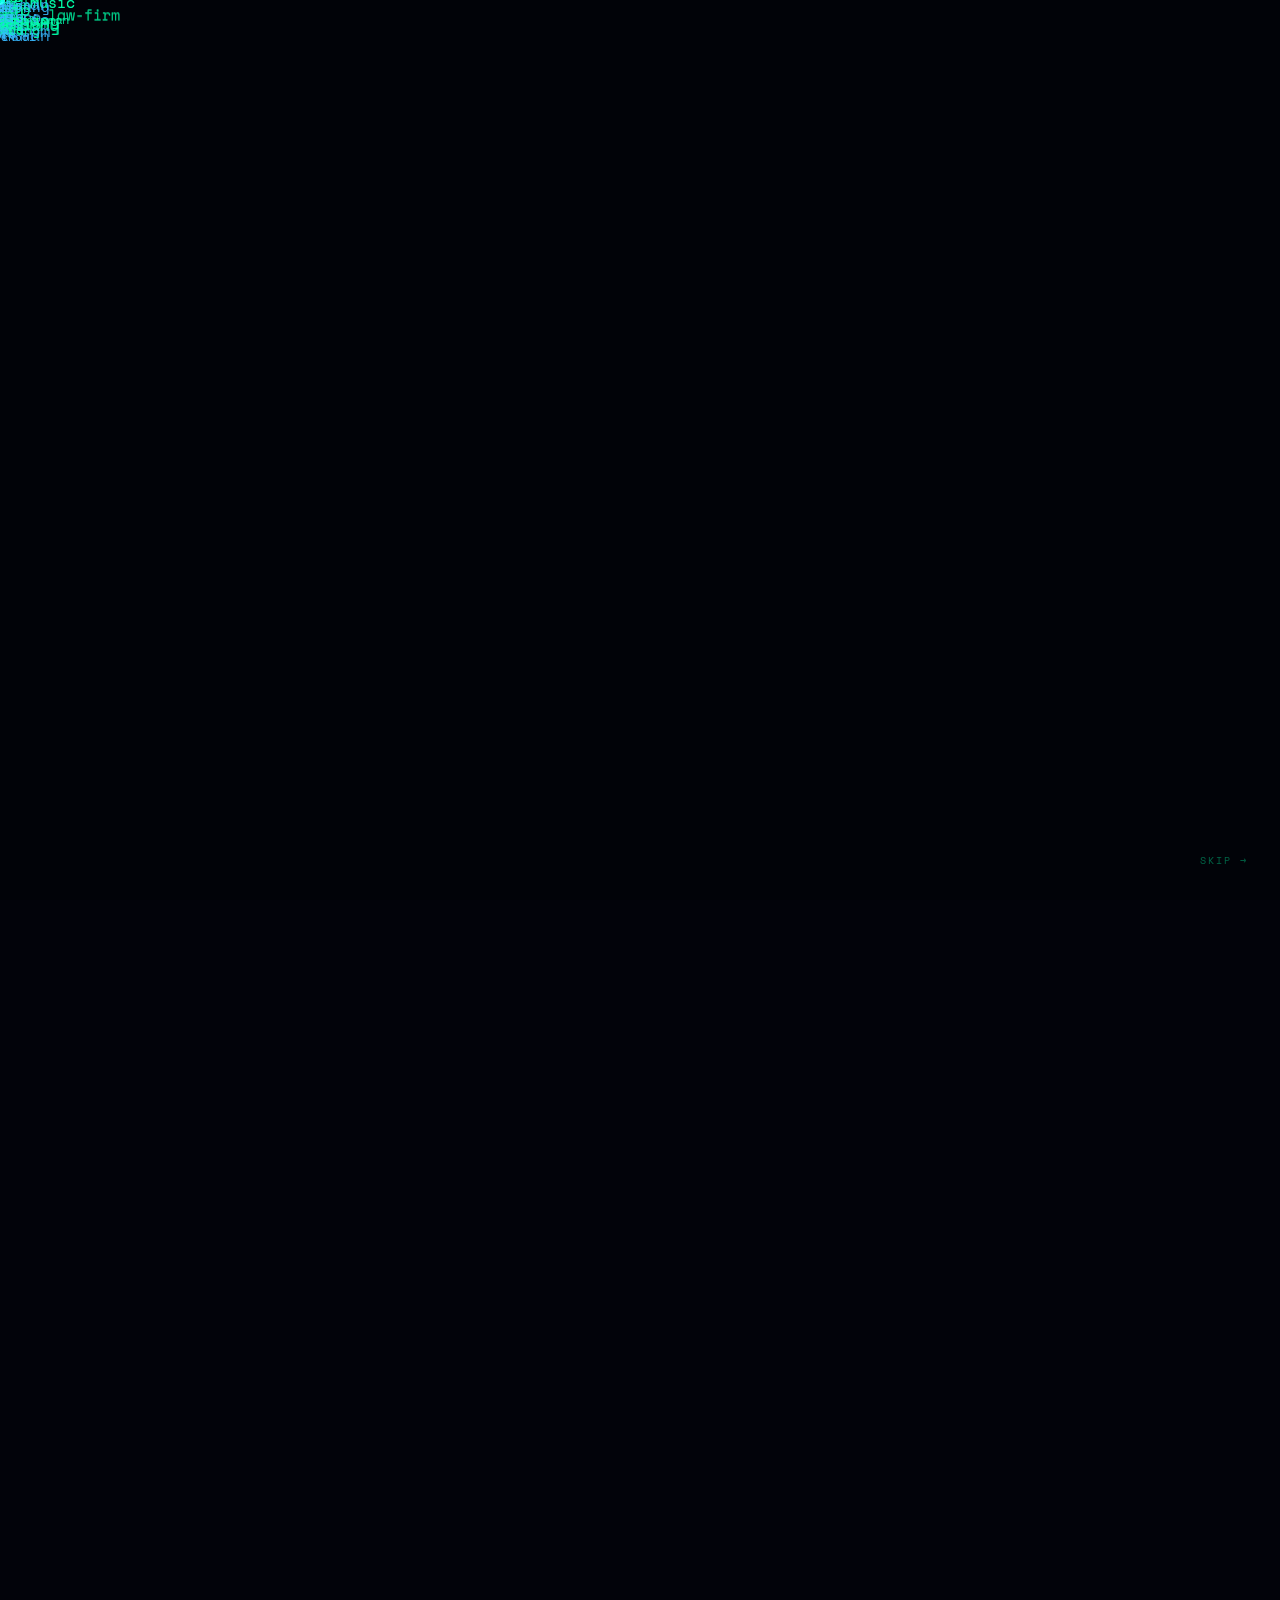
==== index.html @ 57647353 "fix: implement missing aiAssistField() and aiAssistAll() functions" ====
<!DOCTYPE html>
<html lang="ja">
<head>
<meta charset="UTF-8">
<meta name="viewport" content="width=device-width, initial-scale=1.0">
<title>Neural Overflow — AI HP Builder</title>

<!-- PWA / ホーム画面アイコン設定 -->
<meta name="apple-mobile-web-app-capable" content="yes">
<meta name="apple-mobile-web-app-status-bar-style" content="black-translucent">
<meta name="apple-mobile-web-app-title" content="Neural Overflow">
<meta name="theme-color" content="#04060a">
<meta name="description" content="AIがあなただけのHPを生成。業種・雰囲気・レイアウト・カラーを選ぶだけ。">

<!-- OGP -->
<meta property="og:title" content="Neural Overflow — AI HP Builder">
<meta property="og:description" content="質問に答えるだけでプロ級のHPが完成。細かいカラー設定まで思うがままに！">
<meta property="og:type" content="website">
<meta property="og:image" content="https://neural-overflow.com/ogp-image.png">
<meta property="og:image:width" content="1200">
<meta property="og:image:height" content="630">
<meta property="og:url" content="https://neural-overflow.com">

<!-- Twitter Card -->
<meta name="twitter:card" content="summary_large_image">
<meta name="twitter:title" content="Neural Overflow — AI HP Builder">
<meta name="twitter:description" content="質問に答えるだけでプロ級のHPが完成。細かいカラー設定まで思うがままに！">
<meta name="twitter:image" content="https://neural-overflow.com/ogp-image.png">

<!-- アイコン（SVGをBase64でインライン） -->
<link rel="apple-touch-icon" href="apple-touch-icon.png">

<!-- manifest -->
<link rel="manifest" href="[data-uri]">
<link href="https://fonts.googleapis.com/css2?family=Bebas+Neue&family=Audiowide&family=Exo+2:ital,wght@1,900&family=Noto+Sans+JP:wght@300;400;700;900&family=Noto+Serif+JP:wght@400;700&family=Space+Mono:wght@400;700&family=Zen+Kaku+Gothic+New:wght@400;700;900&family=Shippori+Mincho:wght@400;700&family=M+PLUS+Rounded+1c:wght@400;700&family=Kaisei+Opti&family=Dela+Gothic+One&family=Yomogi&family=Zen+Old+Mincho:wght@400;700&family=Hachi+Maru+Pop&family=Rock+Salt&family=Monoton&family=Playfair+Display:wght@400;700;900&family=Raleway:wght@400;700;900&family=Oswald:wght@400;700&family=Abril+Fatface&family=Permanent+Marker&family=Special+Elite&family=Cinzel:wght@400;700&family=Cormorant+Garamond:wght@400;700&family=Josefin+Sans:wght@400;700&family=Righteous&display=swap" rel="stylesheet">
<style>
:root{
  --bg:#02030a;--s1:#080d14;--s2:#0e1825;--s3:#141e2e;
  --border:#224060;--b2:#2e5585;--b3:#3a6090;
  --lime:#00ffaa;--red:#ff3355;--blue:#38b8ff;--orange:#ff9500;
  --text:#ffffff;--muted:#6a90a8;--muted2:#99bfd0;--muted3:#c8dde8;
}
*{box-sizing:border-box;margin:0;padding:0;}
html,body{height:100%;overflow-x:hidden;}
body{background:#02030a;color:var(--text);font-family:'Noto Sans JP',sans-serif;cursor:none;}

/* CURSOR */
#cur{position:fixed;width:10px;height:10px;background:var(--lime);border-radius:50%;pointer-events:none;z-index:9999;transform:translate(-50%,-50%);mix-blend-mode:screen;transition:width .1s,height .1s;}
#cur-ring{position:fixed;width:32px;height:32px;border:1px solid rgba(0,255,170,.6);border-radius:50%;pointer-events:none;z-index:9998;transform:translate(-50%,-50%);transition:all .07s ease;}
body:hover #cur{width:10px;}

/* GRID OVERLAY */
body::before{content:'';position:fixed;inset:0;background-image:linear-gradient(rgba(0,180,255,.02) 1px,transparent 1px),linear-gradient(90deg,rgba(0,180,255,.02) 1px,transparent 1px);background-size:60px 60px;pointer-events:none;z-index:0;}
body::after{content:'';position:fixed;inset:0;pointer-events:none;z-index:0;}

/* SPLASH */
#splash{position:fixed;inset:0;background:#000;display:flex;flex-direction:column;align-items:center;justify-content:center;z-index:9100;}
#splash.hide{display:none;}
.splash-produced{font-family:'Space Mono',monospace;font-size:clamp(11px,2vw,14px);letter-spacing:.4em;color:#ffffff;text-transform:lowercase;opacity:0;transition:opacity 1.8s;}
.splash-produced.show{opacity:1;}
.splash-brand{font-family:'Space Mono',monospace;font-size:clamp(16px,4vw,42px);letter-spacing:.12em;color:#fff;opacity:0;transition:opacity 1.8s;text-align:center;line-height:1.3;white-space:nowrap;}
.splash-brand.show{opacity:1;}

/* LOADER */
#loader{position:fixed;inset:0;background:#020408;display:flex;flex-direction:column;align-items:center;justify-content:center;z-index:9000;transition:opacity 1s,visibility 1s;}
#loader.hide{opacity:0;visibility:hidden;pointer-events:none;}
#loader-canvas{position:absolute;inset:0;width:100%;height:100%;}
.ld-skip{position:absolute;bottom:32px;right:32px;font-family:'Space Mono',monospace;font-size:10px;letter-spacing:.2em;color:rgba(0,255,170,.4);cursor:pointer;transition:color .2s;z-index:1;}
.ld-skip:hover{color:rgba(0,255,170,1);}
@keyframes flicker{0%,100%{opacity:1}48%{opacity:.82}74%{opacity:.95}}

/* HERO */
#hero{min-height:100vh;display:flex;flex-direction:column;justify-content:center;align-items:flex-start;padding:0 8vw;position:relative;overflow:hidden;}
.h-bgtxt{position:absolute;font-family:'Bebas Neue',sans-serif;font-size:clamp(120px,24vw,300px);color:transparent;-webkit-text-stroke:1px rgba(0,200,255,.08);top:50%;left:50%;transform:translate(-50%,-50%);white-space:nowrap;pointer-events:none;user-select:none;}
.h-tag{font-family:'Space Mono',monospace;font-size:11px;color:var(--lime);letter-spacing:.22em;text-transform:uppercase;margin-bottom:22px;opacity:0;animation:fup .6s .3s forwards;}
.h-tag::before{content:'// ';}
.h-title{font-family:'Audiowide',sans-serif;font-size:clamp(54px,13vw,168px);line-height:.88;letter-spacing:.02em;margin-bottom:28px;font-style:italic;transform:skewX(-6deg);}
.h-sub{font-size:clamp(13px,1.7vw,17px);color:var(--muted3);font-weight:300;max-width:440px;line-height:1.85;margin-bottom:44px;opacity:0;animation:fup .7s .7s forwards;}
.h-cta{display:inline-flex;align-items:center;gap:12px;background:var(--lime);color:#000;font-family:'Bebas Neue',sans-serif;font-size:22px;letter-spacing:.1em;padding:16px 40px;border:none;cursor:none;text-decoration:none;transition:all .18s;clip-path:polygon(0 0,calc(100% - 12px) 0,100% 12px,100% 100%,12px 100%,0 calc(100% - 12px));opacity:0;animation:fup .7s .9s forwards;}
.h-cta:hover{background:#fff;transform:translate(-3px,-3px);box-shadow:6px 6px 0 var(--lime);}
.h-cta svg{width:18px;height:18px;}
.h-scroll{position:absolute;bottom:36px;right:8vw;font-family:'Space Mono',monospace;font-size:10px;letter-spacing:.2em;color:var(--muted2);writing-mode:vertical-rl;display:flex;align-items:center;gap:12px;}
.h-scroll::after{content:'';width:1px;height:56px;background:var(--muted2);}
@keyframes fup{from{opacity:0;transform:translateY(28px)}to{opacity:1;transform:translateY(0)}}


/* SHINE + COLOR CHANGE */
.h-title{position:relative;}
.h-title .line1{
  display:block;
  background:linear-gradient(90deg,#ff3d3d,#ff9e3d,#ffe53d,#3dff7e,#3dd6ff,#9d3dff,#ff3df0,#ff3d3d);
  background-size:300% auto;
  -webkit-background-clip:text;
  background-clip:text;
  -webkit-text-fill-color:transparent;
  color:transparent;
  animation:rainbowA 5s ease-in-out infinite;
}
.h-title .line2{
  display:block;
  font-weight:900;
  background:linear-gradient(90deg,#3dd6ff,#9d3dff,#ff3df0,#ff3d3d,#ff9e3d,#ffe53d,#3dff7e,#3dd6ff);
  background-size:300% auto;
  -webkit-background-clip:text;
  background-clip:text;
  -webkit-text-fill-color:transparent;
  color:transparent;
  animation:rainbowB 6.5s ease-in-out infinite;
}
@keyframes rainbowA{
  0%{background-position:0% center;}
  20%{background-position:80% center;}
  35%{background-position:60% center;}
  55%{background-position:200% center;}
  70%{background-position:170% center;}
  100%{background-position:300% center;}
}
@keyframes rainbowB{
  0%{background-position:300% center;}
  25%{background-position:180% center;}
  40%{background-position:220% center;}
  60%{background-position:90% center;}
  80%{background-position:130% center;}
  100%{background-position:0% center;}
}
.h-title::after{
  content:'';
  position:absolute;
  top:0;left:-100%;
  width:50%;height:100%;
  background:linear-gradient(90deg,transparent 0%,rgba(255,255,255,.6) 50%,transparent 100%);
  transform:skewX(-20deg);
  animation:shine 5.5s ease-in-out 1s infinite;
  pointer-events:none;
  z-index:1;
}
.h-title::before{
  content:'';
  position:absolute;
  top:0;left:-100%;
  width:30%;height:100%;
  background:linear-gradient(90deg,transparent 0%,rgba(0,255,170,.5) 50%,transparent 100%);
  transform:skewX(-20deg);
  animation:shine2 3.7s ease-in-out 1.6s infinite;
  pointer-events:none;
  z-index:1;
}
@keyframes shine{
  0%{left:-100%;}
  22%{left:150%;}
  30%{left:-100%;}
  52%{left:150%;}
  60%,100%{left:150%;}
}
@keyframes shine2{
  0%{left:-120%;}
  30%,100%{left:160%;}
}

/* FEATURES BAR */
.feat-bar{display:flex;border-top:1px solid var(--border);border-bottom:1px solid var(--border);background:var(--s1);}
.feat-item{flex:1;padding:20px 16px;border-right:1px solid var(--border);text-align:center;transition:background .2s;}
.feat-item:last-child{border-right:none;}
.feat-item:hover{background:var(--s2);}
.feat-icon{font-size:22px;margin-bottom:6px;}
.feat-name{font-size:11px;font-weight:700;letter-spacing:.05em;color:var(--text);}
.feat-desc{font-size:10px;color:var(--muted2);margin-top:3px;}

/* TICKER */
.ticker{overflow:hidden;border-bottom:1px solid var(--border);padding:11px 0;background:var(--s1);}
.ticker-inner{display:flex;animation:tick 25s linear infinite;white-space:nowrap;}
.ticker-item{font-family:'Bebas Neue',sans-serif;font-size:13px;letter-spacing:.15em;color:var(--muted2);padding:0 36px;}
.ticker-item em{color:var(--lime);font-style:normal;}
@keyframes tick{0%{transform:translateX(0)}100%{transform:translateX(-50%)}}

/* APP */
#app{min-height:100vh;padding:72px 8vw;}
.sec-label{font-family:'Space Mono',monospace;font-size:10px;letter-spacing:.3em;color:var(--lime);margin-bottom:14px;}
.sec-title{font-family:'Bebas Neue',sans-serif;font-size:clamp(44px,7vw,90px);line-height:1;margin-bottom:56px;letter-spacing:.02em;}

/* STEP PROGRESS */
.progress-bar{display:flex;flex-direction:column;gap:8px;margin-bottom:24px;position:relative;z-index:2;}
.pb-row{display:flex;align-items:center;gap:0;overflow-x:auto;padding-bottom:2px;}
.pb-btn-row{display:flex;gap:8px;justify-content:flex-end;}
.pb-step{display:flex;align-items:center;gap:0;flex-shrink:0;}
.pb-dot{width:32px;height:32px;border:1px solid var(--border);display:flex;align-items:center;justify-content:center;font-family:'Space Mono',monospace;font-size:10px;transition:all .2s;cursor:none;flex-shrink:0;color:var(--muted2);}
.pb-dot.active{border-color:var(--lime);color:var(--lime);box-shadow:0 0 12px rgba(0,255,170,.3);}
.pb-dot.done{background:var(--lime);color:#000;border-color:var(--lime);}
.pb-label{font-size:10px;color:var(--muted2);margin-left:6px;white-space:nowrap;}
.pb-step.active .pb-label{color:var(--text);}
.pb-line{width:24px;height:1px;background:var(--border);flex-shrink:0;margin:0 4px;}
.pb-line.done{background:var(--lime);}

/* WIZARD */
.wizard-outer{display:grid;grid-template-columns:1fr 340px;gap:20px;align-items:start;}
.wizard-wrap{position:relative;z-index:2;background:#04060a;border:1px solid var(--border);min-height:600px;background:rgba(8,13,20,.98);box-shadow:0 0 60px rgba(0,180,255,.05),inset 0 0 60px rgba(0,0,0,.2);overflow:visible;}

/* LIVE PREVIEW PANEL */
.live-preview-panel{position:sticky;top:20px;border:1px solid var(--border);background:var(--s1);overflow:hidden;}
.lp-header{display:flex;align-items:center;justify-content:space-between;padding:12px 16px;border-bottom:1px solid var(--border);background:var(--s2);}
.lp-title{font-family:'Space Mono',monospace;font-size:10px;letter-spacing:.2em;color:var(--lime);}
.lp-dot{width:6px;height:6px;border-radius:50%;background:var(--lime);animation:lpblink 2s infinite;}
@keyframes lpblink{0%,100%{opacity:1}50%{opacity:.3}}
.lp-browser{background:#fff;position:relative;overflow:hidden;}
.lp-browser-bar{background:#f0f0f0;padding:6px 10px;display:flex;align-items:center;gap:6px;border-bottom:1px solid #ddd;}
.lp-browser-dots{display:flex;gap:4px;}
.lp-browser-dot{width:8px;height:8px;border-radius:50%;}
.lp-url{flex:1;background:#fff;border:1px solid #ddd;border-radius:10px;padding:2px 10px;font-size:9px;color:#999;font-family:monospace;}
.lp-frame{width:100%;height:380px;border:none;display:block;}
.lp-footer{padding:10px 14px;border-top:1px solid var(--border);}
.lp-status{font-family:'Space Mono',monospace;font-size:9px;color:var(--muted2);letter-spacing:.1em;}
.lp-status em{color:var(--lime);}

/* STEP CONTENT */
.step-content{padding:36px 40px 56px;display:none;animation:stepIn .25s ease;overflow:visible;}
.step-content.active{display:block;}
@keyframes stepIn{from{opacity:0;transform:translateY(10px)}to{opacity:1;transform:translateY(0)}}
.sc-title{font-family:'Bebas Neue',sans-serif;font-size:36px;letter-spacing:.05em;margin-bottom:6px;color:var(--text);}
.sc-title em{color:var(--lime);font-style:normal;}
.sc-desc{font-size:11px;color:var(--muted3);margin-bottom:24px;line-height:1.6;font-family:'Space Mono',monospace;}
.sc-desc::before{content:'// ';color:var(--lime);}

/* FORM */
.field{margin-bottom:20px;}
.field label{display:block;font-size:10px;letter-spacing:.15em;color:var(--lime);text-transform:uppercase;margin-bottom:6px;font-family:'Space Mono',monospace;}
.field input,.field select,.field textarea{width:100%;background:rgba(14,24,37,.95);border:1px solid var(--border);color:#fff;padding:12px 16px;font-size:14px;font-family:'Noto Sans JP',sans-serif;outline:none;transition:border-color .2s,box-shadow .2s;-webkit-appearance:none;}
.field input::placeholder,.field textarea::placeholder{color:#5a8099;}
.field input:focus,.field select:focus,.field textarea:focus{border-color:var(--lime);box-shadow:0 0 0 2px rgba(0,255,170,.15),0 0 20px rgba(0,255,170,.08);}
.field select{background-image:url("data:image/svg+xml,%3Csvg xmlns='http://www.w3.org/2000/svg' width='10' height='7' viewBox='0 0 10 7'%3E%3Cpath d='M1 1l4 4 4-4' stroke='%2300ffaa' stroke-width='1.5' fill='none'/%3E%3C/svg%3E");background-repeat:no-repeat;background-position:right 14px center;cursor:none;}
.field select option,.field select optgroup{background:#0d1520;color:var(--text);}
.field textarea{resize:vertical;min-height:80px;line-height:1.65;}
.row2{display:grid;grid-template-columns:1fr 1fr;gap:16px;}

/* INDUSTRY TREE */
.industry-tree{display:grid;grid-template-columns:1fr 1fr 1fr 1fr;gap:10px;margin-bottom:20px;}
.ind-cat{border:1px solid var(--border);padding:14px;cursor:none;transition:all .15s;background:var(--s1);}
.ind-cat:hover{border-color:var(--b2);background:var(--s2);}
.ind-cat.selected{border-color:var(--lime);background:rgba(0,255,170,.05);box-shadow:0 0 20px rgba(0,255,170,.08);}
.ind-icon{font-size:22px;margin-bottom:6px;}
.ind-name{font-size:12px;font-weight:700;color:var(--text);}
.ind-sub-list{display:none;margin-top:12px;border-top:1px solid var(--border);padding-top:10px;}
.ind-cat.selected .ind-sub-list{display:flex;flex-direction:column;gap:4px;}
.ind-sub-item{font-size:11px;color:var(--muted2);padding:4px 8px;cursor:none;transition:all .1s;border-left:2px solid transparent;}
.ind-sub-item:hover{color:var(--text);border-left-color:var(--b2);}
.ind-sub-item.active{color:var(--lime);border-left-color:var(--lime);font-weight:700;}

/* PAGES */
.pages-grid{display:grid;grid-template-columns:1fr 1fr;gap:8px;margin-bottom:20px;}
.page-card{border:1px solid var(--border);padding:12px 14px;cursor:none;display:flex;align-items:center;gap:10px;transition:all .15s;background:var(--s1);}
.page-card:hover{border-color:var(--b2);}
.page-card.checked{border-color:var(--lime);background:rgba(0,255,170,.04);}
.page-card input[type=checkbox]{accent-color:var(--lime);width:14px;height:14px;flex-shrink:0;cursor:none;}
.page-card-info{flex:1;}
.page-card-name{font-size:12px;font-weight:700;color:var(--text);}
.page-card-desc{font-size:10px;color:var(--muted2);margin-top:2px;}
.page-tag{font-family:'Space Mono',monospace;font-size:9px;color:var(--lime);padding:2px 7px;border:1px solid var(--border);flex-shrink:0;}

/* LAYOUT SELECT */
.layout-grid{display:grid;grid-template-columns:repeat(2,1fr);gap:12px;margin-bottom:20px;}
.layout-card{border:1px solid var(--border);padding:12px;cursor:pointer;transition:all .15s;background:var(--s1);position:relative;}
.layout-card:hover{border-color:var(--b2);}
.layout-card.selected{border-color:var(--lime);background:rgba(0,255,170,.04);}
.layout-card.selected::after{content:'✓';position:absolute;top:6px;right:8px;font-size:10px;color:var(--lime);}
.layout-preview{height:80px;background:var(--s2);margin-bottom:8px;position:relative;overflow:hidden;border:1px solid var(--border);}
.layout-name{font-size:11px;font-weight:700;color:var(--text);letter-spacing:.05em;}
.layout-desc{font-size:9px;color:var(--muted2);margin-top:2px;}
/* ミニプレビューのCSS */
.lp-nav{position:absolute;top:0;left:0;right:0;height:10px;background:rgba(255,255,255,.15);}
.lp-hero-full{position:absolute;inset:10px 0 0;background:linear-gradient(135deg,rgba(0,255,170,.3),rgba(56,184,255,.2));display:flex;align-items:center;justify-content:center;}
.lp-hero-split{position:absolute;inset:10px 0 0;display:flex;}
.lp-hero-split-l{flex:1;background:rgba(255,255,255,.05);display:flex;flex-direction:column;justify-content:center;padding:4px;}
.lp-hero-split-r{flex:1;background:linear-gradient(135deg,rgba(0,255,170,.2),rgba(56,184,255,.15));}
.lp-text-block{width:60%;height:4px;background:rgba(255,255,255,.4);margin:2px 4px;border-radius:1px;}
.lp-text-block.sm{width:40%;height:3px;background:rgba(255,255,255,.25);}
.lp-big-text{font-family:'Bebas Neue',sans-serif;font-size:16px;color:rgba(0,255,170,.8);letter-spacing:.05em;}
.lp-grid-3{position:absolute;inset:10px 0 0;display:grid;grid-template-columns:repeat(3,1fr);gap:2px;padding:2px;}
.lp-grid-cell{background:rgba(255,255,255,.08);}
.lp-grid-cell:first-child{background:linear-gradient(135deg,rgba(0,255,170,.3),rgba(56,184,255,.2));}
.lp-minimal{position:absolute;inset:10px 0 0;display:flex;flex-direction:column;align-items:center;justify-content:center;gap:3px;}
.lp-center-line{width:40%;height:3px;background:rgba(255,255,255,.4);border-radius:1px;}
.lp-center-line.sm{width:25%;height:2px;background:rgba(255,255,255,.2);}
.lp-cards{position:absolute;inset:10px 0 0;display:flex;gap:2px;padding:4px 2px;}
.lp-card-item{flex:1;background:rgba(255,255,255,.08);border-top:2px solid rgba(0,255,170,.5);}
.lp-japanese{position:absolute;inset:10px 0 0;background:rgba(180,140,80,.1);display:flex;align-items:center;justify-content:center;}
.lp-jp-line{width:2px;height:50%;background:rgba(180,140,80,.6);margin:0 3px;}
.lp-editorial{position:absolute;inset:10px 0 0;display:grid;grid-template-columns:2fr 1fr;gap:2px;}
.lp-editorial-main{background:linear-gradient(180deg,rgba(0,255,170,.2),transparent);}
.lp-editorial-side{display:flex;flex-direction:column;gap:2px;}
.lp-editorial-sm{flex:1;background:rgba(255,255,255,.06);}
.lp-corporate{position:absolute;inset:10px 0 0;display:flex;flex-direction:column;}
.lp-corp-hero{flex:2;background:linear-gradient(135deg,rgba(56,184,255,.25),rgba(0,255,170,.15));display:flex;align-items:center;padding:4px;}
.lp-corp-bottom{flex:1;display:flex;gap:2px;padding:2px;}
.lp-corp-btn{background:rgba(0,255,170,.3);border-radius:1px;}
.lp-lp{position:absolute;inset:10px 0 0;display:flex;flex-direction:column;align-items:center;padding:4px;gap:2px;}
.lp-lp-hero{width:100%;flex:2;background:linear-gradient(135deg,rgba(0,255,170,.2),rgba(56,184,255,.15));}
.lp-lp-btn{width:60%;height:8px;background:rgba(0,255,170,.5);border-radius:1px;}
.lp-lp-feature{width:100%;flex:1;display:flex;gap:2px;}
.lp-lp-f{flex:1;background:rgba(255,255,255,.06);}

/* VIBE GRID */
.vibe-grid{display:grid;grid-template-columns:repeat(4,1fr);gap:10px;margin-bottom:20px;}
.vibe-card{border:1px solid var(--border);padding:14px 10px;cursor:none;text-align:center;transition:all .15s;position:relative;background:var(--s1);}
.vibe-card:hover{border-color:var(--b2);background:var(--s2);}
.vibe-card.selected{border-color:var(--lime);background:rgba(0,255,170,.05);box-shadow:0 0 16px rgba(0,255,170,.1);}
.vibe-card.selected::after{content:'✓';position:absolute;top:5px;right:7px;font-size:9px;color:var(--lime);}
.vibe-icon{font-size:24px;margin-bottom:6px;}
.vibe-name{font-size:11px;font-weight:700;color:var(--text);}
.vibe-kw{font-size:9px;color:var(--muted2);margin-top:3px;line-height:1.4;}

/* COLOR SECTION */
.color-section{margin-bottom:28px;}
.color-section-title{font-size:11px;letter-spacing:.15em;color:var(--lime);text-transform:uppercase;margin-bottom:12px;font-family:'Space Mono',monospace;display:flex;align-items:center;gap:8px;}
.color-section-title::after{content:'';flex:1;height:1px;background:var(--border);}
.palette-row{display:flex;flex-wrap:wrap;gap:10px;margin-bottom:8px;}
.pal-item{display:flex;flex-direction:column;align-items:center;gap:5px;cursor:none;}
.pal-swatch{width:44px;height:44px;border:2px solid var(--border);transition:all .18s;position:relative;}
.pal-item.selected .pal-swatch{border-color:var(--lime);box-shadow:0 0 10px rgba(0,255,170,.4);}
.pal-item.selected .pal-swatch::after{content:'✓';position:absolute;inset:0;display:flex;align-items:center;justify-content:center;font-size:13px;color:#fff;text-shadow:0 1px 4px rgba(0,0,0,.9);}
.pal-name{font-size:8px;letter-spacing:.1em;color:var(--muted3);text-align:center;}
.custom-color-row{display:flex;align-items:center;gap:12px;margin-top:8px;flex-wrap:wrap;}
.custom-color-row label{font-size:11px;color:var(--muted3);}
.custom-color-row input[type=color]{width:40px;height:40px;border:1px solid var(--border);background:var(--s2);cursor:none;padding:2px;}

/* PAGE COLOR EDITOR */
.page-color-tabs{display:flex;gap:0;margin-bottom:16px;border-bottom:1px solid var(--border);}
.pct-tab{font-family:'Space Mono',monospace;font-size:10px;letter-spacing:.1em;padding:8px 16px;cursor:none;border:none;background:transparent;color:var(--muted2);border-bottom:2px solid transparent;transition:all .15s;}
.pct-tab.active{color:var(--lime);border-bottom-color:var(--lime);}
.pct-panel{display:none;}
.pct-panel.active{display:block;}

/* FONT SECTION */
.font-grid{display:grid;grid-template-columns:repeat(3,1fr);gap:10px;margin-bottom:8px;}
.font-card{border:1px solid var(--border);padding:14px;cursor:none;transition:all .15s;background:var(--s1);}
.font-card:hover{border-color:var(--b2);}
.font-card.selected{border-color:var(--lime);background:rgba(0,255,170,.04);}
.font-preview-jp{font-size:20px;margin-bottom:4px;color:var(--text);}
.font-preview-en{font-size:16px;opacity:.7;color:var(--text);}
.font-meta{font-size:9px;color:var(--muted2);font-family:'Space Mono',monospace;margin-top:4px;}
.font-extra{display:none;margin-bottom:8px;}
.font-extra.open{display:grid;grid-template-columns:repeat(3,1fr);gap:10px;}
.font-expand-btn{width:100%;background:transparent;border:1px dashed var(--border);color:var(--muted2);font-family:'Space Mono',monospace;font-size:10px;letter-spacing:.15em;padding:10px;cursor:none;transition:all .2s;margin-bottom:16px;display:flex;align-items:center;justify-content:center;gap:8px;}
.font-expand-btn:hover{border-color:var(--lime);color:var(--lime);}
.font-expand-btn .arrow{transition:transform .2s;}
.font-expand-btn.open .arrow{transform:rotate(180deg);}

/* IMAGE SECTION */
.img-section{margin-bottom:24px;}
.img-section-title{font-size:11px;letter-spacing:.15em;color:var(--lime);text-transform:uppercase;margin-bottom:12px;font-family:'Space Mono',monospace;}
.upload-zone{border:1px dashed var(--border);padding:28px;text-align:center;cursor:none;transition:all .2s;margin-bottom:12px;position:relative;background:var(--s1);}
.upload-zone:hover{border-color:var(--lime);background:rgba(0,255,170,.03);}
.upload-zone.drag-over{border-color:var(--lime);background:rgba(0,255,170,.06);}
.upload-zone input[type=file]{position:absolute;inset:0;opacity:0;cursor:pointer;}
.upload-icon{font-size:32px;margin-bottom:8px;}
.upload-text{font-size:12px;color:var(--muted3);}
.upload-sub{font-size:10px;color:var(--muted2);margin-top:4px;}
.img-preview-grid{display:flex;flex-wrap:wrap;gap:8px;margin-bottom:12px;}
.img-thumb{width:80px;height:80px;object-fit:cover;border:1px solid var(--border);position:relative;}
.img-thumb-wrap{position:relative;display:inline-block;}
.img-thumb-del{position:absolute;top:-6px;right:-6px;width:18px;height:18px;background:var(--red);color:#fff;border:none;cursor:none;font-size:10px;display:flex;align-items:center;justify-content:center;}

/* IMAGE PLACEMENT */
.img-placement-list{display:flex;flex-direction:column;gap:12px;margin-top:12px;}
.img-placement-item{background:var(--s2);border:1px solid var(--border);padding:12px;display:flex;gap:12px;align-items:flex-start;}
.img-placement-thumb{width:64px;height:64px;object-fit:cover;flex-shrink:0;border:1px solid var(--border);}
.img-placement-controls{flex:1;display:flex;flex-direction:column;gap:8px;}
.img-placement-name{font-family:'Space Mono',monospace;font-size:9px;color:var(--muted2);letter-spacing:.1em;margin-bottom:2px;}
.img-placement-row{display:flex;gap:8px;flex-wrap:wrap;}
.placement-btn{font-family:'Space Mono',monospace;font-size:9px;letter-spacing:.08em;padding:5px 10px;background:transparent;border:1px solid var(--border);color:var(--muted2);cursor:pointer;transition:all .15s;}
.placement-btn:hover{border-color:var(--b2);color:var(--text);}
.placement-btn.active{background:rgba(0,255,170,.1);border-color:var(--lime);color:var(--lime);}
.style-btn{font-family:'Space Mono',monospace;font-size:9px;letter-spacing:.08em;padding:4px 8px;background:transparent;border:1px solid var(--border);color:var(--muted2);cursor:pointer;transition:all .15s;}
.style-btn:hover{border-color:var(--b2);color:var(--text);}
.style-btn.active{background:rgba(56,184,255,.1);border-color:var(--blue);color:var(--blue);}
.img-placement-del{background:transparent;border:none;color:var(--muted2);cursor:pointer;font-size:16px;padding:4px;transition:color .15s;flex-shrink:0;}
.img-placement-del:hover{color:var(--red);}

/* AI IMAGE GEN */
.ai-img-panel{background:var(--s1);border:1px solid var(--border);padding:20px;margin-bottom:12px;}
.ai-img-title{font-family:'Space Mono',monospace;font-size:10px;letter-spacing:.2em;color:var(--lime);margin-bottom:12px;}
.ai-img-row{display:flex;gap:10px;}
.ai-img-input{flex:1;background:var(--s2);border:1px solid var(--border);color:var(--text);padding:10px 14px;font-size:12px;font-family:'Noto Sans JP',sans-serif;outline:none;}
.ai-img-input::placeholder{color:var(--muted2);}
.ai-img-input:focus{border-color:var(--lime);box-shadow:0 0 0 2px rgba(0,255,170,.12);}
.ai-img-btn{font-family:'Bebas Neue',sans-serif;font-size:16px;letter-spacing:.1em;padding:10px 20px;background:var(--lime);color:#000;border:none;cursor:none;white-space:nowrap;transition:all .15s;flex-shrink:0;}
.ai-img-btn:hover{background:#fff;}
.ai-img-btn:disabled{background:var(--s3);color:var(--muted2);}
.ai-img-results{display:flex;flex-wrap:wrap;gap:8px;margin-top:12px;}
.ai-img-result{width:100px;height:100px;object-fit:cover;border:1px solid var(--border);cursor:none;transition:all .15s;}
.ai-img-result:hover{border-color:var(--lime);}
.ai-img-result.selected{border-color:var(--lime);outline:2px solid var(--lime);}
.ai-gen-loading{display:none;align-items:center;gap:8px;font-family:'Space Mono',monospace;font-size:10px;color:var(--muted2);margin-top:10px;}
.ai-gen-loading.show{display:flex;}
.spin{width:14px;height:14px;border:2px solid var(--border);border-top-color:var(--lime);border-radius:50%;animation:spin .7s linear infinite;}
@keyframes spin{to{transform:rotate(360deg)}}

/* AI TEXT ASSIST */
.field-with-ai{position:relative;}
.ai-assist-btn{position:absolute;top:32px;right:8px;font-family:'Space Mono',monospace;font-size:9px;letter-spacing:.1em;padding:5px 10px;background:rgba(0,255,170,.12);border:1px solid rgba(0,255,170,.4);color:var(--lime);cursor:pointer;transition:all .2s;white-space:nowrap;z-index:1;}
.ai-assist-btn:hover{background:rgba(0,255,170,.25);border-color:var(--lime);}
.ai-assist-btn:disabled{opacity:.4;cursor:not-allowed;}
.ai-assist-btn.loading{animation:btnPulse .8s ease infinite;}
@keyframes btnPulse{0%,100%{opacity:.4}50%{opacity:1}}
.field-with-ai textarea,.field-with-ai input{padding-right:90px;}
.ai-assist-all-btn{width:100%;font-family:'Bebas Neue',sans-serif;font-size:18px;letter-spacing:.12em;padding:14px;background:rgba(0,255,170,.1);border:1px solid rgba(0,255,170,.5);color:var(--lime);cursor:pointer;transition:all .2s;display:flex;align-items:center;justify-content:center;gap:10px;margin-bottom:20px;}
.ai-assist-all-btn:hover{background:rgba(0,255,170,.2);box-shadow:0 0 20px rgba(0,255,170,.15);}
.ai-assist-all-btn:disabled{opacity:.4;cursor:not-allowed;}
.ai-assist-all-btn svg{width:18px;height:18px;}
.page-text-tabs{display:flex;gap:0;overflow-x:auto;margin-bottom:20px;border-bottom:1px solid var(--border);}
.ptt-tab{font-family:'Space Mono',monospace;font-size:10px;letter-spacing:.1em;padding:8px 14px;cursor:none;border:none;background:transparent;color:var(--muted2);border-bottom:2px solid transparent;transition:all .15s;white-space:nowrap;flex-shrink:0;}
.ptt-tab.active{color:var(--lime);border-bottom-color:var(--lime);}
.ptt-panel{display:none;}
.ptt-panel.active{display:block;}

/* SUMMARY */
.summary-grid{display:grid;grid-template-columns:1fr 1fr;gap:8px;margin-bottom:20px;}
.sum-item{padding:10px 14px;background:var(--s2);border-left:2px solid var(--lime);}
.sum-key{font-size:9px;letter-spacing:.15em;color:var(--lime);text-transform:uppercase;font-family:'Space Mono',monospace;}
.sum-val{font-size:12px;margin-top:3px;color:var(--text);}
.sum-images{display:flex;flex-wrap:wrap;gap:6px;margin-top:8px;}
.sum-img{width:48px;height:48px;object-fit:cover;border:1px solid var(--border);}

/* GENERATE */
.gen-btn{width:100%;font-family:'Bebas Neue',sans-serif;font-size:28px;letter-spacing:.1em;padding:22px;background:var(--lime);color:#000;border:none;cursor:none;transition:all .2s;display:flex;align-items:center;justify-content:center;gap:14px;margin-top:20px;clip-path:polygon(0 0,calc(100% - 14px) 0,100% 14px,100% 100%,14px 100%,0 calc(100% - 14px));}
.gen-btn:hover{background:#fff;box-shadow:0 0 60px rgba(0,255,170,.35);}
.gen-btn:disabled{background:var(--s3);color:var(--muted2);clip-path:none;cursor:not-allowed;}
.gen-btn svg{width:26px;height:26px;}
.generating{display:none;flex-direction:column;align-items:center;padding:44px 20px;gap:16px;}
.generating.show{display:flex;}
.gen-bars{display:flex;gap:5px;align-items:flex-end;height:36px;}
.gen-bar{width:4px;background:var(--lime);animation:bw 1.1s ease infinite;}
.gen-bar:nth-child(1){animation-delay:0s;}.gen-bar:nth-child(2){animation-delay:.1s;}.gen-bar:nth-child(3){animation-delay:.2s;}.gen-bar:nth-child(4){animation-delay:.3s;}.gen-bar:nth-child(5){animation-delay:.4s;}.gen-bar:nth-child(6){animation-delay:.5s;}.gen-bar:nth-child(7){animation-delay:.6s;}
@keyframes bw{0%,100%{height:5px}50%{height:36px}}
.gen-label{font-family:'Space Mono',monospace;font-size:12px;color:var(--muted3);letter-spacing:.1em;}
.gen-status{font-family:'Space Mono',monospace;font-size:10px;color:var(--lime);opacity:.8;margin-top:4px;}

/* NAV */
.help-step{padding:24px 32px;border-bottom:1px solid var(--border);}
.help-step-num{font-family:'Space Mono',monospace;font-size:9px;letter-spacing:.2em;color:var(--lime);margin-bottom:6px;}
.help-step-title{font-family:'Bebas Neue',sans-serif;font-size:20px;letter-spacing:.08em;color:var(--text);margin-bottom:12px;}
.help-step-body p{font-family:'Noto Sans JP',sans-serif;font-size:13px;line-height:1.8;color:var(--muted2);margin-bottom:10px;}
.help-step-body p strong{color:var(--lime);}
.help-step-body ul{list-style:none;display:flex;flex-direction:column;gap:8px;padding:0;}
.help-step-body ul li{font-family:'Space Mono',monospace;font-size:11px;line-height:1.7;color:var(--muted2);padding-left:16px;position:relative;}
.help-step-body ul li::before{content:'—';position:absolute;left:0;color:var(--lime);}
.help-step-body ul li strong{color:var(--text);}
.nav-btns{display:flex;justify-content:space-between;margin-top:36px;padding-top:20px;border-top:1px solid var(--border);position:relative;z-index:1;clear:both;}
.btn{font-family:'Bebas Neue',sans-serif;font-size:17px;letter-spacing:.1em;padding:11px 30px;border:none;cursor:pointer;transition:all .18s;}
.btn-ghost{background:transparent;color:var(--muted3);border:1px solid var(--b2);}
.btn-ghost:hover{border-color:var(--lime);color:var(--text);}
.btn-primary{background:var(--lime);color:#000;clip-path:polygon(0 0,calc(100% - 8px) 0,100% 8px,100% 100%,8px 100%,0 calc(100% - 8px));}
.btn-primary:hover{background:#00dd90;transform:translate(-2px,-2px);box-shadow:4px 4px 0 rgba(0,255,170,.5);}

/* RESULT */
#result-section{display:none;padding:72px 8vw;}
#result-section.show{display:block;}
.result-header{display:flex;align-items:flex-start;justify-content:space-between;margin-bottom:28px;flex-wrap:wrap;gap:16px;}
.result-title{font-family:'Bebas Neue',sans-serif;font-size:clamp(40px,6vw,72px);letter-spacing:.02em;color:var(--text);}
.result-title em{color:var(--lime);font-style:normal;}
.result-actions{display:flex;gap:10px;flex-wrap:wrap;align-items:center;}
.fix-tgt{font-family:'Noto Sans JP',sans-serif;font-size:12px;padding:8px 14px;background:transparent;border:1px solid var(--border);color:var(--muted2);cursor:pointer;border-radius:4px;transition:all .15s;}
.fix-tgt.selected{background:rgba(0,255,170,.12);border-color:var(--lime);color:var(--lime);}
.fix-preset{font-family:'Noto Sans JP',sans-serif;font-size:11px;padding:7px 12px;background:var(--s2);border:1px solid var(--border);color:var(--muted2);cursor:pointer;border-radius:14px;transition:all .15s;}
.fix-preset:hover{border-color:var(--lime);color:var(--lime);}
.view-toggle{display:flex;border:1px solid var(--border);}
.tog-btn{font-family:'Space Mono',monospace;font-size:10px;letter-spacing:.15em;padding:8px 14px;background:transparent;color:var(--muted3);border:none;cursor:none;transition:all .18s;}
.tog-btn.active{background:var(--lime);color:#000;}

/* DEVICE FRAME */
.device-wrap{position:relative;display:flex;justify-content:center;align-items:flex-start;min-height:640px;transition:all .4s;}
.device-wrap.pc-mode{align-items:stretch;}
.device-frame-pc{width:100%;border:1px solid var(--border);background:#fff;box-shadow:0 0 40px rgba(0,180,255,.08);overflow:hidden;}
.device-frame-pc .preview-frame{width:100%;height:640px;border:none;display:block;pointer-events:auto;}
.device-frame-tablet{width:768px;max-width:100%;margin:0 auto;}
.device-frame-tablet .preview-frame{width:100%;height:600px;border:none;display:block;}
.device-shell{background:#1a1a2e;border-radius:40px;padding:16px 12px;box-shadow:0 0 0 2px #2a2a4a,0 20px 60px rgba(0,0,0,.6);width:375px;max-width:100%;margin:0 auto;}
.device-shell-bar{display:flex;justify-content:center;margin-bottom:10px;}
.device-shell-notch{width:80px;height:6px;background:#2a2a4a;border-radius:3px;}
.device-shell .preview-frame{width:100%;height:580px;border:none;display:block;border-radius:20px;}
.device-shell-home{width:40px;height:5px;background:#2a2a4a;border-radius:3px;margin:10px auto 0;}

.device-toggle{display:flex;gap:4px;border:1px solid var(--border);padding:4px;}
.dev-btn{display:flex;align-items:center;gap:6px;font-family:'Space Mono',monospace;font-size:9px;letter-spacing:.1em;padding:6px 12px;background:transparent;color:var(--muted2);border:none;cursor:none;transition:all .18s;}
.dev-btn.active{background:var(--s2);color:var(--lime);}
.dev-btn svg{width:14px;height:14px;}

.code-view{display:none;background:var(--s1);border:1px solid var(--border);padding:24px;max-height:600px;overflow-y:auto;}
.code-view.show{display:block;}
.code-view pre{font-family:'Space Mono',monospace;font-size:10px;line-height:1.75;color:#7affcc;white-space:pre-wrap;word-break:break-word;}


/* MOBILE OPTIMIZATIONS */
@media(max-width:640px){
  .industry-tree{grid-template-columns:1fr 1fr;}
  .vibe-grid{grid-template-columns:1fr 1fr;}
  .layout-grid{grid-template-columns:1fr 1fr;}
  .pages-grid{grid-template-columns:1fr;}
  .row2{grid-template-columns:1fr;}
  .font-grid{grid-template-columns:1fr 1fr;}
  .pricing-grid{grid-template-columns:1fr;}
  .palette-row{gap:8px;}
  .pal-swatch{width:36px;height:36px;}
  .pb-label{display:none;}
  .pb-dot{width:26px;height:26px;font-size:9px;}
  .pb-line{width:16px;}
  .result-actions{flex-direction:column;align-items:stretch;}
  .device-toggle,.view-toggle{width:100%;}
  .tog-btn,.dev-btn{flex:1;justify-content:center;}
}

/* SCROLLBAR */
::-webkit-scrollbar{width:4px;height:4px;}
::-webkit-scrollbar-track{background:var(--bg);}
::-webkit-scrollbar-thumb{background:var(--b2);}

/* RESPONSIVE */
@media(max-width:1100px){
  .wizard-outer{grid-template-columns:1fr;}
  .live-preview-panel{display:none;}
  .live-preview-panel{display:none;}
}
@media(max-width:900px){
  .industry-tree{grid-template-columns:1fr 1fr;}
  .vibe-grid{grid-template-columns:repeat(3,1fr);}
  .font-grid{grid-template-columns:1fr 1fr;}
}
@media(max-width:640px){
  .step-content{padding:24px 18px;}
  .industry-tree{grid-template-columns:1fr 1fr;}
  .vibe-grid{grid-template-columns:repeat(2,1fr);}
  .pages-grid{grid-template-columns:1fr;}
  .row2{grid-template-columns:1fr;}
  .font-grid{grid-template-columns:1fr;}
  .feat-bar{flex-wrap:wrap;}
  .feat-item{flex:none;width:50%;}
  .summary-grid{grid-template-columns:1fr;}
}
/* iOS Safari: タップ無反応修正 — cursor:noneのdivはタップイベントが届かないため、
   タッチデバイスではcursor:pointerに強制上書きする */
@media (hover:none) and (pointer:coarse){
  body{cursor:default;}
  #cur,#cur-ring{display:none;}
  /* body::before/afterの固定オーバーレイがiOS SafariでpointerEventsを貫通しないバグ対策 */
  body::before,body::after{display:none !important;}
  .ptt-tab,.pb-step,.pb-dot,.ind-cat,.ind-sub-item,.vibe-card,.layout-card,
  .page-card,.font-card,.pal-item,.pct-tab,.font-expand-btn,.upload-zone,
  .btn,.ai-assist-all-btn,.ai-assist-btn,.ai-img-btn,.ld-skip,.h-cta,
  .placement-btn,.style-btn,.img-placement-del,.img-thumb-del,
  [onclick],[data-step]{cursor:pointer !important;touch-action:manipulation;}
  /* textareaとinputのタップを確実に有効化 */
  .field input,.field textarea,.field select{
    touch-action:auto !important;
    -webkit-user-select:text !important;
    user-select:text !important;
    -webkit-appearance:auto !important;
  }
}
</style>
</head>
<body>
<!-- 宇宙背景 -->
<canvas id="galaxy-bg" style="position:fixed;inset:0;z-index:-1;pointer-events:none;"></canvas>
<script>
(function(){
  var canvas = document.getElementById('galaxy-bg');
  var ctx = canvas.getContext('2d');
  var W, H, stars = [], nebulas = [];

  function resize(){
    W = canvas.width = window.innerWidth;
    H = canvas.height = window.innerHeight;
  }

  function initStars(){
    stars = [];
    nebulas = [];
    // 星を生成
    for(var i = 0; i < 320; i++){
      stars.push({
        x: Math.random() * W,
        y: Math.random() * H,
        r: Math.random() * 1.4 + 0.2,
        a: Math.random() * 0.7 + 0.15,
        speed: Math.random() * 0.003 + 0.001,
        phase: Math.random() * Math.PI * 2,
        color: Math.random() < 0.15 ? '#a0d4ff' : Math.random() < 0.1 ? '#ffddaa' : '#ffffff'
      });
    }
    // 星雲（ぼんやりした光の塊）
    nebulas = [
      {x: W*0.15, y: H*0.25, rx: W*0.25, ry: H*0.2,  c1:'rgba(30,0,80,0.18)',  c2:'rgba(0,60,120,0.08)'},
      {x: W*0.75, y: H*0.55, rx: W*0.3,  ry: H*0.25, c1:'rgba(0,40,100,0.15)', c2:'rgba(0,100,80,0.06)'},
      {x: W*0.45, y: H*0.8,  rx: W*0.2,  ry: H*0.15, c1:'rgba(60,0,100,0.12)', c2:'transparent'},
      {x: W*0.85, y: H*0.15, rx: W*0.2,  ry: H*0.18, c1:'rgba(0,30,80,0.14)',  c2:'transparent'},
    ];
  }

  function drawNebulas(){
    nebulas.forEach(function(n){
      var g = ctx.createRadialGradient(n.x, n.y, 0, n.x, n.y, Math.max(n.rx, n.ry));
      g.addColorStop(0, n.c1);
      g.addColorStop(0.5, n.c2);
      g.addColorStop(1, 'transparent');
      ctx.save();
      ctx.scale(n.rx / Math.max(n.rx, n.ry), n.ry / Math.max(n.rx, n.ry));
      ctx.fillStyle = g;
      ctx.beginPath();
      var scale = Math.max(n.rx, n.ry);
      ctx.arc(
        n.x * Math.max(n.rx,n.ry) / n.rx,
        n.y * Math.max(n.rx,n.ry) / n.ry,
        scale, 0, Math.PI*2
      );
      ctx.fill();
      ctx.restore();
    });
  }

  var t = 0;
  function draw(){
    ctx.clearRect(0, 0, W, H);
    // 深宇宙の暗い背景
    ctx.fillStyle = '#02030a';
    ctx.fillRect(0, 0, W, H);

    // 天の川（斜めの光の帯）
    var milky = ctx.createLinearGradient(0, H*0.8, W, 0);
    milky.addColorStop(0,   'transparent');
    milky.addColorStop(0.3, 'rgba(20,30,80,0.08)');
    milky.addColorStop(0.5, 'rgba(40,20,100,0.12)');
    milky.addColorStop(0.7, 'rgba(0,60,120,0.07)');
    milky.addColorStop(1,   'transparent');
    ctx.fillStyle = milky;
    ctx.fillRect(0, 0, W, H);

    // 星雲
    drawNebulas();

    // 星を描画
    t += 0.016;
    stars.forEach(function(s){
      var alpha = s.a * (0.6 + 0.4 * Math.sin(t * s.speed * 60 + s.phase));
      ctx.save();
      ctx.globalAlpha = alpha;
      ctx.fillStyle = s.color;
      ctx.beginPath();
      ctx.arc(s.x, s.y, s.r, 0, Math.PI*2);
      ctx.fill();
      // 大きい星にグロー
      if(s.r > 1.1){
        var glow = ctx.createRadialGradient(s.x, s.y, 0, s.x, s.y, s.r*5);
        glow.addColorStop(0, s.color.replace(')', ',0.3)').replace('rgb','rgba'));
        glow.addColorStop(1, 'transparent');
        ctx.fillStyle = glow;
        ctx.beginPath();
        ctx.arc(s.x, s.y, s.r*5, 0, Math.PI*2);
        ctx.fill();
      }
      ctx.restore();
    });

    requestAnimationFrame(draw);
  }

  resize();
  initStars();
  draw();

  window.addEventListener('resize', function(){
    resize();
    initStars();
  });
})();
</script>

<div id="cur"></div>
<div id="cur-ring"></div>

<!-- SPLASH -->
<div id="splash">
  <div class="splash-produced" id="splash-produced">produced by</div>
  <div class="splash-brand" id="splash-brand">Priority Creative Works</div>
</div>

<!-- RESTORE MODAL -->
<div id="restore-modal" style="display:none;position:fixed;inset:0;background:rgba(2,4,8,.92);z-index:9500;align-items:center;justify-content:center;padding:20px;">
  <div style="background:#0e1825;border:1px solid rgba(0,255,170,.3);padding:36px;max-width:440px;width:100%;text-align:center;">
    <div style="font-family:'Space Mono',monospace;font-size:10px;letter-spacing:.3em;color:var(--lime);margin-bottom:16px;">// SAVE DATA FOUND</div>
    <div style="font-family:'Bebas Neue',sans-serif;font-size:28px;letter-spacing:.05em;margin-bottom:12px;">前回の続きから<br>再開しますか？</div>
    <div id="restore-info" style="font-family:'Space Mono',monospace;font-size:10px;color:var(--muted2);margin-bottom:28px;line-height:1.6;"></div>
    <div style="display:flex;gap:12px;justify-content:center;">
      <button onclick="confirmRestore()" style="font-family:'Bebas Neue',sans-serif;font-size:18px;letter-spacing:.1em;padding:12px 32px;background:var(--lime);color:#000;border:none;cursor:pointer;">続きから再開</button>
      <button onclick="dismissRestore()" style="font-family:'Bebas Neue',sans-serif;font-size:18px;letter-spacing:.1em;padding:12px 32px;background:transparent;color:var(--muted2);border:1px solid var(--border);cursor:pointer;">最初から</button>
    </div>
  </div>
</div>

<!-- SAVE NOTICE -->
<div id="save-notice" style="position:fixed;bottom:24px;left:50%;transform:translateX(-50%) translateY(20px);background:rgba(0,255,170,.15);border:1px solid rgba(0,255,170,.4);color:var(--lime);font-family:'Space Mono',monospace;font-size:10px;letter-spacing:.15em;padding:10px 20px;z-index:9400;opacity:0;transition:opacity .3s,transform .3s;pointer-events:none;">✦ 進捗を保存しました</div>

<!-- LOADER -->
<div id="loader">
  <canvas id="loader-canvas"></canvas>
  <div class="ld-skip" onclick="skipIntro()">SKIP →</div>
</div>

<!-- HERO -->
<section id="hero">
  <div class="h-bgtxt">OVERFLOW</div>
  <div class="h-tag">AI-POWERED HP BUILDER</div>
  <h1 class="h-title"><span class="line1">NEURAL</span><br><span class="line2">OVERFLOW</span></h1>
  <p style="font-family:'Space Mono',monospace;font-size:clamp(10px,1.5vw,13px);letter-spacing:.3em;color:var(--muted2);margin-top:-20px;margin-bottom:28px;opacity:0;animation:fup .7s .7s forwards;">— Chaos of Creation —</p>
  <p class="h-sub">質問に答えるだけで、AIがあなただけのHPを生成する。<br>画像生成・アップロード・細かいカラー設定まで思うがままに！</p>
  <a href="#app" class="h-cta" id="start-btn">
    <svg viewBox="0 0 24 24" fill="none" stroke="currentColor" stroke-width="2.5"><path d="M5 12h14M12 5l7 7-7 7"/></svg>
    制作をはじめる
  </a>
  <div class="h-scroll">SCROLL</div>
</section>

<!-- FEATURES -->
<div class="feat-bar">
  <div class="feat-item"><div class="feat-icon">🤖</div><div class="feat-name">AI生成</div><div class="feat-desc">プロンプトで画像生成</div></div>
  <div class="feat-item"><div class="feat-icon">📁</div><div class="feat-name">画像アップロード</div><div class="feat-desc">自分の写真を使用</div></div>
  <div class="feat-item"><div class="feat-icon">🎨</div><div class="feat-name">細かいカラー設定</div><div class="feat-desc">ページ毎に色変更</div></div>
  <div class="feat-item"><div class="feat-icon">🔤</div><div class="feat-name">豊富なフォント</div><div class="feat-desc">日本語対応フォント多数</div></div>
  <div class="feat-item"><div class="feat-icon">🏭</div><div class="feat-name">全業種対応</div><div class="feat-desc">製造業・専門職も網羅</div></div>
  <div class="feat-item"><div class="feat-icon">⬇</div><div class="feat-name">HTMLダウンロード</div><div class="feat-desc">即使えるファイル出力</div></div>
</div>

<div class="ticker">
  <div class="ticker-inner">
    <span class="ticker-item">HP制作 <em>///</em></span><span class="ticker-item">AIが生成 <em>///</em></span><span class="ticker-item">画像生成 <em>///</em></span><span class="ticker-item">全業種対応 <em>///</em></span><span class="ticker-item">フォント選択 <em>///</em></span><span class="ticker-item">ページ毎カラー <em>///</em></span><span class="ticker-item">HTMLダウンロード <em>///</em></span><span class="ticker-item">コード不要 <em>///</em></span><span class="ticker-item">製造業OK <em>///</em></span><span class="ticker-item">HP制作 <em>///</em></span><span class="ticker-item">AIが生成 <em>///</em></span><span class="ticker-item">画像生成 <em>///</em></span><span class="ticker-item">全業種対応 <em>///</em></span><span class="ticker-item">フォント選択 <em>///</em></span><span class="ticker-item">ページ毎カラー <em>///</em></span><span class="ticker-item">HTMLダウンロード <em>///</em></span><span class="ticker-item">コード不要 <em>///</em></span><span class="ticker-item">製造業OK <em>///</em></span>
  </div>
</div>

<!-- APP -->
<section id="app">
  <div class="sec-label">// BUILD YOUR SITE</div>
  <h2 class="sec-title">HPを<span style="color:var(--lime)">設計</span>する</h2>

  <!-- PROGRESS -->
  <div class="progress-bar" id="progress-bar">
  <div class="pb-row">
    <div class="pb-step active" data-step="1"><div class="pb-dot active">01</div><div class="pb-label">業種</div></div>
    <div class="pb-line"></div>
    <div class="pb-step" data-step="2"><div class="pb-dot">02</div><div class="pb-label">ページ構成</div></div>
    <div class="pb-line"></div>
    <div class="pb-step" data-step="3"><div class="pb-dot">03</div><div class="pb-label">雰囲気</div></div>
    <div class="pb-line"></div>
    <div class="pb-step" data-step="4"><div class="pb-dot">04</div><div class="pb-label">レイアウト</div></div>
    <div class="pb-line"></div>
    <div class="pb-step" data-step="5"><div class="pb-dot">05</div><div class="pb-label">カラー</div></div>
    <div class="pb-line"></div>
    <div class="pb-step" data-step="6"><div class="pb-dot">06</div><div class="pb-label">フォント</div></div>
    <div class="pb-line"></div>
    <div class="pb-step" data-step="7"><div class="pb-dot">07</div><div class="pb-label">画像</div></div>
    <div class="pb-line"></div>
    <div class="pb-step" data-step="8"><div class="pb-dot">08</div><div class="pb-label">テキスト</div></div>
    <div class="pb-line"></div>
    <div class="pb-step" data-step="9"><div class="pb-dot">09</div><div class="pb-label">生成</div></div>
  </div><!-- /.pb-row -->
  <div class="pb-btn-row">
    <button onclick="saveProgress()" style="font-family:'Space Mono',monospace;font-size:9px;letter-spacing:.15em;padding:6px 14px;background:transparent;border:1px solid rgba(0,255,170,.3);color:rgba(0,255,170,.6);cursor:pointer;transition:all .2s;" onmouseover="this.style.borderColor='var(--lime)';this.style.color='var(--lime)';" onmouseout="this.style.borderColor='rgba(0,255,170,.3)';this.style.color='rgba(0,255,170,.6)';">💾 保存</button>
    <button onclick="openHelp()" style="font-family:'Space Mono',monospace;font-size:10px;font-weight:700;letter-spacing:.15em;padding:7px 16px;background:var(--lime);border:1px solid var(--lime);color:#000;cursor:pointer;transition:all .2s;">？ 使い方</button>
  </div>
  </div><!-- /.progress-bar -->

<!-- ヘルプモーダル -->
<div id="help-modal" style="display:none;position:fixed;inset:0;background:rgba(0,0,0,.88);z-index:8000;overflow-y:auto;backdrop-filter:blur(10px);">
  <div style="max-width:680px;margin:40px auto;background:var(--s1);border:1px solid var(--border);padding:0 0 40px;">
    <div style="display:flex;justify-content:space-between;align-items:center;padding:24px 32px;border-bottom:1px solid var(--border);position:sticky;top:0;background:var(--s1);z-index:1;">
      <div>
        <div style="font-family:'Space Mono',monospace;font-size:9px;letter-spacing:.3em;color:var(--lime);margin-bottom:4px;">// GUIDE</div>
        <div style="font-family:'Bebas Neue',sans-serif;font-size:24px;letter-spacing:.1em;color:var(--text);">NEURAL OVERFLOW 使い方</div>
      </div>
      <button onclick="closeHelp()" style="font-family:'Space Mono',monospace;font-size:18px;background:transparent;border:1px solid var(--border);color:var(--muted2);width:36px;height:36px;cursor:pointer;transition:all .2s;" onmouseover="this.style.borderColor='var(--lime)';this.style.color='var(--lime)';" onmouseout="this.style.borderColor='var(--border)';this.style.color='var(--muted2)';">×</button>
    </div>
    <div style="padding:32px;display:flex;flex-direction:column;gap:0;">

      <!-- 2つのモード説明 -->
      <div style="padding:0 0 28px;border-bottom:1px solid var(--border);margin-bottom:8px;">
        <div style="font-family:'Bebas Neue',sans-serif;font-size:22px;letter-spacing:.05em;color:var(--lime);margin-bottom:14px;">2つの作り方</div>
        <div style="display:flex;flex-direction:column;gap:14px;">
          <div style="background:var(--s2);border:1px solid rgba(0,255,170,.25);padding:16px 18px;">
            <div style="font-family:'Noto Sans JP',sans-serif;font-size:14px;font-weight:700;color:var(--text);margin-bottom:6px;">⚡ クイック生成（おすすめ・30秒）</div>
            <p style="font-family:'Noto Sans JP',sans-serif;font-size:12px;line-height:1.8;color:var(--muted2);">ページ上部の「QUICK START」に<strong style="color:var(--lime);">店名と業種を入力するだけ</strong>。デザイン・配色・フォント・文章・画像すべてAIが自動で決めて即座にHPが完成します。詳細業種も選べます。</p>
          </div>
          <div style="background:var(--s2);border:1px solid var(--border);padding:16px 18px;">
            <div style="font-family:'Noto Sans JP',sans-serif;font-size:14px;font-weight:700;color:var(--text);margin-bottom:6px;">🎨 カスタム生成（こだわり派）</div>
            <p style="font-family:'Noto Sans JP',sans-serif;font-size:12px;line-height:1.8;color:var(--muted2);">9つのステップで色・フォント・レイアウト・画像まで細かく指定して作ります。下の手順を参照してください。</p>
          </div>
        </div>
      </div>

      <div class="help-step">
        <div class="help-step-num">STEP 01</div>
        <div class="help-step-title">業種 &amp; 基本情報</div>
        <div class="help-step-body">
          <p>店名を入力すると<strong>ロゴスタイル</strong>のプレビューが表示されます。</p>
          <ul>
            <li>店名・キャッチコピー・所在地を入力</li>
            <li>業種を大カテゴリ→詳細業種の順に選択</li>
            <li>ロゴスタイルを8種から選択（AIに任せるが最も自然）</li>
          </ul>
        </div>
      </div>

      <div class="help-step">
        <div class="help-step-num">STEP 02</div>
        <div class="help-step-title">雰囲気 &amp; テイスト</div>
        <div class="help-step-body">
          <p>サイト全体の<strong>デザインの方向性</strong>を10種から選びます。ナチュラル・ラグジュアリー・ミニマル・テックなど。</p>
        </div>
      </div>

      <div class="help-step">
        <div class="help-step-num">STEP 03</div>
        <div class="help-step-title">レイアウト選択</div>
        <div class="help-step-body">
          <p>ヒーローセクションの<strong>構成パターン</strong>を10種類から選択。プレビューで確認できます。</p>
        </div>
      </div>

      <div class="help-step">
        <div class="help-step-num">STEP 04</div>
        <div class="help-step-title">ページ構成</div>
        <div class="help-step-body">
          <p>HPに含める<strong>セクション</strong>を選びます。最低5〜6個推奨。迷ったらデフォルトのままでOK。</p>
        </div>
      </div>

      <div class="help-step">
        <div class="help-step-num">STEP 05</div>
        <div class="help-step-title">カラー設定</div>
        <div class="help-step-body">
          <p>サイトの<strong>配色テーマ</strong>を選びます。プリセットから選ぶか、背景色・アクセント色を自由に指定。ページごとの色設定も可能。</p>
        </div>
      </div>

      <div class="help-step">
        <div class="help-step-num">STEP 06</div>
        <div class="help-step-title">フォント選択</div>
        <div class="help-step-body">
          <p>見出しと本文の<strong>フォント</strong>を選びます。見出し31種・本文25種から選択可能。日本語サイトはNoto系・Zen系がおすすめ。</p>
        </div>
      </div>

      <div class="help-step">
        <div class="help-step-num">STEP 07</div>
        <div class="help-step-title">画像の準備</div>
        <div class="help-step-body">
          <p>写真を<strong>アップロード</strong>して、使う場所（ヒーロー・About等）と表示方法を指定します。</p>
          <ul>
            <li>写真がなくてもOK — AIがグラデーション・SVGアートで美しく仕上げます</li>
            <li>クイック生成では業種に合った画像が自動で入ります</li>
          </ul>
        </div>
      </div>

      <div class="help-step">
        <div class="help-step-num">STEP 08</div>
        <div class="help-step-title">テキスト入力</div>
        <div class="help-step-body">
          <p>HPに載せる<strong>文章</strong>を入力します。</p>
          <ul>
            <li>「全項目をAIで自動生成」で全部自動入力（最もラク）</li>
            <li>各項目の「AI生成」ボタンで1項目ずつ生成も可能</li>
            <li>自分で書いた文章を入力してもOK</li>
          </ul>
        </div>
      </div>

      <div class="help-step">
        <div class="help-step-num">STEP 09</div>
        <div class="help-step-title">生成 &amp; 仕上げ</div>
        <div class="help-step-body">
          <p>いよいよ<strong>HP生成</strong>です。</p>
          <ul>
            <li><strong>参照URLモード</strong>：好きなサイトのURLを入れるとそのデザインを参考に生成</li>
            <li>「AIでHP生成」で数十秒で完成</li>
            <li>完成したらHTMLをダウンロードして公開！</li>
          </ul>
        </div>
      </div>

      <!-- かんたん修正の説明 -->
      <div class="help-step">
        <div class="help-step-num">★ 完成後</div>
        <div class="help-step-title">かんたん修正（AIにおまかせ）</div>
        <div class="help-step-body">
          <p>生成されたHPの下に<strong>「EASY FIX」パネル</strong>が出ます。2タップで修正できます。</p>
          <ul>
            <li><strong>① どこを直す？</strong> トップ画面・紹介文・サービス・料金・色・文字・全体から選択</li>
            <li><strong>② どう直す？</strong> プリセット（✨高級感UP・🧹シンプルに・🎨明るく・✂️文章短く・⚡動き追加・🔍文字大きく）をタップ、または自由に指示を入力</li>
            <li>「✏️ 修正する」で20秒ほどで反映されます</li>
            <li>納得いくまで何度でも修正できます</li>
          </ul>
        </div>
      </div>

      <!-- 直接編集モードの説明 -->
      <div class="help-step" style="border-bottom:none;">
        <div class="help-step-num">★ 完成後</div>
        <div class="help-step-title">直接編集（タップして打ち替え）</div>
        <div class="help-step-body">
          <p>プレビューの文字を<strong>自分でタップして打ち替え</strong>られます。AIを通さないので一字一句そのまま直せます。</p>
          <ul>
            <li>プレビュー上の<strong>「✏️ 直接編集」</strong>をタップ</li>
            <li>直したい文字をタップ → キーボードでそのまま打ち替え</li>
            <li>終わったら<strong>「✓ 編集を終える（保存）」</strong>をタップ（ダウンロードにも反映）</li>
            <li>電話番号・住所・店名など<strong>正確な文字の修正に最適</strong></li>
          </ul>
          <p>👉 <strong>使い分け</strong>：デザインや構成をざっくり変えるなら「かんたん修正（AI）」、文字をピンポイントで直すなら「直接編集」。</p>
        </div>
      </div>

    </div>
  </div>
</div>

  <!-- パスコードモーダル -->
<div id="passcode-modal" style="display:none;position:fixed;inset:0;background:rgba(0,0,0,.9);z-index:9000;align-items:center;justify-content:center;backdrop-filter:blur(10px);padding:20px;">
  <div style="max-width:420px;width:100%;background:var(--s1);border:1px solid rgba(0,255,170,.3);padding:32px 28px;position:relative;">
    <button onclick="closePasscodeModal()" style="position:absolute;top:16px;right:16px;font-family:'Space Mono',monospace;font-size:16px;background:transparent;border:1px solid var(--border);color:var(--muted2);width:32px;height:32px;cursor:pointer;">×</button>
    <div style="font-family:'Space Mono',monospace;font-size:9px;letter-spacing:.3em;color:var(--lime);margin-bottom:8px;">// UNLOCK</div>
    <div style="font-family:'Bebas Neue',sans-serif;font-size:28px;letter-spacing:.05em;color:var(--text);margin-bottom:8px;">ダウンロードを解除</div>
    <p style="font-family:'Noto Sans JP',sans-serif;font-size:12px;line-height:1.8;color:var(--muted2);margin-bottom:20px;">HPのプレビューは無料です。ファイルをダウンロードして公開するにはパスコードが必要です。</p>

    <input type="text" id="passcode-input" placeholder="NRL-XXXX-XXXX" style="width:100%;background:var(--s2);border:1px solid var(--border);color:var(--text);padding:14px 16px;font-family:'Space Mono',monospace;font-size:15px;letter-spacing:.1em;text-align:center;outline:none;text-transform:uppercase;margin-bottom:10px;" onkeydown="if(event.key==='Enter')verifyPasscode()">
    <div id="passcode-error" style="display:none;font-family:'Noto Sans JP',sans-serif;font-size:11px;color:#ff5555;margin-bottom:10px;text-align:center;"></div>
    <button id="passcode-verify-btn" onclick="verifyPasscode()" style="width:100%;font-family:'Bebas Neue',sans-serif;font-size:20px;letter-spacing:.1em;padding:14px;background:var(--lime);color:#000;border:none;cursor:pointer;margin-bottom:16px;">ロック解除</button>

    <div style="border-top:1px solid var(--border);padding-top:16px;">
      <p style="font-family:'Noto Sans JP',sans-serif;font-size:11px;line-height:1.7;color:var(--muted2);margin-bottom:10px;">まだコードをお持ちでない方は、BOOTHでプランを選んで購入できます：</p>
      <a href="https://neural-overflow.booth.pm/items/8510654" target="_blank" style="display:block;text-align:center;font-family:'Noto Sans JP',sans-serif;font-size:12px;font-weight:700;letter-spacing:.05em;padding:13px;background:var(--lime);color:#000;text-decoration:none;transition:all .2s;margin-bottom:8px;border-radius:4px;">🛒 ライトプラン（¥980）を購入</a>
      <a href="https://neural-overflow.booth.pm/items/8510672" target="_blank" style="display:block;text-align:center;font-family:'Noto Sans JP',sans-serif;font-size:12px;font-weight:700;letter-spacing:.05em;padding:13px;background:transparent;border:1px solid var(--lime);color:var(--lime);text-decoration:none;transition:all .2s;border-radius:4px;">🛒 スタンダードプラン（¥1,980）を購入</a>
      <a href="https://neural-overflow.booth.pm" target="_blank" style="display:block;text-align:center;font-family:'Space Mono',monospace;font-size:10px;letter-spacing:.1em;padding:8px;color:var(--muted2);text-decoration:none;margin-top:6px;">ショップトップを見る →</a>
    </div>
  </div>
</div>

  <!-- ⚡ QUICK START MODE -->
  <div id="quick-start" style="position:relative;z-index:2;margin-bottom:32px;border:1px solid rgba(0,255,170,.35);background:linear-gradient(135deg,rgba(0,255,170,.06),rgba(0,140,255,.04));padding:28px 28px 24px;overflow:hidden;">
    <div style="position:absolute;top:-30px;right:-10px;font-family:'Bebas Neue',sans-serif;font-size:120px;color:rgba(0,255,170,.05);pointer-events:none;line-height:1;">⚡</div>
    <div style="font-family:'Space Mono',monospace;font-size:9px;letter-spacing:.3em;color:var(--lime);margin-bottom:6px;">// QUICK START</div>
    <div style="font-family:'Bebas Neue',sans-serif;font-size:clamp(22px,4vw,32px);letter-spacing:.05em;color:var(--text);margin-bottom:12px;">30秒で完成。<span style="color:var(--lime)">おまかせ生成</span></div>

    <!-- モード切替 -->
    <div style="display:flex;gap:8px;margin-bottom:16px;">
      <button type="button" id="mode-shop" onclick="setQuickMode('shop')" style="flex:1;font-family:'Noto Sans JP',sans-serif;font-size:13px;font-weight:700;padding:12px;background:rgba(0,255,170,.12);border:1px solid var(--lime);color:var(--lime);cursor:pointer;border-radius:4px;transition:all .2s;">🏢 お店・会社のHP</button>
      <button type="button" id="mode-event" onclick="setQuickMode('event')" style="flex:1;font-family:'Noto Sans JP',sans-serif;font-size:13px;font-weight:700;padding:12px;background:transparent;border:1px solid var(--border);color:var(--muted2);cursor:pointer;border-radius:4px;transition:all .2s;">🎉 イベントページ</button>
    </div>

    <p id="qs-desc" style="font-family:'Space Mono',monospace;font-size:10px;line-height:1.7;color:var(--muted2);margin-bottom:18px;">店名と業種だけ入力 → デザイン・文章・配色すべてAIが決定して即生成</p>
    <div style="display:flex;gap:10px;flex-wrap:wrap;align-items:stretch;">
      <input type="text" id="qs-name" placeholder="店名・サービス名" style="flex:1;min-width:160px;background:var(--s2);border:1px solid var(--border);color:var(--text);padding:13px 16px;font-family:'Noto Sans JP',sans-serif;font-size:14px;outline:none;border-radius:4px;">
      <select id="qs-industry" onchange="updateQsSub()" style="min-width:130px;background:var(--s2);border:1px solid var(--border);color:var(--text);padding:13px 12px;font-family:'Noto Sans JP',sans-serif;font-size:13px;outline:none;border-radius:4px;">
        <option value="">業種を選択</option>
        <option value="飲食・食品">飲食・食品</option>
        <option value="美容・健康">美容・健康</option>
        <option value="製造業・工業">製造業・工業</option>
        <option value="建設・不動産">建設・不動産</option>
        <option value="クリエイティブ">クリエイティブ</option>
        <option value="IT・テクノロジー">IT・テクノロジー</option>
        <option value="小売・EC">小売・EC</option>
        <option value="教育・学習">教育・学習</option>
        <option value="士業・専門職">士業・専門職</option>
        <option value="医療・介護">医療・介護</option>
        <option value="物流・運輸">物流・運輸</option>
        <option value="その他・一般">その他・一般</option>
      </select>
      <select id="qs-sub" style="min-width:130px;background:var(--s2);border:1px solid var(--border);color:var(--text);padding:13px 12px;font-family:'Noto Sans JP',sans-serif;font-size:13px;outline:none;border-radius:4px;display:none;">
        <option value="">詳細を選択（任意）</option>
      </select>
      <input type="date" id="qs-event-date" style="display:none;min-width:150px;background:var(--s2);border:1px solid var(--border);color:var(--text);padding:13px 12px;font-family:'Noto Sans JP',sans-serif;font-size:13px;outline:none;border-radius:4px;">
      <input type="text" id="qs-event-place" placeholder="会場（例：幕張メッセ）" style="display:none;min-width:150px;background:var(--s2);border:1px solid var(--border);color:var(--text);padding:13px 16px;font-family:'Noto Sans JP',sans-serif;font-size:14px;outline:none;border-radius:4px;">
      <button onclick="quickStart()" id="qs-btn" style="font-family:'Bebas Neue',sans-serif;font-size:18px;letter-spacing:.1em;padding:13px 32px;background:var(--lime);color:#000;border:none;cursor:pointer;transition:all .2s;clip-path:polygon(0 0,calc(100% - 10px) 0,100% 10px,100% 100%,10px 100%,0 calc(100% - 10px));white-space:nowrap;">⚡ おまかせ生成</button>
    </div>
    <div id="qs-status" style="display:none;margin-top:14px;font-family:'Space Mono',monospace;font-size:10px;color:var(--lime);align-items:center;gap:8px;"><div class="spin" style="width:10px;height:10px;border-width:2px;"></div><span id="qs-status-text">AIがデザインを決定中...</span></div>
  </div>

  <div style="position:relative;z-index:2;display:flex;align-items:center;gap:14px;margin-bottom:28px;">
    <div style="flex:1;height:1px;background:var(--border);"></div>
    <span style="font-family:'Space Mono',monospace;font-size:9px;letter-spacing:.2em;color:var(--muted2);">またはカスタムで作る</span>
    <div style="flex:1;height:1px;background:var(--border);"></div>
  </div>

  <div class="wizard-outer">
  <div class="wizard-wrap">

    <!-- ===== STEP 1: 業種 ===== -->
    <div class="step-content active" id="step-1">
      <div class="sc-title">業種 &amp; <em>基本情報</em></div>
      <p class="sc-desc">まずお店や会社の種類を選んでください。細かい分類まで選ぶほど、AIがより適切なHPを作ります</p>
      <div class="row2">
        <div class="field"><label>店舗名 / サービス名</label><input type="text" id="site-name" placeholder="例：風の谷のカフェ" oninput="updateLogoPreview()"></div>
        <div class="field"><label>キャッチコピー（任意）</label><input type="text" id="catchcopy" placeholder="例：手作りにこだわる、小さなお店"></div>
      </div>

      <!-- ロゴスタイル選択 -->
      <div class="field" style="margin-bottom:20px;">
        <label style="display:flex;align-items:center;gap:8px;">
          ロゴスタイル
          <span style="font-family:'Space Mono',monospace;font-size:9px;color:var(--muted2);letter-spacing:.1em;">// ナビ・フッターのサイト名の見せ方</span>
        </label>
        <div style="display:flex;gap:8px;flex-wrap:wrap;margin-top:8px;" id="logo-style-btns">
          <button type="button" class="logo-style-btn active" data-style="AI_CHOICE" onclick="selLogoStyle(this)" style="font-family:'Space Mono',monospace;font-size:10px;letter-spacing:.08em;padding:10px 16px;background:rgba(0,255,170,.1);border:1px solid var(--lime);color:var(--lime);cursor:pointer;border-radius:4px;transition:all .2s;">✦ AIに任せる</button>
          <button type="button" class="logo-style-btn" data-style="PLAIN" onclick="selLogoStyle(this)" style="font-family:'Space Mono',monospace;font-size:10px;letter-spacing:.08em;padding:10px 16px;background:transparent;border:1px solid var(--border);color:var(--muted2);cursor:pointer;border-radius:4px;transition:all .2s;">PLAIN</button>
          <button type="button" class="logo-style-btn" data-style="ACCENT_FIRST" onclick="selLogoStyle(this)" style="font-family:'Space Mono',monospace;font-size:10px;letter-spacing:.08em;padding:10px 16px;background:transparent;border:1px solid var(--border);color:var(--muted2);cursor:pointer;border-radius:4px;transition:all .2s;"><span style="color:var(--lime)">A</span>CCENT 1文字目</button>
          <button type="button" class="logo-style-btn" data-style="ACCENT_LAST" onclick="selLogoStyle(this)" style="font-family:'Space Mono',monospace;font-size:10px;letter-spacing:.08em;padding:10px 16px;background:transparent;border:1px solid var(--border);color:var(--muted2);cursor:pointer;border-radius:4px;transition:all .2s;">ACCENT 最後<span style="color:var(--lime)">1</span>文字</button>
          <button type="button" class="logo-style-btn" data-style="ITALIC_MIX" onclick="selLogoStyle(this)" style="font-family:'Space Mono',monospace;font-size:10px;letter-spacing:.08em;padding:10px 16px;background:transparent;border:1px solid var(--border);color:var(--muted2);cursor:pointer;border-radius:4px;transition:all .2s;"><em style="font-style:italic;">italic</em> ミックス</button>
          <button type="button" class="logo-style-btn" data-style="SPACED" onclick="selLogoStyle(this)" style="font-family:'Space Mono',monospace;font-size:10px;letter-spacing:.08em;padding:10px 16px;background:transparent;border:1px solid var(--border);color:var(--muted2);cursor:pointer;border-radius:4px;transition:all .2s;">S P A C E D</button>
          <button type="button" class="logo-style-btn" data-style="SYMBOL_PREFIX" onclick="selLogoStyle(this)" style="font-family:'Space Mono',monospace;font-size:10px;letter-spacing:.08em;padding:10px 16px;background:transparent;border:1px solid var(--border);color:var(--muted2);cursor:pointer;border-radius:4px;transition:all .2s;">// PREFIX</button>
          <button type="button" class="logo-style-btn" data-style="DOT_SPLIT" onclick="selLogoStyle(this)" style="font-family:'Space Mono',monospace;font-size:10px;letter-spacing:.08em;padding:10px 16px;background:transparent;border:1px solid var(--border);color:var(--muted2);cursor:pointer;border-radius:4px;transition:all .2s;">NAME <span style="color:var(--lime)">·</span> BRAND</button>
        </div>
        <!-- ライブプレビュー -->
        <div id="logo-preview" style="margin-top:12px;padding:14px 20px;background:var(--s2);border:1px solid var(--border);border-radius:4px;font-size:18px;letter-spacing:.15em;color:var(--text);font-family:'Space Mono',monospace;display:none;">
        </div>

        <!-- ロゴ画像アップロード -->
        <div style="margin-top:16px;">
          <label style="display:flex;align-items:center;gap:8px;">
            ロゴ画像をお持ちの方
            <span style="font-family:'Space Mono',monospace;font-size:9px;color:var(--muted2);letter-spacing:.1em;">// アップロードすると文字ロゴの代わりに使用</span>
          </label>
          <input type="file" id="logo-upload" accept="image/png,image/jpeg,image/svg+xml,image/webp" style="display:none;" onchange="handleLogoUpload(this.files[0])">
          <div id="logo-upload-zone" onclick="document.getElementById('logo-upload').click()" style="margin-top:8px;border:1px dashed var(--border);border-radius:6px;padding:18px;text-align:center;cursor:pointer;transition:all .2s;background:var(--s2);">
            <div id="logo-upload-placeholder" style="font-family:'Space Mono',monospace;font-size:10px;color:var(--muted2);letter-spacing:.1em;">📁 タップしてロゴ画像を選択<br><span style="font-size:9px;">PNG / JPG / SVG（透過PNG推奨）</span></div>
            <div id="logo-upload-preview" style="display:none;flex-direction:column;align-items:center;gap:8px;">
              <img id="logo-preview-img" style="max-height:60px;max-width:200px;object-fit:contain;" alt="logo">
              <button type="button" onclick="event.stopPropagation();removeLogo()" style="font-family:'Space Mono',monospace;font-size:9px;padding:4px 12px;background:transparent;border:1px solid var(--border);color:var(--muted2);cursor:pointer;border-radius:4px;">✕ 削除</button>
            </div>
          </div>
        </div>
      </div>
      <div class="row2">
        <div class="field"><label>所在地（任意）</label><input type="text" id="location" placeholder="例：神奈川県平塚市"></div>
        <div class="field"><label>設立・創業年（任意）</label><input type="text" id="founded" placeholder="例：2018年創業"></div>
      </div>
      <div class="field"><label>業種カテゴリを選択</label></div>
      <div class="industry-tree" id="industry-tree">
        <div class="ind-cat" data-cat="飲食・食品" onclick="selectCat(this)"><div class="ind-icon">🍽️</div><div class="ind-name">飲食・食品</div><div class="ind-sub-list"><div class="ind-sub-item" onclick="selectSub(this,event)">カフェ・喫茶店</div><div class="ind-sub-item" onclick="selectSub(this,event)">レストラン・食堂</div><div class="ind-sub-item" onclick="selectSub(this,event)">ラーメン・麺類</div><div class="ind-sub-item" onclick="selectSub(this,event)">寿司・和食</div><div class="ind-sub-item" onclick="selectSub(this,event)">バー・居酒屋</div><div class="ind-sub-item" onclick="selectSub(this,event)">パン・スイーツ</div><div class="ind-sub-item" onclick="selectSub(this,event)">テイクアウト・デリバリー</div><div class="ind-sub-item" onclick="selectSub(this,event)">食品製造・加工業</div></div></div>
        <div class="ind-cat" data-cat="美容・健康" onclick="selectCat(this)"><div class="ind-icon">💄</div><div class="ind-name">美容・健康</div><div class="ind-sub-list"><div class="ind-sub-item" onclick="selectSub(this,event)">美容院・ヘアサロン</div><div class="ind-sub-item" onclick="selectSub(this,event)">マッサージ・整体院</div><div class="ind-sub-item" onclick="selectSub(this,event)">ネイルサロン</div><div class="ind-sub-item" onclick="selectSub(this,event)">まつエク・アイブロウ</div><div class="ind-sub-item" onclick="selectSub(this,event)">エステ・フェイシャル</div><div class="ind-sub-item" onclick="selectSub(this,event)">フィットネス・ジム</div><div class="ind-sub-item" onclick="selectSub(this,event)">ヨガ・ピラティス</div><div class="ind-sub-item" onclick="selectSub(this,event)">クリニック・皮膚科</div></div></div>
        <div class="ind-cat" data-cat="製造業・工業" onclick="selectCat(this)"><div class="ind-icon">🏭</div><div class="ind-name">製造業・工業</div><div class="ind-sub-list"><div class="ind-sub-item" onclick="selectSub(this,event)">金属加工・板金</div><div class="ind-sub-item" onclick="selectSub(this,event)">プラスチック・樹脂成形</div><div class="ind-sub-item" onclick="selectSub(this,event)">包装・梱包材製造</div><div class="ind-sub-item" onclick="selectSub(this,event)">段ボール・紙器製造</div><div class="ind-sub-item" onclick="selectSub(this,event)">電子部品・精密機器</div><div class="ind-sub-item" onclick="selectSub(this,event)">印刷業</div><div class="ind-sub-item" onclick="selectSub(this,event)">縫製・アパレル製造</div><div class="ind-sub-item" onclick="selectSub(this,event)">木工・家具製造</div><div class="ind-sub-item" onclick="selectSub(this,event)">化学・素材メーカー</div></div></div>
        <div class="ind-cat" data-cat="建設・不動産" onclick="selectCat(this)"><div class="ind-icon">🏗️</div><div class="ind-name">建設・不動産</div><div class="ind-sub-list"><div class="ind-sub-item" onclick="selectSub(this,event)">建設会社・ゼネコン</div><div class="ind-sub-item" onclick="selectSub(this,event)">工務店・リフォーム</div><div class="ind-sub-item" onclick="selectSub(this,event)">内装・インテリア</div><div class="ind-sub-item" onclick="selectSub(this,event)">電気・設備工事</div><div class="ind-sub-item" onclick="selectSub(this,event)">不動産会社</div><div class="ind-sub-item" onclick="selectSub(this,event)">管理会社</div></div></div>
        <div class="ind-cat" data-cat="クリエイティブ" onclick="selectCat(this)"><div class="ind-icon">🎨</div><div class="ind-name">クリエイティブ</div><div class="ind-sub-list"><div class="ind-sub-item" onclick="selectSub(this,event)">ポートフォリオ</div><div class="ind-sub-item" onclick="selectSub(this,event)">フォトグラファー</div><div class="ind-sub-item" onclick="selectSub(this,event)">グラフィックデザイナー</div><div class="ind-sub-item" onclick="selectSub(this,event)">映像・動画制作</div><div class="ind-sub-item" onclick="selectSub(this,event)">イラストレーター</div><div class="ind-sub-item" onclick="selectSub(this,event)">ミュージシャン</div><div class="ind-sub-item" onclick="selectSub(this,event)">作家・ライター</div></div></div>
        <div class="ind-cat" data-cat="IT・テクノロジー" onclick="selectCat(this)"><div class="ind-icon">💻</div><div class="ind-name">IT・テクノロジー</div><div class="ind-sub-list"><div class="ind-sub-item" onclick="selectSub(this,event)">Web制作・開発</div><div class="ind-sub-item" onclick="selectSub(this,event)">システム開発</div><div class="ind-sub-item" onclick="selectSub(this,event)">アプリ開発</div><div class="ind-sub-item" onclick="selectSub(this,event)">ITコンサルタント</div><div class="ind-sub-item" onclick="selectSub(this,event)">SaaS・スタートアップ</div></div></div>
        <div class="ind-cat" data-cat="小売・EC" onclick="selectCat(this)"><div class="ind-icon">🛍️</div><div class="ind-name">小売・EC</div><div class="ind-sub-list"><div class="ind-sub-item" onclick="selectSub(this,event)">セレクトショップ</div><div class="ind-sub-item" onclick="selectSub(this,event)">アパレル・ファッション</div><div class="ind-sub-item" onclick="selectSub(this,event)">ハンドメイド作家</div><div class="ind-sub-item" onclick="selectSub(this,event)">雑貨・インテリア</div><div class="ind-sub-item" onclick="selectSub(this,event)">スポーツ用品</div><div class="ind-sub-item" onclick="selectSub(this,event)">ECサイト全般</div></div></div>
        <div class="ind-cat" data-cat="教育・学習" onclick="selectCat(this)"><div class="ind-icon">📚</div><div class="ind-name">教育・学習</div><div class="ind-sub-list"><div class="ind-sub-item" onclick="selectSub(this,event)">学習塾・予備校</div><div class="ind-sub-item" onclick="selectSub(this,event)">英会話スクール</div><div class="ind-sub-item" onclick="selectSub(this,event)">音楽・ダンス教室</div><div class="ind-sub-item" onclick="selectSub(this,event)">プログラミング教室</div><div class="ind-sub-item" onclick="selectSub(this,event)">料理教室</div><div class="ind-sub-item" onclick="selectSub(this,event)">習い事・カルチャー</div></div></div>
        <div class="ind-cat" data-cat="士業・専門職" onclick="selectCat(this)"><div class="ind-icon">⚖️</div><div class="ind-name">士業・専門職</div><div class="ind-sub-list"><div class="ind-sub-item" onclick="selectSub(this,event)">弁護士・法律事務所</div><div class="ind-sub-item" onclick="selectSub(this,event)">税理士・会計士</div><div class="ind-sub-item" onclick="selectSub(this,event)">社会保険労務士</div><div class="ind-sub-item" onclick="selectSub(this,event)">行政書士</div><div class="ind-sub-item" onclick="selectSub(this,event)">コンサルタント</div><div class="ind-sub-item" onclick="selectSub(this,event)">経営・人事コンサル</div></div></div>
        <div class="ind-cat" data-cat="医療・介護" onclick="selectCat(this)"><div class="ind-icon">🏥</div><div class="ind-name">医療・介護</div><div class="ind-sub-list"><div class="ind-sub-item" onclick="selectSub(this,event)">病院・クリニック</div><div class="ind-sub-item" onclick="selectSub(this,event)">歯科医院</div><div class="ind-sub-item" onclick="selectSub(this,event)">薬局・ドラッグストア</div><div class="ind-sub-item" onclick="selectSub(this,event)">介護施設・デイサービス</div><div class="ind-sub-item" onclick="selectSub(this,event)">訪問看護・在宅医療</div></div></div>
        <div class="ind-cat" data-cat="物流・運輸" onclick="selectCat(this)"><div class="ind-icon">🚚</div><div class="ind-name">物流・運輸</div><div class="ind-sub-list"><div class="ind-sub-item" onclick="selectSub(this,event)">運送会社・配送業</div><div class="ind-sub-item" onclick="selectSub(this,event)">倉庫・物流センター</div><div class="ind-sub-item" onclick="selectSub(this,event)">引越し業者</div><div class="ind-sub-item" onclick="selectSub(this,event)">タクシー・送迎</div></div></div>
        <div class="ind-cat" data-cat="その他・一般" onclick="selectCat(this)"><div class="ind-icon">🌐</div><div class="ind-name">その他・一般</div><div class="ind-sub-list"><div class="ind-sub-item" onclick="selectSub(this,event)">NPO・非営利団体</div><div class="ind-sub-item" onclick="selectSub(this,event)">地域コミュニティ</div><div class="ind-sub-item" onclick="selectSub(this,event)">イベント・企画</div><div class="ind-sub-item" onclick="selectSub(this,event)">農業・農園</div><div class="ind-sub-item" onclick="selectSub(this,event)">ペット関連</div><div class="ind-sub-item" onclick="selectSub(this,event)">その他</div></div></div>
      </div>
      <div id="selected-industry-display" style="display:none;background:var(--s2);border:1px solid var(--lime);padding:10px 14px;margin-top:-8px;margin-bottom:16px;font-size:12px;"></div>
      <div class="nav-btns"><div></div><button class="btn btn-primary" onclick="nextStep(1)">次へ →</button></div>
    </div>

    <!-- ===== STEP 2: ページ構成 ===== -->
    <div class="step-content" id="step-2">
      <div class="sc-title">ページ<em>構成</em></div>
      <p class="sc-desc">HPに載せたいページを選んでください。わからなければデフォルトのままでOK！</p>
      <div class="pages-grid" id="pages-grid">
        <div class="page-card checked"><input type="checkbox" class="page-cb" value="トップページ（ヒーロービジュアル）" checked><div class="page-card-info"><div class="page-card-name">トップページ</div><div class="page-card-desc">ヒーローバナー・キャッチコピー</div></div><span class="page-tag">必須</span></div>
        <div class="page-card"><input type="checkbox" class="page-cb" value="私たちについて・店舗紹介"><div class="page-card-info"><div class="page-card-name">私たちについて</div><div class="page-card-desc">理念・歴史・スタッフ紹介</div></div><span class="page-tag">ABOUT</span></div>
        <div class="page-card"><input type="checkbox" class="page-cb" value="サービス・メニュー・商品紹介"><div class="page-card-info"><div class="page-card-name">サービス / メニュー</div><div class="page-card-desc">商品・サービスの一覧</div></div><span class="page-tag">SERVICE</span></div>
        <div class="page-card"><input type="checkbox" class="page-cb" value="料金表・価格一覧"><div class="page-card-info"><div class="page-card-name">料金表</div><div class="page-card-desc">プラン別・価格比較表</div></div><span class="page-tag">PRICE</span></div>
        <div class="page-card"><input type="checkbox" class="page-cb" value="ギャラリー・実績・作品集"><div class="page-card-info"><div class="page-card-name">ギャラリー / 実績</div><div class="page-card-desc">写真・作品・事例紹介</div></div><span class="page-tag">GALLERY</span></div>
        <div class="page-card"><input type="checkbox" class="page-cb" value="お客様の声・口コミ・レビュー"><div class="page-card-info"><div class="page-card-name">お客様の声</div><div class="page-card-desc">レビュー・テスtimonial</div></div><span class="page-tag">REVIEW</span></div>
        <div class="page-card"><input type="checkbox" class="page-cb" value="よくある質問（FAQ）"><div class="page-card-info"><div class="page-card-name">よくある質問</div><div class="page-card-desc">FAQ・Q&amp;A</div></div><span class="page-tag">FAQ</span></div>
        <div class="page-card"><input type="checkbox" class="page-cb" value="お知らせ・ニュース・ブログ"><div class="page-card-info"><div class="page-card-name">お知らせ / ブログ</div><div class="page-card-desc">最新情報・記事一覧</div></div><span class="page-tag">NEWS</span></div>
        <div class="page-card"><input type="checkbox" class="page-cb" value="採用情報・求人"><div class="page-card-info"><div class="page-card-name">採用情報</div><div class="page-card-desc">求人・スタッフ募集</div></div><span class="page-tag">RECRUIT</span></div>
        <div class="page-card"><input type="checkbox" class="page-cb" value="アクセス・所在地・地図"><div class="page-card-info"><div class="page-card-name">アクセス / 地図</div><div class="page-card-desc">住所・地図・駐車場</div></div><span class="page-tag">ACCESS</span></div>
        <div class="page-card"><input type="checkbox" class="page-cb" value="お問い合わせフォーム"><div class="page-card-info"><div class="page-card-name">お問い合わせ</div><div class="page-card-desc">フォーム・連絡先</div></div><span class="page-tag">CONTACT</span></div>
        <div class="page-card"><input type="checkbox" class="page-cb" value="プライバシーポリシー・特定商取引法"><div class="page-card-info"><div class="page-card-name">プライバシーポリシー</div><div class="page-card-desc">法的文書・免責事項</div></div><span class="page-tag">LEGAL</span></div>
      </div>
      <div class="nav-btns"><button class="btn btn-ghost" onclick="prevStep(2)">← 戻る</button><button class="btn btn-primary" onclick="nextStep(2)">次へ →</button></div>
    </div>

    <!-- ===== STEP 3: 雰囲気 ===== -->
    <div class="step-content" id="step-3">
      <div class="sc-title">雰囲気 &amp; <em>テイスト</em></div>
      <p class="sc-desc">どんな雰囲気のHPにしたいですか？お店のイメージに近いものを1つ選んでください</p>
      <div class="vibe-grid" id="vibe-grid">
        <div class="vibe-card" data-vibe="ラグジュアリー・高級感・洗練された" onclick="selVibe(this)"><div class="vibe-icon">🖤</div><div class="vibe-name">ラグジュアリー</div><div class="vibe-kw">高級感・洗練・上品</div></div>
        <div class="vibe-card" data-vibe="ミニマル・シンプル・余白重視" onclick="selVibe(this)"><div class="vibe-icon">⬜</div><div class="vibe-name">ミニマル</div><div class="vibe-kw">シンプル・余白・清潔感</div></div>
        <div class="vibe-card" data-vibe="ポップ・カラフル・明るく元気な" onclick="selVibe(this)"><div class="vibe-icon">🎨</div><div class="vibe-name">ポップ</div><div class="vibe-kw">カラフル・楽しい・明るい</div></div>
        <div class="vibe-card" data-vibe="ナチュラル・オーガニック・温かみのある" onclick="selVibe(this)"><div class="vibe-icon">🌿</div><div class="vibe-name">ナチュラル</div><div class="vibe-kw">有機的・温かみ・木目調</div></div>
        <div class="vibe-card" data-vibe="ストリート・アーバン・クールでかっこいい" onclick="selVibe(this)"><div class="vibe-icon">🔥</div><div class="vibe-name">ストリート</div><div class="vibe-kw">都会的・クール・インパクト</div></div>
        <div class="vibe-card" data-vibe="和風・日本的・伝統工芸" onclick="selVibe(this)"><div class="vibe-icon">🏮</div><div class="vibe-name">和風</div><div class="vibe-kw">日本的・伝統・和の美</div></div>
        <div class="vibe-card" data-vibe="テック・未来的・デジタル・サイバー" onclick="selVibe(this)"><div class="vibe-icon">⚡</div><div class="vibe-name">テック</div><div class="vibe-kw">未来的・デジタル・先進的</div></div>
        <div class="vibe-card" data-vibe="キュート・かわいい・やさしい・パステル" onclick="selVibe(this)"><div class="vibe-icon">🌸</div><div class="vibe-name">キュート</div><div class="vibe-kw">かわいい・パステル・やさしい</div></div>
        <div class="vibe-card" data-vibe="ビンテージ・レトロ・懐かしい雰囲気" onclick="selVibe(this)"><div class="vibe-icon">📻</div><div class="vibe-name">ビンテージ</div><div class="vibe-kw">レトロ・懐かしい・アンティーク</div></div>
        <div class="vibe-card" data-vibe="ボールド・大胆・インパクト重視のグラフィック" onclick="selVibe(this)"><div class="vibe-icon">💥</div><div class="vibe-name">ボールド</div><div class="vibe-kw">大胆・インパクト・力強い</div></div>
        <div class="vibe-card" data-vibe="エレガント・フェミニン・上品で繊細な" onclick="selVibe(this)"><div class="vibe-icon">✨</div><div class="vibe-name">エレガント</div><div class="vibe-kw">フェミニン・繊細・上品</div></div>
        <div class="vibe-card" data-vibe="工業的・インダストリアル・男前インテリア風" onclick="selVibe(this)"><div class="vibe-icon">🔩</div><div class="vibe-name">インダストリアル</div><div class="vibe-kw">工業的・男前・無骨</div></div>
        <div class="vibe-card" data-vibe="スポーティ・アクティブ・動的でエネルギッシュ" onclick="selVibe(this)"><div class="vibe-icon">🏃</div><div class="vibe-name">スポーティ</div><div class="vibe-kw">アクティブ・動的・エネルギー</div></div>
        <div class="vibe-card" data-vibe="和モダン・現代和風・スタイリッシュな和" onclick="selVibe(this)"><div class="vibe-icon">⛩️</div><div class="vibe-name">和モダン</div><div class="vibe-kw">現代的・和風・スタイリッシュ</div></div>
        <div class="vibe-card" data-vibe="北欧・スカンジナビアン・機能美" onclick="selVibe(this)"><div class="vibe-icon">❄️</div><div class="vibe-name">北欧</div><div class="vibe-kw">スカンジナビア・機能美・白木</div></div>
        <div class="vibe-card" data-vibe="プロフェッショナル・コーポレート・信頼感のある" onclick="selVibe(this)"><div class="vibe-icon">🏢</div><div class="vibe-name">コーポレート</div><div class="vibe-kw">企業的・信頼感・誠実</div></div>
      </div>
      <div class="nav-btns"><button class="btn btn-ghost" onclick="prevStep(3)">← 戻る</button><button class="btn btn-primary" onclick="nextStep(3)">次へ →</button></div>
    </div>

    <!-- ===== STEP 4: レイアウト ===== -->
    <div class="step-content" id="step-4">
      <div class="sc-title">レイアウト<em>選択</em></div>
      <p class="sc-desc">トップページのデザインの形を選んでください。ミニプレビューを参考にどうぞ！</p>
      <div class="layout-grid" id="layout-grid">
        <div class="layout-card" data-layout="FULL SCREEN HERO：全画面ビジュアル＋中央に大きなテキストとCTAボタン" onclick="selLayout(this)">
          <div class="layout-preview"><div class="lp-nav"></div><div class="lp-hero-full"><span class="lp-big-text">FULL</span></div></div>
          <div class="layout-name">01 FULL SCREEN</div><div class="layout-desc">全画面ビジュアル・インパクト重視</div>
        </div>
        <div class="layout-card" data-layout="SPLIT LAYOUT：左半分にテキスト・右半分に画像の2カラム構成" onclick="selLayout(this)">
          <div class="layout-preview"><div class="lp-nav"></div><div class="lp-hero-split"><div class="lp-hero-split-l"><div class="lp-text-block"></div><div class="lp-text-block sm"></div><div class="lp-text-block sm"></div></div><div class="lp-hero-split-r"></div></div></div>
          <div class="layout-name">02 SPLIT</div><div class="layout-desc">左テキスト・右画像の2カラム</div>
        </div>
        <div class="layout-card" data-layout="BOLD TYPOGRAPHY：超大きなタイポグラフィがメインビジュアルのテキスト主体デザイン" onclick="selLayout(this)">
          <div class="layout-preview"><div class="lp-nav"></div><div style="position:absolute;inset:10px 0 0;display:flex;align-items:center;padding:4px 6px;"><span style="font-family:'Bebas Neue',sans-serif;font-size:22px;color:rgba(0,255,170,.9);line-height:.9;">BOLD<br>TYPE</span></div></div>
          <div class="layout-name">03 BOLD TYPE</div><div class="layout-desc">超大テキストがメイン・力強い</div>
        </div>
        <div class="layout-card" data-layout="MAGAZINE STYLE：雑誌風グリッドレイアウト・複数の画像とテキストブロックが混在" onclick="selLayout(this)">
          <div class="layout-preview"><div class="lp-nav"></div><div class="lp-grid-3"><div class="lp-grid-cell"></div><div class="lp-grid-cell" style="background:rgba(255,255,255,.06)"></div><div class="lp-grid-cell" style="background:rgba(56,184,255,.15)"></div><div class="lp-grid-cell" style="grid-column:span 2;background:rgba(255,255,255,.04)"></div><div class="lp-grid-cell" style="background:rgba(0,255,170,.1)"></div></div></div>
          <div class="layout-name">04 MAGAZINE</div><div class="layout-desc">雑誌風グリッド・情報量多め</div>
        </div>
        <div class="layout-card" data-layout="MINIMAL CENTER：余白を大きく取ったミニマルなデザイン・中央揃えのテキストのみ" onclick="selLayout(this)">
          <div class="layout-preview"><div class="lp-nav"></div><div class="lp-minimal"><div class="lp-center-line"></div><div class="lp-center-line sm"></div><div class="lp-center-line sm"></div><div style="width:20%;height:6px;background:rgba(0,255,170,.4);border-radius:1px;margin-top:3px;"></div></div></div>
          <div class="layout-name">05 MINIMAL</div><div class="layout-desc">余白重視・シンプル中央揃え</div>
        </div>
        <div class="layout-card" data-layout="CARD GRID：サービスカードが最初から3列で並ぶグリッドレイアウト" onclick="selLayout(this)">
          <div class="layout-preview"><div class="lp-nav"></div><div style="position:absolute;inset:10px 0 0;padding:4px;display:flex;flex-direction:column;gap:2px;"><div style="height:20px;background:linear-gradient(135deg,rgba(0,255,170,.2),rgba(56,184,255,.15));"></div><div class="lp-cards" style="position:static;flex:1;"><div class="lp-card-item"></div><div class="lp-card-item"></div><div class="lp-card-item"></div></div></div></div>
          <div class="layout-name">06 CARD GRID</div><div class="layout-desc">サービスカード3列・わかりやすい</div>
        </div>
        <div class="layout-card" data-layout="JAPANESE STYLE：和風デザイン・縦組み風テキスト・和柄パターン背景" onclick="selLayout(this)">
          <div class="layout-preview"><div class="lp-nav"></div><div class="lp-japanese"><div class="lp-jp-line"></div><div class="lp-jp-line"></div><div class="lp-jp-line" style="height:35%"></div><div class="lp-jp-line"></div></div></div>
          <div class="layout-name">07 JAPANESE</div><div class="layout-desc">和風・縦組み風・伝統的</div>
        </div>
        <div class="layout-card" data-layout="EDITORIAL：ファッション誌・アート系の非対称グリッドレイアウト" onclick="selLayout(this)">
          <div class="layout-preview"><div class="lp-nav"></div><div class="lp-editorial"><div class="lp-editorial-main"></div><div class="lp-editorial-side"><div class="lp-editorial-sm"></div><div class="lp-editorial-sm"></div><div class="lp-editorial-sm"></div></div></div></div>
          <div class="layout-name">08 EDITORIAL</div><div class="layout-desc">非対称グリッド・アート系</div>
        </div>
        <div class="layout-card" data-layout="CORPORATE：スティッキーナビ＋大きなヒーロー＋下部に3つの特徴ブロック" onclick="selLayout(this)">
          <div class="layout-preview"><div class="lp-nav"></div><div class="lp-corporate"><div class="lp-corp-hero"><div><div class="lp-text-block" style="margin:0 0 2px;"></div><div class="lp-text-block sm" style="margin:0;"></div></div></div><div class="lp-corp-bottom"><div class="lp-corp-btn" style="flex:1;"></div><div style="flex:1;background:rgba(255,255,255,.06);"></div><div style="flex:1;background:rgba(255,255,255,.06);"></div></div></div></div>
          <div class="layout-name">09 CORPORATE</div><div class="layout-desc">企業HP定番・信頼感重視</div>
        </div>
        <div class="layout-card" data-layout="LANDING PAGE：縦長LP型・大きなCTAボタン・特徴セクションが縦に続く" onclick="selLayout(this)">
          <div class="layout-preview"><div class="lp-nav"></div><div class="lp-lp"><div class="lp-lp-hero"></div><div class="lp-lp-btn"></div><div class="lp-lp-feature"><div class="lp-lp-f"></div><div class="lp-lp-f"></div><div class="lp-lp-f"></div></div></div></div>
          <div class="layout-name">10 LANDING PAGE</div><div class="layout-desc">縦長LP・CTA重視・集客向け</div>
        </div>
      </div>
      <div class="nav-btns"><button class="btn btn-ghost" onclick="prevStep(4)">← 戻る</button><button class="btn btn-primary" onclick="nextStep(4)">次へ →</button></div>
    </div>

    <!-- ===== STEP 5: カラー ===== -->
    <div class="step-content" id="step-5">
      <div class="sc-title">カラー<em>設定</em></div>
      <p class="sc-desc">HPの色を選んでください。選ばなくても業種に合った色が自動で選ばれます！</p>
      <div id="auto-color-notice" style="display:none;font-family:'Space Mono',monospace;font-size:10px;color:var(--lime);background:rgba(0,255,170,.08);border:1px solid rgba(0,255,170,.3);padding:10px 14px;margin-bottom:16px;letter-spacing:.05em;"></div>

      <!-- GLOBAL PALETTE -->
      <div class="color-section">
        <div class="color-section-title">全体カラーテーマ</div>
        <div class="palette-row" id="global-palette">
          <div class="pal-item" data-pid="black-gold" onclick="selPal(this,'global')"><div class="pal-swatch" style="background:linear-gradient(135deg,#000 50%,#c9a84c 50%)"></div><div class="pal-name">BLACK GOLD</div></div>
          <div class="pal-item" data-pid="mono-dark" onclick="selPal(this,'global')"><div class="pal-swatch" style="background:linear-gradient(135deg,#111 50%,#f5f5f5 50%)"></div><div class="pal-name">MONO DARK</div></div>
          <div class="pal-item" data-pid="mono-light" onclick="selPal(this,'global')"><div class="pal-swatch" style="background:linear-gradient(135deg,#f8f8f8 50%,#111 50%)"></div><div class="pal-name">MONO LIGHT</div></div>
          <div class="pal-item" data-pid="navy" onclick="selPal(this,'global')"><div class="pal-swatch" style="background:linear-gradient(135deg,#1a2744 50%,#f0ede6 50%)"></div><div class="pal-name">NAVY</div></div>
          <div class="pal-item" data-pid="forest" onclick="selPal(this,'global')"><div class="pal-swatch" style="background:linear-gradient(135deg,#2d4a22 50%,#f5f0e8 50%)"></div><div class="pal-name">FOREST</div></div>
          <div class="pal-item" data-pid="rose" onclick="selPal(this,'global')"><div class="pal-swatch" style="background:linear-gradient(135deg,#e8789a 50%,#fff5f7 50%)"></div><div class="pal-name">ROSE</div></div>
          <div class="pal-item" data-pid="fire" onclick="selPal(this,'global')"><div class="pal-swatch" style="background:linear-gradient(135deg,#ff6b35 50%,#1a1a1a 50%)"></div><div class="pal-name">FIRE</div></div>
          <div class="pal-item" data-pid="sky" onclick="selPal(this,'global')"><div class="pal-swatch" style="background:linear-gradient(135deg,#0066cc 50%,#f0f8ff 50%)"></div><div class="pal-name">SKY</div></div>
          <div class="pal-item" data-pid="earth" onclick="selPal(this,'global')"><div class="pal-swatch" style="background:linear-gradient(135deg,#f5e6d3 50%,#8b5e3c 50%)"></div><div class="pal-name">EARTH</div></div>
          <div class="pal-item" data-pid="purple" onclick="selPal(this,'global')"><div class="pal-swatch" style="background:linear-gradient(135deg,#3d1a6e 50%,#f0e6ff 50%)"></div><div class="pal-name">VIOLET</div></div>
          <div class="pal-item" data-pid="mint" onclick="selPal(this,'global')"><div class="pal-swatch" style="background:linear-gradient(135deg,#00b894 50%,#f0fff8 50%)"></div><div class="pal-name">MINT</div></div>
          <div class="pal-item" data-pid="charcoal" onclick="selPal(this,'global')"><div class="pal-swatch" style="background:linear-gradient(135deg,#2c2c2c 50%,#ff4444 50%)"></div><div class="pal-name">CHARCOAL RED</div></div>
        </div>
        <div class="custom-color-row">
          <label>カスタム背景色：</label>
          <input type="color" id="custom-bg" value="#ffffff" onchange="setCustomColor('bg',this.value)">
          <label>カスタムアクセント：</label>
          <input type="color" id="custom-accent" value="#000000" onchange="setCustomColor('accent',this.value)">
        </div>
      </div>

      <!-- PER-PAGE COLOR -->
      <div class="color-section">
        <div class="color-section-title">ページ毎のカラー設定（任意）</div>
        <div class="page-color-tabs" id="page-color-tabs"></div>
        <div id="page-color-panels" style="max-height:300px;overflow-y:auto;"></div>
      </div>

      <div class="nav-btns"><button class="btn btn-ghost" onclick="prevStep(5)">← 戻る</button><button class="btn btn-primary" onclick="nextStep(5)">次へ →</button></div>
    </div>

    <!-- ===== STEP 6: フォント ===== -->
    <div class="step-content" id="step-6">
      <div class="sc-title">フォント<em>選択</em></div>
      <p class="sc-desc">文字のデザインを選んでください。上が大きなタイトル用、下が本文用です</p>

      <!-- 見出しフォント -->
      <div class="field"><label>見出しフォント（タイトル・大きな文字）</label></div>
      <div class="font-grid" id="heading-font-grid">
        <div class="font-card" data-fname="Bebas Neue" onclick="selFont(this,'heading')"><div class="font-preview-jp" style="font-family:'Bebas Neue',sans-serif;letter-spacing:.05em;">TITLE あア</div><div class="font-meta">BEBAS NEUE // インパクト・英字向け</div></div>
        <div class="font-card" data-fname="Zen Kaku Gothic New" onclick="selFont(this,'heading')"><div class="font-preview-jp" style="font-family:'Zen Kaku Gothic New',sans-serif;font-weight:900;">タイトル あア</div><div class="font-meta">ZEN KAKU GOTHIC // 力強いゴシック</div></div>
        <div class="font-card" data-fname="Noto Sans JP" onclick="selFont(this,'heading')"><div class="font-preview-jp" style="font-family:'Noto Sans JP';font-weight:900;">タイトル あア</div><div class="font-meta">NOTO SANS JP // 定番・読みやすい</div></div>
        <div class="font-card" data-fname="Shippori Mincho" onclick="selFont(this,'heading')"><div class="font-preview-jp" style="font-family:'Shippori Mincho',serif;font-weight:700;">タイトル あア</div><div class="font-meta">SHIPPORI MINCHO // 和・明朝体</div></div>
        <div class="font-card" data-fname="Dela Gothic One" onclick="selFont(this,'heading')"><div class="font-preview-jp" style="font-family:'Dela Gothic One',sans-serif;">タイトル あア</div><div class="font-meta">DELA GOTHIC // 極太・超インパクト</div></div>
      </div>
      <!-- 折り畳み：見出し追加フォント -->
      <button class="font-expand-btn" id="h-expand-btn" onclick="toggleFontExtra('heading')">
        <span>▼ もっと見る（+15種）</span><span class="arrow">▼</span>
      </button>
      <div class="font-extra" id="heading-font-extra">
        <div class="font-card" data-fname="Noto Serif JP" onclick="selFont(this,'heading')"><div class="font-preview-jp" style="font-family:'Noto Serif JP',serif;font-weight:700;">タイトル あア</div><div class="font-meta">NOTO SERIF JP // 格式・落ち着き</div></div>
        <div class="font-card" data-fname="M PLUS Rounded 1c" onclick="selFont(this,'heading')"><div class="font-preview-jp" style="font-family:'M PLUS Rounded 1c',sans-serif;font-weight:700;">タイトル あア</div><div class="font-meta">M PLUS ROUNDED // 丸ゴシック</div></div>
        <div class="font-card" data-fname="Kaisei Opti" onclick="selFont(this,'heading')"><div class="font-preview-jp" style="font-family:'Kaisei Opti',serif;">タイトル あア</div><div class="font-meta">KAISEI OPTI // 端正・現代明朝</div></div>
        <div class="font-card" data-fname="Space Mono" onclick="selFont(this,'heading')"><div class="font-preview-jp" style="font-family:'Space Mono',monospace;font-weight:700;">TITLE あア</div><div class="font-meta">SPACE MONO // テック・等幅</div></div>
        <div class="font-card" data-fname="Yomogi" onclick="selFont(this,'heading')"><div class="font-preview-jp" style="font-family:'Yomogi',cursive;">タイトル あア</div><div class="font-meta">YOMOGI // 手書き風・やわらか</div></div>
        <div class="font-card" data-fname="Zen Old Mincho" onclick="selFont(this,'heading')"><div class="font-preview-jp" style="font-family:'Zen Old Mincho',serif;font-weight:700;">タイトル あア</div><div class="font-meta">ZEN OLD MINCHO // 古典・重厚</div></div>
        <div class="font-card" data-fname="Hachi Maru Pop" onclick="selFont(this,'heading')"><div class="font-preview-jp" style="font-family:'Hachi Maru Pop',cursive;">タイトル あア</div><div class="font-meta">HACHI MARU POP // ポップ・手書き</div></div>
        <div class="font-card" data-fname="Playfair Display" onclick="selFont(this,'heading')"><div class="font-preview-en" style="font-family:'Playfair Display',serif;font-size:20px;font-weight:700;">Title あア</div><div class="font-meta">PLAYFAIR DISPLAY // 高級・エレガント</div></div>
        <div class="font-card" data-fname="Raleway" onclick="selFont(this,'heading')"><div class="font-preview-en" style="font-family:'Raleway',sans-serif;font-size:20px;font-weight:900;">TITLE</div><div class="font-meta">RALEWAY // スリム・モダン欧文</div></div>
        <div class="font-card" data-fname="Oswald" onclick="selFont(this,'heading')"><div class="font-preview-en" style="font-family:'Oswald',sans-serif;font-size:22px;font-weight:700;">TITLE</div><div class="font-meta">OSWALD // 縦長・力強い欧文</div></div>
        <div class="font-card" data-fname="Abril Fatface" onclick="selFont(this,'heading')"><div class="font-preview-en" style="font-family:'Abril Fatface',serif;font-size:22px;">Title</div><div class="font-meta">ABRIL FATFACE // 超極太・雑誌風</div></div>
        <div class="font-card" data-fname="Cinzel" onclick="selFont(this,'heading')"><div class="font-preview-en" style="font-family:'Cinzel',serif;font-size:18px;font-weight:700;">TITLE</div><div class="font-meta">CINZEL // ローマン・古典的</div></div>
        <div class="font-card" data-fname="Josefin Sans" onclick="selFont(this,'heading')"><div class="font-preview-en" style="font-family:'Josefin Sans',sans-serif;font-size:20px;font-weight:700;">TITLE</div><div class="font-meta">JOSEFIN SANS // ジオメトリック</div></div>
        <div class="font-card" data-fname="Righteous" onclick="selFont(this,'heading')"><div class="font-preview-en" style="font-family:'Righteous',sans-serif;font-size:20px;">TITLE</div><div class="font-meta">RIGHTEOUS // レトロ・ポップ欧文</div></div>
        <div class="font-card" data-fname="Monoton" onclick="selFont(this,'heading')"><div class="font-preview-en" style="font-family:'Monoton',cursive;font-size:16px;">TITLE</div><div class="font-meta">MONOTON // ネオン・レトロ風</div></div>
        <div class="font-card" data-fname="Cormorant Garamond" onclick="selFont(this,'heading')"><div class="font-preview-en" style="font-family:'Cormorant Garamond',serif;font-size:22px;font-style:italic;">Title</div><div class="font-meta">CORMORANT // 繊細・イタリック映え</div></div>
        <div class="font-card" data-fname="Syne" onclick="selFont(this,'heading')"><div class="font-preview-en" style="font-family:'Syne',sans-serif;font-size:20px;font-weight:800;">TITLE</div><div class="font-meta">SYNE // 現代的・エディトリアル</div></div>
        <div class="font-card" data-fname="DM Serif Display" onclick="selFont(this,'heading')"><div class="font-preview-en" style="font-family:'DM Serif Display',serif;font-size:22px;">Title あア</div><div class="font-meta">DM SERIF // 高品質・モダンセリフ</div></div>
        <div class="font-card" data-fname="Unbounded" onclick="selFont(this,'heading')"><div class="font-preview-en" style="font-family:'Unbounded',sans-serif;font-size:16px;font-weight:700;">TITLE</div><div class="font-meta">UNBOUNDED // スクエア・未来感</div></div>
        <div class="font-card" data-fname="Barlow Condensed" onclick="selFont(this,'heading')"><div class="font-preview-en" style="font-family:'Barlow Condensed',sans-serif;font-size:24px;font-weight:700;">TITLE</div><div class="font-meta">BARLOW CONDENSED // 縦長・スポーツ系</div></div>
        <div class="font-card" data-fname="Cardo" onclick="selFont(this,'heading')"><div class="font-preview-en" style="font-family:'Cardo',serif;font-size:20px;">Title あア</div><div class="font-meta">CARDO // 学術・クラシック</div></div>
        <div class="font-card" data-fname="Bodoni Moda" onclick="selFont(this,'heading')"><div class="font-preview-en" style="font-family:'Bodoni Moda',serif;font-size:20px;font-weight:700;">Title</div><div class="font-meta">BODONI MODA // ファッション誌風</div></div>
        <div class="font-card" data-fname="Big Shoulders Display" onclick="selFont(this,'heading')"><div class="font-preview-en" style="font-family:'Big Shoulders Display',sans-serif;font-size:22px;font-weight:900;">TITLE</div><div class="font-meta">BIG SHOULDERS // 超ワイド・迫力</div></div>
        <div class="font-card" data-fname="Libre Baskerville" onclick="selFont(this,'heading')"><div class="font-preview-en" style="font-family:'Libre Baskerville',serif;font-size:18px;font-weight:700;">Title あア</div><div class="font-meta">LIBRE BASKERVILLE // 王道セリフ</div></div>
        <div class="font-card" data-fname="Klee One" onclick="selFont(this,'heading')"><div class="font-preview-jp" style="font-family:'Klee One',cursive;font-size:16px;">タイトル あア</div><div class="font-meta">KLEE ONE // 教科書体・親しみやすい</div></div>
      </div>

      <!-- 本文フォント -->
      <div class="field" style="margin-top:8px;"><label>本文フォント（説明文・小さな文字）</label></div>
      <div class="font-grid" id="body-font-grid">
        <div class="font-card" data-fname="Noto Sans JP" onclick="selFont(this,'body')"><div class="font-preview-jp" style="font-family:'Noto Sans JP';font-size:13px;">本文テキスト。読みやすい標準フォント。</div><div class="font-meta">NOTO SANS JP // 定番・読みやすい</div></div>
        <div class="font-card" data-fname="Zen Kaku Gothic New" onclick="selFont(this,'body')"><div class="font-preview-jp" style="font-family:'Zen Kaku Gothic New',sans-serif;font-size:13px;">本文テキスト。力強い印象のゴシック体。</div><div class="font-meta">ZEN KAKU GOTHIC // スタイリッシュ</div></div>
        <div class="font-card" data-fname="Noto Serif JP" onclick="selFont(this,'body')"><div class="font-preview-jp" style="font-family:'Noto Serif JP',serif;font-size:13px;">本文テキスト。上品な明朝体の本文。</div><div class="font-meta">NOTO SERIF JP // 上品・格式</div></div>
        <div class="font-card" data-fname="M PLUS Rounded 1c" onclick="selFont(this,'body')"><div class="font-preview-jp" style="font-family:'M PLUS Rounded 1c',sans-serif;font-size:13px;">本文テキスト。やわらかく読みやすい。</div><div class="font-meta">M PLUS ROUNDED // やわらか</div></div>
        <div class="font-card" data-fname="Shippori Mincho" onclick="selFont(this,'body')"><div class="font-preview-jp" style="font-family:'Shippori Mincho',serif;font-size:13px;">本文テキスト。和の雰囲気の明朝体。</div><div class="font-meta">SHIPPORI MINCHO // 和風</div></div>
      </div>
      <!-- 折り畳み：本文追加フォント -->
      <button class="font-expand-btn" id="b-expand-btn" onclick="toggleFontExtra('body')">
        <span>▼ もっと見る（+10種）</span><span class="arrow">▼</span>
      </button>
      <div class="font-extra" id="body-font-extra">
        <div class="font-card" data-fname="Kaisei Opti" onclick="selFont(this,'body')"><div class="font-preview-jp" style="font-family:'Kaisei Opti',serif;font-size:13px;">本文テキスト。端正な現代的明朝体。</div><div class="font-meta">KAISEI OPTI // モダン明朝</div></div>
        <div class="font-card" data-fname="Yomogi" onclick="selFont(this,'body')"><div class="font-preview-jp" style="font-family:'Yomogi',cursive;font-size:13px;">本文テキスト。手書き風のやさしい文字。</div><div class="font-meta">YOMOGI // 手書き風</div></div>
        <div class="font-card" data-fname="Zen Old Mincho" onclick="selFont(this,'body')"><div class="font-preview-jp" style="font-family:'Zen Old Mincho',serif;font-size:13px;">本文テキスト。古典的な重厚な明朝体。</div><div class="font-meta">ZEN OLD MINCHO // 古典・重厚</div></div>
        <div class="font-card" data-fname="Space Mono" onclick="selFont(this,'body')"><div class="font-preview-jp" style="font-family:'Space Mono',monospace;font-size:11px;">Body text. Monospace tech font.</div><div class="font-meta">SPACE MONO // テック・等幅</div></div>
        <div class="font-card" data-fname="Playfair Display" onclick="selFont(this,'body')"><div class="font-preview-en" style="font-family:'Playfair Display',serif;font-size:13px;">Body text. Elegant serif font.</div><div class="font-meta">PLAYFAIR DISPLAY // エレガント</div></div>
        <div class="font-card" data-fname="Raleway" onclick="selFont(this,'body')"><div class="font-preview-en" style="font-family:'Raleway',sans-serif;font-size:13px;">Body text. Slim modern sans.</div><div class="font-meta">RALEWAY // スリム欧文</div></div>
        <div class="font-card" data-fname="Josefin Sans" onclick="selFont(this,'body')"><div class="font-preview-en" style="font-family:'Josefin Sans',sans-serif;font-size:13px;">Body text. Geometric sans.</div><div class="font-meta">JOSEFIN SANS // ジオメトリック</div></div>
        <div class="font-card" data-fname="Cormorant Garamond" onclick="selFont(this,'body')"><div class="font-preview-en" style="font-family:'Cormorant Garamond',serif;font-size:14px;">Body text. Classic garamond.</div><div class="font-meta">CORMORANT // クラシック欧文</div></div>
        <div class="font-card" data-fname="Georgia" onclick="selFont(this,'body')"><div class="font-preview-en" style="font-family:Georgia,serif;font-size:13px;">Body text. Classic serif.</div><div class="font-meta">GEORGIA // クラシック・セリフ</div></div>
        <div class="font-card" data-fname="Noto Sans JP" onclick="selFont(this,'body')"><div class="font-preview-jp" style="font-family:'Noto Sans JP';font-size:13px;font-weight:300;">本文テキスト。細字で上品な印象。</div><div class="font-meta">NOTO SANS LIGHT // 細字・上品</div></div>
        <div class="font-card" data-fname="Syne" onclick="selFont(this,'body')"><div class="font-preview-en" style="font-family:'Syne',sans-serif;font-size:13px;">Body text. Editorial feel.</div><div class="font-meta">SYNE // エディトリアル欧文</div></div>
        <div class="font-card" data-fname="DM Sans" onclick="selFont(this,'body')"><div class="font-preview-en" style="font-family:'DM Sans',sans-serif;font-size:13px;">本文テキスト。現代的で読みやすい。</div><div class="font-meta">DM SANS // クリーン・モダン</div></div>
        <div class="font-card" data-fname="Lato" onclick="selFont(this,'body')"><div class="font-preview-en" style="font-family:'Lato',sans-serif;font-size:13px;">本文テキスト。定番の読みやすい欧文。</div><div class="font-meta">LATO // 定番欧文・可読性高い</div></div>
        <div class="font-card" data-fname="Nunito" onclick="selFont(this,'body')"><div class="font-preview-jp" style="font-family:'Nunito',sans-serif;font-size:13px;">本文テキスト。丸みのある欧文。</div><div class="font-meta">NUNITO // ラウンド・フレンドリー</div></div>
        <div class="font-card" data-fname="Source Han Sans JP" onclick="selFont(this,'body')"><div class="font-preview-jp" style="font-family:'Source Han Sans JP',sans-serif;font-size:13px;">本文テキスト。源ノ角ゴシック。</div><div class="font-meta">源ノ角ゴシック // 源流ゴシック</div></div>
        <div class="font-card" data-fname="BIZ UDPGothic" onclick="selFont(this,'body')"><div class="font-preview-jp" style="font-family:'BIZ UDPGothic',sans-serif;font-size:13px;">本文テキスト。UDフォントで読みやすい。</div><div class="font-meta">BIZ UD GOTHIC // UD・バリアフリー</div></div>
        <div class="font-card" data-fname="Hind" onclick="selFont(this,'body')"><div class="font-preview-en" style="font-family:'Hind',sans-serif;font-size:13px;">Body text. Clean humanist sans.</div><div class="font-meta">HIND // ヒューマニスト・欧文</div></div>
        <div class="font-card" data-fname="Libre Franklin" onclick="selFont(this,'body')"><div class="font-preview-en" style="font-family:'Libre Franklin',sans-serif;font-size:13px;">Body text. News-style sans.</div><div class="font-meta">LIBRE FRANKLIN // ニュース系欧文</div></div>
        <div class="font-card" data-fname="EB Garamond" onclick="selFont(this,'body')"><div class="font-preview-en" style="font-family:'EB Garamond',serif;font-size:14px;">Body text. Classic book style.</div><div class="font-meta">EB GARAMOND // 書籍・クラシック</div></div>
      </div>

      <div class="nav-btns"><button class="btn btn-ghost" onclick="prevStep(6)">← 戻る</button><button class="btn btn-primary" onclick="nextStep(6)">次へ →</button></div>
    </div>

    <!-- ===== STEP 7: 画像 ===== -->
    <div class="step-content" id="step-7">
      <div class="sc-title">画像<em>設定</em></div>
      <p class="sc-desc">お店や商品の写真をアップロードしてください。写真がなくてもAIが自動で画像を提案します！</p>

      <!-- UPLOAD -->
      <div class="img-section">
        <div class="img-section-title">// 画像をアップロード</div>
        <div class="upload-zone" id="upload-zone" onclick="document.getElementById('img-upload').click();">
          <input type="file" id="img-upload" accept="image/*" multiple style="display:none;" onchange="handleUpload(this.files)">
          <div class="upload-icon">📁</div>
          <div class="upload-text">タップして画像を追加</div>
          <div class="upload-sub">JPG / PNG / WEBP — 複数枚対応</div>
        </div>

        <!-- 画像配置リスト -->
        <div id="img-placement-list" class="img-placement-list"></div>
      </div>


        <div style="padding:20px;background:var(--s2);border:1px solid var(--border);margin-top:4px;">
          <div style="font-family:'Space Mono',monospace;font-size:9px;letter-spacing:.2em;color:var(--lime);margin-bottom:8px;">// TIP</div>
          <p style="font-family:'Space Mono',monospace;font-size:11px;line-height:1.8;color:var(--muted2);">写真がなくてもOK！<br>AIがカラーグラデーション・SVGアートで美しく仕上げます。</p>
        </div>
      </div>

      <div class="nav-btns"><button class="btn btn-ghost" onclick="prevStep(7)">← 戻る</button><button class="btn btn-primary" onclick="nextStep(7)">次へ →</button></div>
    </div>

    <!-- ===== STEP 8: テキスト ===== -->
    <div class="step-content" id="step-8">
      <div class="sc-title">テキスト<em>入力</em></div>
      <p class="sc-desc">HPに載せたい文章を入力してください。「全項目をAIで自動生成」ボタンを押すと全部自動で入ります！</p>

      <!-- 一括AI生成ボタン -->
      <button class="ai-assist-all-btn" id="ai-all-btn" onclick="aiAssistAll()">
        <svg viewBox="0 0 24 24" fill="none" stroke="currentColor" stroke-width="2"><polygon points="13 2 3 14 12 14 11 22 21 10 12 10 13 2"/></svg>
        全項目をAIで自動生成
      </button>

      <div class="page-text-tabs" id="text-tabs">
        <div class="ptt-tab active" data-panel="txt-basic" onclick="selTxtTab(this)">基本情報</div>
        <div class="ptt-tab" data-panel="txt-service" onclick="selTxtTab(this)">サービス</div>
        <div class="ptt-tab" data-panel="txt-contact" onclick="selTxtTab(this)">連絡先</div>
        <div class="ptt-tab" data-panel="txt-extra" onclick="selTxtTab(this)">その他</div>
      </div>

      <div class="ptt-panel active" id="txt-basic">
        <div class="field field-with-ai">
          <label>トップページ — メインメッセージ</label>
          <textarea id="t-top" placeholder="例：地元の素材にこだわった手作りケーキ。ゆっくりできる空間でお待ちしています。"></textarea>
          <button class="ai-assist-btn" onclick="aiAssistField('t-top','メインキャッチコピー・トップメッセージ')">✦ AI生成</button>
        </div>
        <div class="field field-with-ai">
          <label>店舗・会社の紹介（理念・こだわり）</label>
          <textarea id="t-about" placeholder="例：2018年創業。地元農家と提携し、旬の素材を使ったメニューを提供。"></textarea>
          <button class="ai-assist-btn" onclick="aiAssistField('t-about','店舗・会社紹介文・理念・こだわり')">✦ AI生成</button>
        </div>
        <div class="field field-with-ai">
          <label>スタッフ・代表者の紹介（任意）</label>
          <textarea id="t-staff" placeholder="例：代表の田中花子。20年のキャリアを経て独立。地域の皆様に愛されるお店を目指しています。" style="min-height:70px;"></textarea>
          <button class="ai-assist-btn" onclick="aiAssistField('t-staff','代表者・スタッフ紹介文')">✦ AI生成</button>
        </div>
      </div>

      <div class="ptt-panel" id="txt-service">
        <div class="field field-with-ai">
          <label>主なサービス・商品（箇条書きでOK）</label>
          <textarea id="t-service" placeholder="例：&#10;・シフォンケーキ 各種 ¥450〜&#10;・自家焙煎コーヒー ¥500&#10;・季節のパフェ ¥980"></textarea>
          <button class="ai-assist-btn" onclick="aiAssistField('t-service','サービス・商品一覧')">✦ AI生成</button>
        </div>
        <div class="field field-with-ai">
          <label>料金・プラン（任意）</label>
          <textarea id="t-price" placeholder="例：&#10;ライトプラン：¥5,000/月&#10;スタンダード：¥10,000/月&#10;プレミアム：要相談" style="min-height:70px;"></textarea>
          <button class="ai-assist-btn" onclick="aiAssistField('t-price','料金プラン・価格表')">✦ AI生成</button>
        </div>
      </div>

      <div class="ptt-panel" id="txt-contact">
        <div class="row2">
          <div class="field"><label>営業時間</label><input type="text" id="t-hours" placeholder="例：火〜日 10:00〜19:00 / 月曜定休"></div>
          <div class="field"><label>電話番号</label><input type="text" id="t-tel" placeholder="例：0463-XX-XXXX"></div>
        </div>
        <div class="row2">
          <div class="field"><label>メールアドレス</label><input type="text" id="t-email" placeholder="例：info@example.com"></div>
          <div class="field"><label>住所・アクセス詳細</label><input type="text" id="t-access" placeholder="例：神奈川県平塚市〇〇1-2-3"></div>
        </div>
        <div style="font-family:'Space Mono',monospace;font-size:10px;letter-spacing:.2em;color:var(--lime);margin-bottom:12px;margin-top:8px;">// SNS・連絡先リンク</div>
        <div class="row2">
          <div class="field"><label>LINE URL</label><input type="text" id="t-line" placeholder="例：https://line.me/ti/p/~XXXXXXXX"></div>
          <div class="field"><label>Instagram URL</label><input type="text" id="t-instagram" placeholder="例：https://instagram.com/yourshop"></div>
        </div>
        <div class="row2">
          <div class="field"><label>X（Twitter）URL</label><input type="text" id="t-twitter" placeholder="例：https://x.com/yourshop"></div>
          <div class="field"><label>Facebook URL</label><input type="text" id="t-facebook" placeholder="例：https://facebook.com/yourshop"></div>
        </div>
        <div class="field"><label>TikTok / YouTube URL（任意）</label><input type="text" id="t-other-sns" placeholder="例：https://tiktok.com/@yourshop"></div>
        <div style="font-size:10px;color:var(--muted2);font-family:'Space Mono',monospace;margin-top:-8px;margin-bottom:16px;">// LINE URLを入力するとQRコードが自動生成されHPに埋め込まれます</div>
      </div>

      <div class="ptt-panel" id="txt-extra">
        <div class="field field-with-ai">
          <label>よくある質問（Q&amp;A形式で）</label>
          <textarea id="t-faq" placeholder="例：&#10;Q: 予約は必要ですか？&#10;A: 不要ですが、5名以上の場合はご連絡ください。"></textarea>
          <button class="ai-assist-btn" onclick="aiAssistField('t-faq','よくある質問（FAQ）Q&A形式')">✦ AI生成</button>
        </div>
        <div class="field field-with-ai">
          <label>その他・こだわりポイント（任意）</label>
          <textarea id="t-extra" placeholder="例：ペット同伴OKのテラス席あり。子供連れ歓迎。定期的にワークショップ開催。" style="min-height:60px;"></textarea>
          <button class="ai-assist-btn" onclick="aiAssistField('t-extra','こだわりポイント・特徴・アピールポイント')">✦ AI生成</button>
        </div>
      </div>

      <div class="nav-btns"><button class="btn btn-ghost" onclick="prevStep(8)">← 戻る</button><button class="btn btn-primary" onclick="nextStep(8)">次へ →</button></div>
    </div>

    <!-- ===== STEP 9: 生成 ===== -->
    <div class="step-content" id="step-9">
      <div class="sc-title">生成 &amp; <em>出力</em></div>
      <p class="sc-desc">設定内容を確認してください。問題なければ「AIでHP生成」ボタンを押してください！約30秒で完成します</p>

      <!-- API KEY 不要（Vercelバックエンドで管理） -->

      <div style="background:var(--s1);border:1px solid var(--border);padding:20px;margin-bottom:20px;">
        <div style="font-family:'Space Mono',monospace;font-size:10px;letter-spacing:.2em;color:var(--lime);margin-bottom:14px;">// SUMMARY</div>
        <div class="summary-grid" id="summary-grid"></div>
        <div id="sum-images-wrap" style="margin-top:12px;display:none;">
          <div style="font-size:10px;letter-spacing:.1em;color:var(--muted2);margin-bottom:6px;font-family:'Space Mono',monospace;">// SELECTED IMAGES</div>
          <div class="sum-images" id="sum-images"></div>
        </div>
      </div>
      <div id="generating" class="generating">
        <div class="gen-bars"><div class="gen-bar"></div><div class="gen-bar"></div><div class="gen-bar"></div><div class="gen-bar"></div><div class="gen-bar"></div><div class="gen-bar"></div><div class="gen-bar"></div></div>
        <div class="gen-label">AIがHPを鍛造中...</div>
        <div class="gen-status" id="gen-status">analyzing requirements...</div>
        <div style="width:100%;max-width:300px;margin-top:16px;">
          <div style="display:flex;justify-content:space-between;align-items:center;margin-bottom:6px;">
            <span style="font-family:'Space Mono',monospace;font-size:9px;color:var(--muted2);letter-spacing:.1em;">PROGRESS</span>
            <span id="gen-percent" style="font-family:'Bebas Neue',sans-serif;font-size:20px;color:var(--lime);letter-spacing:.05em;">0%</span>
          </div>
          <div style="width:100%;height:6px;background:var(--s2);border-radius:3px;overflow:hidden;">
            <div id="gen-progress-bar" style="height:100%;width:0%;background:linear-gradient(90deg,#00ffaa,#38b8ff);border-radius:3px;transition:width .4s ease;"></div>
          </div>
        </div>
      </div>
      <!-- 参照URLモード -->
      <div style="margin-bottom:20px;background:var(--s1);border:1px solid var(--border);padding:20px;">
        <div style="font-family:'Space Mono',monospace;font-size:10px;letter-spacing:.2em;color:var(--lime);margin-bottom:6px;">// REFERENCE MODE <span style="color:var(--muted2);font-size:9px;">（任意）</span></div>
        <div style="font-size:11px;color:var(--muted2);font-family:'Space Mono',monospace;margin-bottom:12px;">好きなサイトのURLを入れると、そのデザインを参考にHPを生成します</div>
        <div style="display:flex;gap:8px;align-items:center;">
          <input id="ref-url-input" type="url" placeholder="https://example.com" style="flex:1;background:var(--s2);border:1px solid var(--border);color:var(--text);padding:10px 14px;font-family:'Space Mono',monospace;font-size:12px;outline:none;border-radius:4px;" oninput="checkRefUrl()">
          <button id="ref-analyze-btn" onclick="analyzeRefUrl()" style="font-family:'Space Mono',monospace;font-size:10px;letter-spacing:.1em;padding:10px 16px;background:transparent;border:1px solid var(--lime);color:var(--lime);cursor:pointer;border-radius:4px;white-space:nowrap;transition:all .2s;">解析</button>
        </div>
        <div id="ref-status" style="display:none;font-family:'Space Mono',monospace;font-size:10px;margin-top:10px;padding:10px;background:var(--s2);border-radius:4px;"></div>
      </div>

      <button class="gen-btn" id="gen-btn" onclick="generateSite()">
        <svg width="26" height="26" viewBox="0 0 24 24" fill="none" stroke="currentColor" stroke-width="2"><polygon points="13 2 3 14 12 14 11 22 21 10 12 10 13 2"/></svg>
        AIでHP生成
      </button>
      <div class="nav-btns"><button class="btn btn-ghost" onclick="prevStep(9)">← 戻る</button></div>
    </div>

  </div><!-- /.wizard-wrap -->

  <!-- LIVE PREVIEW PANEL -->
  <div class="live-preview-panel" id="live-preview-panel">
    <div class="lp-header">
      <span class="lp-title">// LIVE PREVIEW</span>
      <div style="display:flex;align-items:center;gap:8px;">
        <span style="font-family:'Space Mono',monospace;font-size:9px;color:var(--muted2);" id="lp-step-label">STEP 1</span>
        <div class="lp-dot"></div>
      </div>
    </div>
    <div class="lp-browser">
      <div class="lp-browser-bar">
        <div class="lp-browser-dots">
          <div class="lp-browser-dot" style="background:#ff5f57"></div>
          <div class="lp-browser-dot" style="background:#febc2e"></div>
          <div class="lp-browser-dot" style="background:#28c840"></div>
        </div>
        <div class="lp-url">yoursite.jp</div>
      </div>
      <iframe id="lp-frame" class="lp-frame" title="live preview"></iframe>
    </div>
    <div class="lp-footer">
      <div class="lp-status">選択内容がリアルタイムで反映されます<br><em>カラー・フォント・テイストを選ぶと更新</em></div>
    </div>
  </div>

  </div><!-- /.wizard-outer -->
</section>

<!-- RESULT -->
<section id="result-section">
  <div class="result-header">
    <div><div class="sec-label">// GENERATED</div><h2 class="result-title">HP<em>完成</em>！</h2></div>
    <div class="result-actions">
      <div class="device-toggle">
        <button class="dev-btn active" id="dev-pc" onclick="setDevice('pc')">
          <svg viewBox="0 0 24 24" fill="none" stroke="currentColor" stroke-width="2"><rect x="2" y="3" width="20" height="14" rx="2"/><path d="M8 21h8M12 17v4"/></svg>PC
        </button>
        <button class="dev-btn" id="dev-tab" onclick="setDevice('tablet')">
          <svg viewBox="0 0 24 24" fill="none" stroke="currentColor" stroke-width="2"><rect x="4" y="2" width="16" height="20" rx="2"/><circle cx="12" cy="18" r="1"/></svg>タブレット
        </button>
        <button class="dev-btn" id="dev-sp" onclick="setDevice('sp')">
          <svg viewBox="0 0 24 24" fill="none" stroke="currentColor" stroke-width="2"><rect x="5" y="2" width="14" height="20" rx="2"/><circle cx="12" cy="18" r="1"/></svg>スマホ
        </button>
      </div>
      <div class="view-toggle">
        <button class="tog-btn active" id="prev-btn" onclick="showPrev()">PREVIEW</button>
        <button class="tog-btn" id="code-btn-tog" onclick="showCode()">CODE</button>
      </div>
      <button class="btn btn-ghost" onclick="regenSite()" style="display:flex;align-items:center;gap:8px;">
        <svg width="14" height="14" viewBox="0 0 24 24" fill="none" stroke="currentColor" stroke-width="2"><path d="M23 4v6h-6M1 20v-6h6"/><path d="M3.51 9a9 9 0 0114.85-3.36L23 10M1 14l4.64 4.36A9 9 0 0020.49 15"/></svg>
        別パターンを生成
      </button>
      <button class="btn btn-primary" onclick="dlHTML()">⬇ HTMLダウンロード <span id="unlock-badge" style="display:none;align-items:center;font-size:10px;margin-left:6px;">✓ 解除済</span></button>
      <button class="btn btn-ghost" onclick="confirmRestart()">やり直す</button>
    </div>
  </div>

  <!-- ✏️ かんたん修正パネル -->
  <div id="fix-panel" style="margin:16px 0;border:1px solid rgba(0,255,170,.3);background:var(--s1);padding:20px 22px;">
    <div style="font-family:'Space Mono',monospace;font-size:9px;letter-spacing:.25em;color:var(--lime);margin-bottom:4px;">// EASY FIX</div>
    <div style="font-family:'Bebas Neue',sans-serif;font-size:20px;letter-spacing:.06em;color:var(--text);margin-bottom:14px;">気になるところを直す</div>

    <!-- ① どこを？ -->
    <div style="font-family:'Space Mono',monospace;font-size:9px;color:var(--muted2);letter-spacing:.15em;margin-bottom:6px;">① どこを直す？</div>
    <div style="display:flex;gap:6px;flex-wrap:wrap;margin-bottom:14px;" id="fix-target-btns">
      <button class="fix-tgt" data-tgt="hero" onclick="selFixTarget(this)">トップ画面</button>
      <button class="fix-tgt" data-tgt="about" onclick="selFixTarget(this)">紹介文</button>
      <button class="fix-tgt" data-tgt="service" onclick="selFixTarget(this)">サービス</button>
      <button class="fix-tgt" data-tgt="price" onclick="selFixTarget(this)">料金</button>
      <button class="fix-tgt" data-tgt="cta" onclick="selFixTarget(this)">予約・連絡</button>
      <button class="fix-tgt" data-tgt="color" onclick="selFixTarget(this)">色</button>
      <button class="fix-tgt" data-tgt="font" onclick="selFixTarget(this)">文字</button>
      <button class="fix-tgt selected" data-tgt="all" onclick="selFixTarget(this)">全体</button>
    </div>

    <!-- ② どう直す？ プリセット -->
    <div style="font-family:'Space Mono',monospace;font-size:9px;color:var(--muted2);letter-spacing:.15em;margin-bottom:6px;">② どう直す？（タップ or 自由入力）</div>
    <div style="display:flex;gap:6px;flex-wrap:wrap;margin-bottom:10px;">
      <button class="fix-preset" onclick="setFixText('もっと高級感のあるデザインにして')">✨ 高級感UP</button>
      <button class="fix-preset" onclick="setFixText('もっとシンプルですっきりさせて')">🧹 シンプルに</button>
      <button class="fix-preset" onclick="setFixText('もっとポップで明るい印象にして')">🎨 明るく</button>
      <button class="fix-preset" onclick="setFixText('文章をもっと短く簡潔にして')">✂️ 文章短く</button>
      <button class="fix-preset" onclick="setFixText('アニメーションをもっと増やして動きのあるページにして')">⚡ 動きを追加</button>
      <button class="fix-preset" onclick="setFixText('文字をもっと大きく読みやすくして')">🔍 文字大きく</button>
    </div>
    <div id="fix-row" style="display:flex;gap:8px;align-items:stretch;">
      <input type="text" id="fix-input" placeholder="自由に指示もOK（例：背景をもっと暗く、写真を大きく）" style="flex:1;background:var(--s2);border:1px solid var(--border);color:var(--text);padding:12px 14px;font-family:'Noto Sans JP',sans-serif;font-size:13px;outline:none;border-radius:4px;">
      <button id="fix-btn" style="font-family:'Bebas Neue',sans-serif;font-size:16px;letter-spacing:.08em;padding:12px 26px;background:var(--lime);color:#000;border:none;cursor:pointer;white-space:nowrap;clip-path:polygon(0 0,calc(100% - 8px) 0,100% 8px,100% 100%,8px 100%,0 calc(100% - 8px));">✏️ 修正する</button>
    </div>
    <div id="fix-loading" style="display:none;margin-top:12px;font-family:'Space Mono',monospace;font-size:10px;color:var(--lime);align-items:center;gap:8px;"><div class="spin" style="width:10px;height:10px;border-width:2px;"></div>AIが修正中...（20秒ほど）</div>
  </div>
  <!-- 直接編集モード -->
  <div style="display:flex;flex-wrap:wrap;gap:8px;align-items:center;margin-bottom:10px;">
    <button id="de-btn" onclick="toggleDirectEdit()" style="font-family:'Bebas Neue',sans-serif;font-size:15px;letter-spacing:.06em;padding:11px 20px;background:transparent;color:var(--lime);border:1px solid var(--lime);cursor:pointer;white-space:nowrap;">✏️ 直接編集（タップして打ち替え）</button>
  </div>
  <div id="de-hint" style="display:none;font-family:'Noto Sans JP',sans-serif;font-size:11px;line-height:1.7;color:var(--lime);background:rgba(0,200,120,.08);border:1px solid rgba(0,200,120,.3);padding:8px 12px;margin-bottom:10px;">
    📝 編集中：プレビュー内の文字をタップして、そのまま打ち替えられます。終わったら上の「編集を終える（保存）」を押してください。
  </div>
  <!-- プレビューを直接操作できるように -->
  <div style="font-family:'Space Mono',monospace;font-size:10px;color:var(--muted2);margin-bottom:8px;letter-spacing:.1em;">// プレビューは直接スクロール・操作できます</div>
  <div class="device-wrap pc-mode" id="device-wrap">
    <div class="device-frame-pc" id="device-pc">
      <iframe id="preview-frame" class="preview-frame" title="preview"></iframe>
    </div>
  </div>
  
<div class="code-view" id="code-view"><pre id="code-pre"></pre></div>
</section>

<!-- SPLASH JS -->
<script>
(function(){
  var splash = document.getElementById('splash');
  var produced = document.getElementById('splash-produced');
  var brand = document.getElementById('splash-brand');
  if(!splash) return;

  setTimeout(function(){ if(produced) produced.classList.add('show'); }, 400);
  setTimeout(function(){ if(produced){ produced.style.transition='opacity 1.8s'; produced.style.opacity='0'; }}, 3200);
  setTimeout(function(){ if(brand) brand.classList.add('show'); }, 4200);
  setTimeout(function(){
    if(brand){ brand.style.transition='opacity 1.5s,letter-spacing 1.5s'; brand.style.letterSpacing='1em'; brand.style.opacity='0'; }
    setTimeout(function(){ splash.classList.add('hide'); startParticleIntro(); }, 1200);
  }, 7000);

  splash.addEventListener('click', function(){
    splash.classList.add('hide');
    startParticleIntro();
  });
})();

// PARTICLE INTRO
function startParticleIntro(){
  var canvas = document.getElementById('loader-canvas');
  if(!canvas) return;
  var ctx = canvas.getContext('2d');
  var W, H, particles=[], textPixels=[], animId;
  var phase='scatter', phaseT=0, done=false, lastTime=0;
  var LIME='#00ffaa', BLUE='#38b8ff';
  var siteWords=['cafe.jp','salon.com','ramen','portfolio','shop.jp','design.co','dental','fitness','bakery','law-firm','it-company','ec-store','school','clinic','hotel','craftsman','photo.jp','music','agency','workshop'];

  function resize(){ W=canvas.width=window.innerWidth; H=canvas.height=window.innerHeight; }
  resize();
  window.addEventListener('resize',function(){ resize(); textPixels=sampleText(); });

  function sampleText(){
    var oc=document.createElement('canvas'); oc.width=W; oc.height=H;
    var c=oc.getContext('2d');
    var fs=Math.min(W/4.5,180);
    c.fillStyle='#fff';
    c.font='900 '+fs+'px \'Bebas Neue\',sans-serif';
    c.textAlign='center'; c.textBaseline='middle';
    c.fillText('NEURAL OVERFLOW',W/2,H/2-fs*0.08);
    var sub=Math.min(W/22,18);
    c.font='700 '+sub+'px \'Space Mono\',monospace';
    c.fillText('Chaos of Creation',W/2,H/2+fs*0.62);
    var data=c.getImageData(0,0,W,H).data, pts=[];
    var gap=Math.max(5,Math.floor(W/120));
    for(var y=0;y<H;y+=gap) for(var x=0;x<W;x+=gap){ var idx=(y*W+x)*4; if(data[idx+3]>128) pts.push({x:x,y:y}); }
    return pts;
  }

  function makeParticle(i){
    var tp=textPixels.length?textPixels[i%textPixels.length]:{x:W/2,y:H/2};
    var cols=Math.ceil(Math.sqrt((W/H)*1200)), rows=Math.ceil(1200/cols);
    var px=((i%cols)/cols)*W+(Math.random()-.5)*(W/cols)*2;
    var py=((Math.floor(i/cols)%rows)/rows)*H+(Math.random()-.5)*(H/rows)*2;
    return {x:Math.max(-20,Math.min(W+20,px)),y:Math.max(-20,Math.min(H+20,py)),vx:(Math.random()-.5)*.8,vy:(Math.random()-.5)*.8,word:siteWords[Math.floor(Math.random()*siteWords.length)],size:9+Math.random()*8,alpha:.5+Math.random()*.4,color:Math.random()<.6?LIME:BLUE,tx:tp.x,ty:tp.y,gathered:false};
  }

  function init(){
    textPixels=sampleText();
    var count=Math.min(Math.max(textPixels.length,800),1200);
    particles=[];
    for(var i=0;i<count;i++) particles.push(makeParticle(i));
    requestAnimationFrame(loop);
  }

  function loop(t){
    if(done) return;
    t=t||0; animId=requestAnimationFrame(loop);
    var dt=Math.min(t-lastTime,32); lastTime=t; phaseT+=dt;
    if(phase==='scatter'&&phaseT>2200){ phase='gather'; phaseT=0; for(var i=0;i<particles.length;i++) particles[i].gathered=false; }
    else if(phase==='gather'&&phaseT>3500){ phase='hold'; phaseT=0; }
    else if(phase==='hold'&&phaseT>1400){ phase='explode'; phaseT=0; for(var i=0;i<particles.length;i++){ particles[i].vx=(Math.random()-.5)*.5; particles[i].vy=(Math.random()-.5)*.5; } }
    else if(phase==='explode'&&phaseT>1600){ done=true; cancelAnimationFrame(animId); hideLdr(); return; }
    var bgA=phase==='hold'?.06:phase==='explode'?.18:.12;
    ctx.fillStyle='rgba(2,4,8,'+bgA+')'; ctx.fillRect(0,0,W,H);
    var prog=Math.min(1,phaseT/(phase==='gather'?3500:1));
    for(var i=0;i<particles.length;i++) updateDraw(particles[i],prog);
    if(phase==='hold'){
      ctx.save();
      var fs=Math.min(W/4.5,180);
      ctx.fillStyle='rgba(2,4,8,.3)'; ctx.fillRect(0,0,W,H);
      ctx.shadowColor=LIME; ctx.shadowBlur=70;
      ctx.globalAlpha=.4+Math.sin(phaseT*.006)*.12;
      ctx.fillStyle=LIME;
      ctx.font='900 '+fs+'px \'Bebas Neue\',sans-serif';
      ctx.textAlign='center'; ctx.textBaseline='middle';
      ctx.fillText('NEURAL OVERFLOW',W/2,H/2-fs*.08);
      ctx.shadowBlur=20; ctx.globalAlpha=.3;
      ctx.fillStyle='#fff';
      ctx.font='700 '+Math.min(W/22,18)+'px \'Space Mono\',monospace';
      ctx.fillText('Chaos of Creation',W/2,H/2+fs*.62);
      ctx.restore();
    }
    if(phase==='explode'&&phaseT<300){ ctx.save(); ctx.globalAlpha=(1-phaseT/300)*.55; ctx.fillStyle='#fff'; ctx.fillRect(0,0,W,H); ctx.restore(); }
  }

  function updateDraw(p,prog){
    if(phase==='scatter'){ p.x+=p.vx; p.y+=p.vy; p.vx+=(Math.random()-.5)*.04; p.vy+=(Math.random()-.5)*.04; p.vx*=.985; p.vy*=.985; if(p.x<-60)p.x=W+40; if(p.x>W+60)p.x=-40; if(p.y<-40)p.y=H+20; if(p.y>H+40)p.y=-20; }
    else if(phase==='gather'){ var dx=p.tx-p.x,dy=p.ty-p.y,d=Math.sqrt(dx*dx+dy*dy),spd=.03+prog*.07; p.x+=dx*spd; p.y+=dy*spd; p.alpha=Math.min(1,p.alpha+.012); p.size=Math.max(3,p.size*.97); if(d<3)p.gathered=true; }
    else if(phase==='hold'){ p.x=p.tx+(Math.random()-.5)*.6; p.y=p.ty+(Math.random()-.5)*.6; }
    else if(phase==='explode'){ var angle=Math.atan2(p.ty-H/2,p.tx-W/2),burst=6+Math.random()*14; p.vx+=(Math.random()-.5)*5+Math.cos(angle)*burst*.6; p.vy+=(Math.random()-.5)*5+Math.sin(angle)*burst*.6; p.x+=p.vx; p.y+=p.vy; p.vx*=1.05; p.vy*=1.05; p.alpha-=.022; p.size*=.96; }
    if(p.alpha<=.02) return;
    ctx.save(); ctx.globalAlpha=Math.max(0,Math.min(1,p.alpha));
    if((phase==='gather'&&p.gathered)||phase==='hold'){
      ctx.shadowColor=p.color; ctx.shadowBlur=10; ctx.fillStyle=p.color;
      ctx.beginPath(); ctx.arc(p.tx,p.ty,3,0,Math.PI*2); ctx.fill();
    } else if(phase==='explode'){
      var rr=Math.max(1,p.size*.4); ctx.shadowColor=p.color; ctx.shadowBlur=14; ctx.fillStyle=p.color;
      ctx.beginPath(); ctx.arc(p.x,p.y,rr,0,Math.PI*2); ctx.fill();
      ctx.globalAlpha*=.4; ctx.beginPath(); ctx.arc(p.x-p.vx*3,p.y-p.vy*3,rr*.6,0,Math.PI*2); ctx.fill();
    } else {
      ctx.fillStyle=p.color; ctx.font=p.size+'px \'Space Mono\',monospace'; ctx.fillText(p.word,p.x,p.y);
    }
    ctx.restore();
  }

  function hideLdr(){
    var el=document.getElementById('loader');
    if(el){ el.style.transition='opacity .8s'; el.style.opacity='0'; el.style.pointerEvents='none'; setTimeout(function(){ el.classList.add('hide'); },800); }
  }

  window.skipIntro=function(){ splash.classList.add('hide'); done=true; cancelAnimationFrame(animId); hideLdr(); };

  try{ if(document.fonts&&document.fonts.ready){ document.fonts.ready.then(init); } else { setTimeout(init,300); } } catch(e){ setTimeout(init,300); }
}
</script>

<script>
// ===== STATE =====
var S = {
  step: 1,
  siteName:'', catchcopy:'', location:'', founded:'',
  industryCat:'', industrySub:'',
  pages:[],
  vibe:'',
  layout:'',
  globalPalette:'', customBg:'', customAccent:'',
  pageColors:{},
  headingFont:'', bodyFont:'',
  uploadedImages:[], aiImages:[], selectedImages:[], refDNA:null, logoStyle:'AI_CHOICE', unlocked:false, unlockPlan:'', logoImage:null, isEvent:false, eventDate:'', eventPlace:'',
  texts:{},
  generatedHTML:''
};

// ===== CURSOR =====
var cur = document.getElementById('cur');
var curR = document.getElementById('cur-ring');
var mx=0,my=0,rx=0,ry=0;
document.addEventListener('mousemove',function(e){mx=e.clientX;my=e.clientY;cur.style.left=mx+'px';cur.style.top=my+'px';});
(function a(){rx+=(mx-rx)*.1;ry+=(my-ry)*.1;curR.style.left=rx+'px';curR.style.top=ry+'px';requestAnimationFrame(a);})();

// ===== SCROLL =====
document.getElementById('start-btn').addEventListener('click',function(e){e.preventDefault();document.getElementById('app').scrollIntoView({behavior:'smooth'});});

// ===== STEP NAV =====
function goToStep(n){
  document.querySelectorAll('.step-content').forEach(function(el){el.classList.remove('active');});
  document.getElementById('step-'+n).classList.add('active');
  document.querySelectorAll('.pb-step').forEach(function(el){
    var s=parseInt(el.dataset.step);
    el.classList.toggle('active',s===n);
    el.querySelector('.pb-dot').classList.toggle('active',s===n);
    el.querySelector('.pb-dot').classList.toggle('done',s<n);
  });
  document.querySelectorAll('.pb-line').forEach(function(el,i){
    el.classList.toggle('done',(i+1)<n-1);
  });
  S.step=n;
  setTimeout(function(){
    var titleEl = document.querySelector('#step-'+n+' .sc-title');
    if(!titleEl) return;
    var y = titleEl.getBoundingClientRect().top + (window.pageYOffset || document.documentElement.scrollTop) - 20;
    window.scrollTo({top: Math.max(0, y), behavior: 'smooth'});
  }, 60);
  debouncedLP();
  if(n===5) setTimeout(autoSelectColor, 100);
  if(n===9) setTimeout(loadApiKey, 50);
}
// ===== Step8 AI テキスト自動生成 =====
function _callAIForField(fieldLabel, context){
  var siteName=(document.getElementById('site-name')||{}).value||'(店名未設定)';
  var industry=(S.industryCat||'')+(S.industrySub?'・'+S.industrySub:'')||'その他';
  var vibe=S.vibe||'ナチュラル';
  var prompt='【'+fieldLabel+'】のテキストを日本語で生成してください。\n'
    +'業種: '+industry+'\n店名: '+siteName+'\n雰囲気・トーン: '+vibe+'\n'
    +(context?'参考情報: '+context+'\n':'')
    +'\n150〜250文字程度で生成。前置き・説明は不要。テキストのみを返してください。';
  return fetch('https://site-forge-api.vercel.app/api/generate',{
    method:'POST',
    headers:{'Content-Type':'application/json'},
    body:JSON.stringify({messages:[{role:'user',content:prompt}]})
  }).then(function(res){
    if(!res.ok) return res.text().then(function(t){throw new Error('API '+res.status+': '+t.slice(0,100));});
    if(!res.body||!res.body.getReader) return res.text().then(function(t){
      var out='';
      t.split('\n').forEach(function(line){
        line=line.trim();if(line.indexOf('data:')!==0)return;
        var p=line.slice(5).trim();if(!p||p==='[DONE]')return;
        try{var ev=JSON.parse(p);if(ev.type==='content_block_delta'&&ev.delta&&ev.delta.text)out+=ev.delta.text;}catch(e){}
      });
      return out.trim();
    });
    var reader=res.body.getReader(),decoder=new TextDecoder(),buf='',full='';
    function pump(){
      return reader.read().then(function(r){
        if(r.done) return full.trim();
        buf+=decoder.decode(r.value,{stream:true});
        var parts=buf.split('\n');buf=parts.pop();
        for(var i=0;i<parts.length;i++){
          var line=parts[i].trim();if(line.indexOf('data:')!==0)continue;
          var p=line.slice(5).trim();if(!p||p==='[DONE]')continue;
          var ev=null;try{ev=JSON.parse(p);}catch(e){continue;}
          if(ev.type==='content_block_delta'&&ev.delta&&ev.delta.text)full+=ev.delta.text;
        }
        return pump();
      });
    }
    return pump();
  });
}
function aiAssistField(fieldId, fieldLabel){
  var el=document.getElementById(fieldId);if(!el)return;
  var container=el.closest('.field')||el.parentNode;
  var btn=container?container.querySelector('.ai-assist-btn'):null;
  if(btn){btn.disabled=true;btn.textContent='生成中...';}
  _callAIForField(fieldLabel, el.value||'').then(function(text){
    if(text)el.value=text;
    if(btn){btn.disabled=false;btn.textContent='✦ AI生成';}
  }).catch(function(err){
    if(btn){btn.disabled=false;btn.textContent='✦ AI生成';}
    alert('AI生成エラー: '+err.message);
  });
}
function aiAssistAll(){
  var allBtn=document.getElementById('ai-all-btn');
  if(allBtn){allBtn.disabled=true;allBtn.innerHTML='⚡ 生成中...';}
  var fields=[
    {id:'t-top',   label:'メインキャッチコピー・トップメッセージ'},
    {id:'t-about', label:'店舗・会社紹介文・理念・こだわり'},
    {id:'t-service',label:'提供するサービス・商品の特徴と一覧'},
    {id:'t-price', label:'料金プラン・価格表（目安でOK）'},
    {id:'t-staff', label:'代表者・スタッフ紹介文'},
    {id:'t-faq',   label:'よくある質問（FAQ）Q&A形式で3〜5項目'},
  ];
  var i=0;
  function next(){
    if(i>=fields.length){
      if(allBtn){allBtn.disabled=false;allBtn.innerHTML='⚡ 全項目をAIで自動生成';}
      return;
    }
    var f=fields[i++];
    if(allBtn)allBtn.innerHTML='⚡ 生成中… ('+i+'/'+fields.length+')';
    var el=document.getElementById(f.id);
    if(!el){next();return;}
    _callAIForField(f.label,el.value||'').then(function(text){
      if(text&&el)el.value=text;
    }).catch(function(){}).then(function(){setTimeout(next,400);});
  }
  next();
}
function buildSummary(){
  // ステップ8のテキスト入力を収集してS.textsに保存
  var map = {
    top:'t-top', about:'t-about', staff:'t-staff',
    service:'t-service', price:'t-price',
    hours:'t-hours', tel:'t-tel', email:'t-email', access:'t-access',
    line:'t-line', instagram:'t-instagram', twitter:'t-twitter',
    facebook:'t-facebook', otherSns:'t-other-sns',
    faq:'t-faq', extra:'t-extra'
  };
  if(!S.texts) S.texts = {};
  Object.keys(map).forEach(function(key){
    var el = document.getElementById(map[key]);
    if(el) S.texts[key] = el.value;
  });
  // step1の基本情報も更新
  ['site-name','catchcopy','location','founded'].forEach(function(id){
    var el = document.getElementById(id);
    if(el) S[id.replace('-','')===id ? id : id.replace(/-([a-z])/g,function(m,c){return c.toUpperCase();})] = el.value;
  });
  // step9のサマリーグリッドを更新
  var grid = document.getElementById('summary-grid');
  if(!grid) return;
  var siteName = (document.getElementById('site-name')||{}).value || '未設定';
  var items = [
    {l:'店舗名', v: siteName},
    {l:'業種', v: (S.industryCat||'未設定')+(S.industrySub?' / '+S.industrySub:'')},
    {l:'雰囲気', v: S.vibe||'未設定'},
    {l:'レイアウト', v: S.layout||'未設定'},
    {l:'カラー', v: S.globalPalette||'未設定'},
    {l:'フォント', v: S.headingFont||'未設定'},
    {l:'電話', v: S.texts.tel||'なし'},
    {l:'メール', v: S.texts.email||'なし'},
    {l:'LINE', v: S.texts.line ? '設定済み' : 'なし'},
  ];
  grid.innerHTML = items.map(function(it){
    return '<div style="background:var(--s2);padding:10px 12px;border-left:2px solid var(--lime);">'
      +'<div style="font-family:\'Space Mono\',monospace;font-size:9px;letter-spacing:.12em;color:var(--muted2);margin-bottom:3px;">'+it.l+'</div>'
      +'<div style="font-size:12px;color:var(--text);word-break:break-all;">'+it.v+'</div>'
      +'</div>';
  }).join('');
  // 画像プレビュー
  var imgWrap = document.getElementById('sum-images-wrap');
  var imgCont = document.getElementById('sum-images');
  if(imgWrap && imgCont){
    var imgs = (S.uploadedImages||[]).filter(function(im){return im.src;}).slice(0,5);
    if(imgs.length){
      imgWrap.style.display='block';
      imgCont.innerHTML = imgs.map(function(im){
        return '<img src="'+im.src+'" style="width:56px;height:56px;object-fit:cover;border:1px solid var(--border);margin-right:6px;">';
      }).join('');
    } else {
      imgWrap.style.display='none';
    }
  }
}
function nextStep(from){
  if(from===8) buildSummary();
  saveProgress();
  goToStep(from+1);
}
function prevStep(from){if(from>1)goToStep(from-1);}
document.querySelectorAll('.pb-step').forEach(function(el){
  el.addEventListener('click',function(){goToStep(parseInt(el.dataset.step));});
  // iOS Safari: cursor:noneの要素はtouchstartを補完する
  el.addEventListener('touchstart',function(){},true);
});
// iOS tap修正: cursor:noneのdivタップ問題をtouchstart補完で解消
(function(){
  var sels = '.ptt-tab,.ind-cat,.ind-sub-item,.vibe-card,.layout-card,.page-card,.font-card,.pal-item,.pct-tab,.font-expand-btn,.page-text-tabs';
  document.querySelectorAll(sels).forEach(function(el){
    el.addEventListener('touchstart',function(){},true);
  });
})();

// ===== INDUSTRY =====
function selectCat(el){
  document.querySelectorAll('.ind-cat').forEach(function(e){e.classList.remove('selected');});
  el.classList.add('selected');
  S.industryCat = el.dataset.cat;
  S.industrySub = '';
  updateIndustryDisplay();
}
function selectSub(el, e){
  e.stopPropagation();
  el.closest('.ind-cat').querySelectorAll('.ind-sub-item').forEach(function(i){i.classList.remove('active');});
  el.classList.add('active');
  S.industrySub = el.textContent;
  updateIndustryDisplay();
}
function updateIndustryDisplay(){
  var d = document.getElementById('selected-industry-display');
  if(S.industryCat){
    d.style.display='block';
    d.innerHTML = '<span style="color:var(--lime);font-family:\'Space Mono\',monospace;font-size:10px;">選択中：</span> '+S.industryCat+(S.industrySub?' / <strong>'+S.industrySub+'</strong>':'');
  }
}

// ===== PAGE CHECKBOXES =====
document.querySelectorAll('.page-cb').forEach(function(cb){
  cb.addEventListener('change',function(){
    cb.closest('.page-card').classList.toggle('checked',cb.checked);
  });
});

// ===== VIBE =====
function selVibe(el){
  document.querySelectorAll('.vibe-card').forEach(function(e){e.classList.remove('selected');});
  el.classList.add('selected');
  S.vibe = el.dataset.vibe;
  debouncedLP();
}

// ===== LAYOUT =====
function selLayout(el){
  document.querySelectorAll('.layout-card').forEach(function(e){e.classList.remove('selected');});
  el.classList.add('selected');
  S.layout = el.dataset.layout;
  debouncedLP();
}

// ===== PALETTE =====
var palData = {
  'black-gold':{bg:'#0a0a0a',text:'#f5f0e0',accent:'#c9a84c',nav:'#000000'},
  'mono-dark':  {bg:'#111111',text:'#f5f5f5',accent:'#ffffff',nav:'#0a0a0a'},
  'mono-light': {bg:'#f8f8f8',text:'#111111',accent:'#111111',nav:'#ffffff'},
  'navy':        {bg:'#f0ede6',text:'#1a2744',accent:'#1a2744',nav:'#1a2744'},
  'forest':      {bg:'#f5f0e8',text:'#2d4a22',accent:'#2d4a22',nav:'#2d4a22'},
  'rose':        {bg:'#fff5f7',text:'#3d1a24',accent:'#e8789a',nav:'#fff5f7'},
  'fire':        {bg:'#1a1a1a',text:'#f5f0e0',accent:'#ff6b35',nav:'#111111'},
  'sky':         {bg:'#f0f8ff',text:'#0a1628',accent:'#0066cc',nav:'#f0f8ff'},
  'earth':       {bg:'#fdf6ee',text:'#3d2010',accent:'#8b5e3c',nav:'#fdf6ee'},
  'purple':      {bg:'#f8f0ff',text:'#2a0a4a',accent:'#7b2fbe',nav:'#f0e6ff'},
  'mint':        {bg:'#f0fff8',text:'#003d2a',accent:'#00b894',nav:'#f0fff8'},
  'charcoal':    {bg:'#2c2c2c',text:'#f0f0f0',accent:'#ff4444',nav:'#222222'},
};

function selPal(el, group){
  document.querySelectorAll('#'+group+'-palette .pal-item').forEach(function(e){e.classList.remove('selected');});
  el.classList.add('selected');
  if(group==='global'){
    S.globalPalette = el.dataset.pid;
    var notice = document.getElementById('auto-color-notice');
    if(notice) notice.style.display='none';
    debouncedLP();
  }
  buildPageColorPanels();
}
function setCustomColor(type, val){
  if(type==='bg') S.customBg=val;
  else S.customAccent=val;
}

// PAGE COLOR PANELS
function buildPageColorPanels(){
  var pages = Array.prototype.slice.call(document.querySelectorAll('.page-cb:checked')).map(function(c){return c.value;});
  var tabs = document.getElementById('page-color-tabs');
  var panels = document.getElementById('page-color-panels');
  if(!pages.length){tabs.innerHTML='';panels.innerHTML='';return;}
  var shortNames = {
    'トップページ（ヒーロービジュアル）':'TOP',
    '私たちについて・店舗紹介':'ABOUT',
    'サービス・メニュー・商品紹介':'SERVICE',
    '料金表・価格一覧':'PRICE',
    'ギャラリー・実績・作品集':'GALLERY',
    'お客様の声・口コミ・レビュー':'REVIEW',
    'よくある質問（FAQ）':'FAQ',
    'お知らせ・ニュース・ブログ':'NEWS',
    '採用情報・求人':'RECRUIT',
    'アクセス・所在地・地図':'ACCESS',
    'お問い合わせフォーム':'CONTACT',
    'プライバシーポリシー・特定商取引法':'LEGAL',
  };
  tabs.innerHTML = pages.map(function(p,i){
    return '<button class="pct-tab'+(i===0?' active':'')+'" onclick="selPctTab(this,\'pcp-'+i+'\')">'+(shortNames[p]||p.slice(0,6))+'</button>';
  }).join('');
  panels.innerHTML = pages.map(function(p,i){
    return '<div class="pct-panel'+(i===0?' active':'')+'" id="pcp-'+i+'">'
      +'<div style="font-size:11px;color:var(--muted2);margin-bottom:10px;">'+p+'</div>'
      +'<div style="display:flex;gap:16px;flex-wrap:wrap;align-items:center;">'
      +'<label style="font-size:10px;color:var(--muted2);">背景色：</label>'
      +'<input type="color" value="#ffffff" style="width:36px;height:36px;border:1px solid var(--border);background:var(--s2);padding:2px;" onchange="setPageColor(\''+p+'\',\'bg\',this.value)">'
      +'<label style="font-size:10px;color:var(--muted2);">テキスト色：</label>'
      +'<input type="color" value="#111111" style="width:36px;height:36px;border:1px solid var(--border);background:var(--s2);padding:2px;" onchange="setPageColor(\''+p+'\',\'text\',this.value)">'
      +'<label style="font-size:10px;color:var(--muted2);">アクセント：</label>'
      +'<input type="color" value="#0066cc" style="width:36px;height:36px;border:1px solid var(--border);background:var(--s2);padding:2px;" onchange="setPageColor(\''+p+'\',\'accent\',this.value)">'
      +'<button class="btn btn-ghost" style="font-size:10px;padding:6px 10px;" onclick="resetPageColor(\''+p+'\')">リセット</button>'
      +'</div></div>';
  }).join('');
}
function selPctTab(el, panelId){
  el.closest('.color-section').querySelectorAll('.pct-tab').forEach(function(t){t.classList.remove('active');});
  el.closest('.color-section').querySelectorAll('.pct-panel').forEach(function(p){p.classList.remove('active');});
  el.classList.add('active');
  document.getElementById(panelId).classList.add('active');
}
function setPageColor(page, type, val){
  if(!S.pageColors[page]) S.pageColors[page]={};
  S.pageColors[page][type]=val;
}
function resetPageColor(page){delete S.pageColors[page];}

// ===== FONT =====
function selFont(el, type){
  var gridId = type==='heading' ? 'heading-font-grid' : 'body-font-grid';
  var extraId = type==='heading' ? 'heading-font-extra' : 'body-font-extra';
  // メインgridと展開エリア両方の選択を解除
  var grid = document.getElementById(gridId);
  var extra = document.getElementById(extraId);
  if(grid) grid.querySelectorAll('.font-card').forEach(function(e){e.classList.remove('selected');});
  if(extra) extra.querySelectorAll('.font-card').forEach(function(e){e.classList.remove('selected');});
  el.classList.add('selected');
  if(type==='heading') S.headingFont = el.dataset.fname;
  else S.bodyFont = el.dataset.fname;
  debouncedLP();
}

// ===== FONT EXPAND =====
function toggleFontExtra(type) {
  var extraId = type === 'heading' ? 'heading-font-extra' : 'body-font-extra';
  var btnId   = type === 'heading' ? 'h-expand-btn' : 'b-expand-btn';
  var extra = document.getElementById(extraId);
  var btn   = document.getElementById(btnId);
  var isOpen = extra.classList.contains('open');
  extra.classList.toggle('open', !isOpen);
  btn.classList.toggle('open', !isOpen);
  var count = type === 'heading' ? 15 : 10;
  btn.querySelector('span').textContent = isOpen
    ? '▼ もっと見る（+' + count + '種）'
    : '▲ 閉じる';
}

// ===== IMAGE PLACEMENT =====
var PLACEMENT_SECTIONS = [
  {id:'hero',    label:'🖼 トップ画面'},
  {id:'about',   label:'👤 紹介・About'},
  {id:'service', label:'🛠 サービス'},
  {id:'menu',    label:'📋 メニュー・料金'},
  {id:'gallery', label:'🎨 ギャラリー'},
  {id:'staff',   label:'🧑‍🤝‍🧑 スタッフ'},
  {id:'review',  label:'💬 お客様の声'},
  {id:'access',  label:'📍 アクセス'},
  {id:'cta',     label:'📣 予約・問合せ'},
  {id:'other',   label:'📌 おまかせ'},
];
var PLACEMENT_STYLES = [
  {id:'bg',       label:'背景いっぱい'},
  {id:'card',     label:'カード内'},
  {id:'circle',   label:'丸型'},
  {id:'full',     label:'横幅いっぱい'},
  {id:'half',     label:'半分（左右分割）'},
  {id:'thumb',    label:'小さめサムネ'},
];
var PLACEMENT_POSITIONS = [
  {id:'auto',   label:'おまかせ'},
  {id:'top',    label:'上'},
  {id:'center', label:'中央'},
  {id:'left',   label:'左'},
  {id:'right',  label:'右'},
];

function handleUpload(files){
  var arr = Array.prototype.slice.call(files);
  arr.forEach(function(file){
    var reader = new FileReader();
    reader.onload = function(e){
      var dataUrl = e.target.result;
      var imgData = {src: dataUrl, section: 'hero', style: 'bg', position: 'auto', name: file.name};
      S.uploadedImages.push(imgData);
      renderPlacementList();
    };
    reader.readAsDataURL(file);
  });
}

function renderPlacementList(){
  var list = document.getElementById('img-placement-list');
  if(!list) return;
  list.innerHTML = '';
  S.uploadedImages.forEach(function(img, idx){
    var item = document.createElement('div');
    item.className = 'img-placement-item';
    var thumb = document.createElement('img');
    thumb.className = 'img-placement-thumb';
    thumb.src = img.src;
    var ctrl = document.createElement('div');
    ctrl.className = 'img-placement-controls';
    var name = document.createElement('div');
    name.className = 'img-placement-name';
    name.textContent = img.name || '画像'+(idx+1);
    var secLabel = document.createElement('div');
    secLabel.style.cssText = 'font-size:9px;color:var(--muted2);font-family:Space Mono,monospace;margin-bottom:4px;';
    secLabel.textContent = '使用場所：';
    var secRow = document.createElement('div');
    secRow.className = 'img-placement-row';
    PLACEMENT_SECTIONS.forEach(function(sec){
      var btn = document.createElement('button');
      btn.className = 'placement-btn' + (img.section===sec.id?' active':'');
      btn.textContent = sec.label;
      btn.onclick = (function(i, sid){ return function(){
        S.uploadedImages[i].section = sid;
        renderPlacementList();
      };})(idx, sec.id);
      secRow.appendChild(btn);
    });
    var styleLabel = document.createElement('div');
    styleLabel.style.cssText = 'font-size:9px;color:var(--muted2);font-family:Space Mono,monospace;margin-bottom:4px;margin-top:6px;';
    styleLabel.textContent = '表示方法：';
    var styleRow = document.createElement('div');
    styleRow.className = 'img-placement-row';
    PLACEMENT_STYLES.forEach(function(st){
      var btn = document.createElement('button');
      btn.className = 'style-btn' + (img.style===st.id?' active':'');
      btn.textContent = st.label;
      btn.onclick = (function(i, stid){ return function(){
        S.uploadedImages[i].style = stid;
        renderPlacementList();
      };})(idx, st.id);
      styleRow.appendChild(btn);
    });
    // 位置指定
    var posLabel = document.createElement('div');
    posLabel.style.cssText = 'font-size:9px;color:var(--muted2);font-family:Space Mono,monospace;margin-bottom:4px;margin-top:6px;';
    posLabel.textContent = '位置：';
    var posRow = document.createElement('div');
    posRow.className = 'img-placement-row';
    PLACEMENT_POSITIONS.forEach(function(po){
      var btn = document.createElement('button');
      btn.className = 'style-btn' + ((img.position||'auto')===po.id?' active':'');
      btn.textContent = po.label;
      btn.onclick = (function(i, pid){ return function(){
        S.uploadedImages[i].position = pid;
        renderPlacementList();
      };})(idx, po.id);
      posRow.appendChild(btn);
    });

    ctrl.appendChild(name);
    ctrl.appendChild(secLabel);
    ctrl.appendChild(secRow);
    ctrl.appendChild(styleLabel);
    ctrl.appendChild(styleRow);
    ctrl.appendChild(posLabel);
    ctrl.appendChild(posRow);
    var del = document.createElement('button');
    del.className = 'img-placement-del';
    del.textContent = '×';
    del.onclick = (function(i){ return function(){
      S.uploadedImages.splice(i,1);
      renderPlacementList();
    };})(idx);
    item.appendChild(thumb);
    item.appendChild(ctrl);
    item.appendChild(del);
    list.appendChild(item);
  });
}

// Drag & drop
var uz = document.getElementById('upload-zone');
uz.addEventListener('dragover',function(e){e.preventDefault();uz.classList.add('drag-over');});
uz.addEventListener('dragleave',function(){uz.classList.remove('drag-over');});
uz.addEventListener('drop',function(e){e.preventDefault();uz.classList.remove('drag-over');handleUpload(e.dataTransfer.files);});

// ===== SUGGESTED IMAGES =====
var INDUSTRY_PROMPTS = {
  '飲食・食品':    ['cafe interior','japanese food','bakery bread','ramen restaurant','coffee shop'],
  '美容・健康':    ['beauty salon','spa massage','nail salon','yoga studio','skincare'],
  '製造業・工業':  ['factory manufacturing','industrial machinery','metal workshop','production line','engineer working'],
  '建設・不動産':  ['modern architecture','construction site','interior design','luxury home','renovation'],
  'クリエイティブ':['photography studio','graphic design','creative workspace','art studio','designer laptop'],
  'IT・テクノロジー':['tech office','coding laptop','startup team','technology','software developer'],
  '小売・EC':      ['retail store','product display','shopping boutique','fashion store','product photography'],
  '教育・学習':    ['classroom','students studying','library','online learning','teacher'],
  '士業・専門職':  ['professional office','business meeting','lawyer office','consulting','corporate'],
  '医療・介護':    ['clinic hospital','doctor consultation','medical','nursing care','pharmacy'],
  '物流・運輸':    ['warehouse logistics','delivery truck','shipping','transportation','supply chain'],
  'その他・一般':  ['business office','team meeting','professional','local business','service'],
};

function generateSuggestedImages(){
  var btn = document.getElementById('suggest-btn');
  var container = document.getElementById('suggested-images');
  var industry = S.industryCat || 'その他・一般';
  var vibe = S.vibe || '';

  var industryKeywords = {
    '飲食・食品':    ['cafe interior cozy','food plating restaurant','bakery bread pastry','coffee espresso','japanese cuisine'],
    '美容・健康':    ['hair salon interior modern','beauty spa treatment','nail art salon','skincare beauty','yoga fitness studio'],
    '製造業・工業':  ['factory manufacturing','industrial machinery','production line','engineering precision','warehouse industrial'],
    '建設・不動産':  ['modern architecture building','luxury interior design','construction site','real estate house','minimalist living room'],
    'クリエイティブ':['creative studio workspace','art gallery exhibition','photography studio','graphic design','creative office'],
    'IT・テクノロジー':['tech office startup','computer programming','digital innovation','server data center','minimal desk setup'],
    '小売・EC':      ['boutique retail store','fashion clothing','product photography lifestyle','luxury shopping','minimalist flatlay'],
    '教育・学習':    ['modern classroom','library books','education study desk','online learning','school bright interior'],
    '士業・専門職':  ['law office professional','business meeting room','corporate consulting','professional desk','modern office'],
    '医療・介護':    ['modern clinic interior','doctor medical professional','pharmacy clean','healthcare caring','medical equipment'],
    '物流・運輸':    ['warehouse logistics','delivery truck','cargo shipping','supply chain','transportation aerial'],
    'その他・一般':  ['modern professional office','business team','clean workspace','corporate building','professional service'],
  };

  var keywords = industryKeywords[industry] || industryKeywords['その他・一般'];
  btn.disabled = true;
  btn.innerHTML = '読み込み中...';
  container.innerHTML = '';

  keywords.forEach(function(keyword, index){
    var seed = Math.floor(Math.random()*9999);
    // Unsplash Source API
    var url = 'https://source.unsplash.com/400x300/?' + encodeURIComponent(keyword) + ',' + seed;

    var wrap = document.createElement('div');
    wrap.style.cssText = 'display:inline-flex;flex-direction:column;gap:6px;margin:4px;vertical-align:top;';

    var img = document.createElement('img');
    img.style.cssText = 'width:120px;height:90px;object-fit:cover;border:2px solid var(--border);transition:all .2s;display:block;cursor:pointer;';
    img.src = url;

    // 配置セレクタ
    var selWrap = document.createElement('div');
    selWrap.style.cssText = 'display:none;flex-direction:column;gap:3px;width:120px;';

    var secSel = document.createElement('select');
    secSel.style.cssText = 'background:var(--s2);border:1px solid var(--border);color:var(--text);font-family:Space Mono,monospace;font-size:9px;padding:3px;width:100%;';
    [
      {v:'hero',l:'ヒーロー背景'},
      {v:'about',l:'About写真'},
      {v:'service',l:'サービス'},
      {v:'gallery',l:'ギャラリー'},
      {v:'cta',l:'CTA背景'},
      {v:'other',l:'その他'},
    ].forEach(function(opt){
      var o = document.createElement('option');
      o.value = opt.v; o.textContent = opt.l;
      secSel.appendChild(o);
    });

    var styleSel = document.createElement('select');
    styleSel.style.cssText = secSel.style.cssText;
    [
      {v:'bg',l:'背景'},
      {v:'card',l:'カード'},
      {v:'circle',l:'丸型'},
      {v:'full',l:'全幅'},
    ].forEach(function(opt){
      var o = document.createElement('option');
      o.value = opt.v; o.textContent = opt.l;
      styleSel.appendChild(o);
    });

    selWrap.appendChild(secSel);
    selWrap.appendChild(styleSel);

    img.onload = function(){
      var loaded = container.querySelectorAll('img[data-loaded]').length;
      if(loaded >= keywords.length - 1){ btn.disabled=false; btn.innerHTML='もう5枚提案する'; }
      img.dataset.loaded = '1';
    };
    img.onerror = function(){
      img.src = 'https://picsum.photos/seed/'+(seed+index*7)+'/400/300';
    };

    img.onclick = function(){
      if(wrap.dataset.selected === '1'){
        wrap.dataset.selected = '0';
        img.style.borderColor = 'var(--border)';
        img.style.boxShadow = 'none';
        selWrap.style.display = 'none';
        // S.selectedImagesから削除
        S.uploadedImages = S.uploadedImages.filter(function(u){ return u.src !== url; });
      } else {
        wrap.dataset.selected = '1';
        img.style.borderColor = 'var(--lime)';
        img.style.boxShadow = '0 0 12px rgba(0,255,170,.4)';
        selWrap.style.display = 'flex';
        // S.uploadedImagesに追加（配置情報付き）
        var imgData = {src: url, section: secSel.value, style: styleSel.value, name: keyword, isUnsplash: true};
        S.uploadedImages.push(imgData);
        secSel.onchange = function(){ imgData.section = secSel.value; };
        styleSel.onchange = function(){ imgData.style = styleSel.value; };
      }
    };

    wrap.appendChild(img);
    wrap.appendChild(selWrap);
    container.appendChild(wrap);
  });

  setTimeout(function(){ btn.disabled=false; btn.innerHTML='もう5枚提案する'; }, 8000);
}

// ===== AI IMAGE GEN =====// ===== AI IMAGE GEN =====// ===== AI IMAGE GEN =====// ===== AI IMAGE GEN =====
// 業種サブカテゴリデータ
var QS_SUBS = {
  '飲食・食品': ['カフェ・喫茶店','レストラン・食堂','ラーメン・麺類','寿司・和食','バー・居酒屋','パン・スイーツ','テイクアウト・デリバリー','食品製造・加工業'],
  '美容・健康': ['美容院・ヘアサロン','マッサージ・整体院','ネイルサロン','まつエク・アイブロウ','エステ・フェイシャル','フィットネス・ジム','ヨガ・ピラティス','クリニック・皮膚科'],
  '製造業・工業': ['金属加工','機械製造','電子部品','印刷・パッケージ','化学・素材','食品機械','段ボール・紙器'],
  '建設・不動産': ['工務店・建築','リフォーム','不動産売買','賃貸管理','設計事務所','外構・造園'],
  'クリエイティブ': ['デザイン事務所','写真スタジオ','映像制作','Web制作','イラスト・アート','音楽・スタジオ'],
  'IT・テクノロジー': ['ソフトウェア開発','Webサービス','ITコンサル','AI・データ分析','セキュリティ','スタートアップ'],
  '小売・EC': ['アパレル・古着','雑貨・インテリア','食品販売','ECサイト','スポーツ用品','古本・リサイクル'],
  '教育・学習': ['学習塾','英会話教室','音楽教室','プログラミング教室','保育園・幼稚園','スポーツ教室'],
  '士業・専門職': ['弁護士','税理士','行政書士','社労士','司法書士','コンサルタント'],
  '医療・介護': ['歯科医院','内科・クリニック','整骨院','介護施設','薬局','動物病院'],
  '物流・運輸': ['運送会社','倉庫・物流','引越し','タクシー・バス','貿易・通関'],
  'その他・一般': []
};

// 業種別の実在Unsplash画像（安定URL）
var INDUSTRY_IMAGES = {
  '飲食・食品': [
    'https://images.unsplash.com/photo-1554118811-1e0d58224f24?w=1200&q=80',
    'https://images.unsplash.com/photo-1517248135467-4c7edcad34c4?w=1200&q=80',
    'https://images.unsplash.com/photo-1414235077428-338989a2e8c0?w=1200&q=80'
  ],
  '美容・健康': [
    'https://images.unsplash.com/photo-1560066984-138dadb4c035?w=1200&q=80',
    'https://images.unsplash.com/photo-1522337660859-02fbefca4702?w=1200&q=80',
    'https://images.unsplash.com/photo-1600334129128-685c5582fd35?w=1200&q=80'
  ],
  '製造業・工業': [
    'https://images.unsplash.com/photo-1565043666747-69f6646db940?w=1200&q=80',
    'https://images.unsplash.com/photo-1581091226825-a6a2a5aee158?w=1200&q=80',
    'https://images.unsplash.com/photo-1504917595217-d4dc5ebe6122?w=1200&q=80'
  ],
  '建設・不動産': [
    'https://images.unsplash.com/photo-1600585154340-be6161a56a0c?w=1200&q=80',
    'https://images.unsplash.com/photo-1600607687939-ce8a6c25118c?w=1200&q=80',
    'https://images.unsplash.com/photo-1600566753086-00f18fb6b3ea?w=1200&q=80'
  ],
  'クリエイティブ': [
    'https://images.unsplash.com/photo-1452587925148-ce544e77e70d?w=1200&q=80',
    'https://images.unsplash.com/photo-1542038784456-1ea8e935640e?w=1200&q=80',
    'https://images.unsplash.com/photo-1561070791-2526d30994b5?w=1200&q=80'
  ],
  'IT・テクノロジー': [
    'https://images.unsplash.com/photo-1498050108023-c5249f4df085?w=1200&q=80',
    'https://images.unsplash.com/photo-1551434678-e076c223a692?w=1200&q=80',
    'https://images.unsplash.com/photo-1518770660439-4636190af475?w=1200&q=80'
  ],
  '小売・EC': [
    'https://images.unsplash.com/photo-1441986300917-64674bd600d8?w=1200&q=80',
    'https://images.unsplash.com/photo-1567401893414-76b7b1e5a7a5?w=1200&q=80',
    'https://images.unsplash.com/photo-1472851294608-062f824d29cc?w=1200&q=80'
  ],
  '教育・学習': [
    'https://images.unsplash.com/photo-1503676260728-1c00da094a0b?w=1200&q=80',
    'https://images.unsplash.com/photo-1509062522246-3755977927d7?w=1200&q=80',
    'https://images.unsplash.com/photo-1497633762265-9d179a990aa6?w=1200&q=80'
  ],
  '士業・専門職': [
    'https://images.unsplash.com/photo-1497366754035-f200968a6e72?w=1200&q=80',
    'https://images.unsplash.com/photo-1556761175-5973dc0f32e7?w=1200&q=80',
    'https://images.unsplash.com/photo-1450101499163-c8848c66ca85?w=1200&q=80'
  ],
  '医療・介護': [
    'https://images.unsplash.com/photo-1519494026892-80bbd2d6fd0d?w=1200&q=80',
    'https://images.unsplash.com/photo-1538108149393-fbbd81895907?w=1200&q=80',
    'https://images.unsplash.com/photo-1576091160550-2173dba999ef?w=1200&q=80'
  ],
  '物流・運輸': [
    'https://images.unsplash.com/photo-1586528116311-ad8dd3c8310d?w=1200&q=80',
    'https://images.unsplash.com/photo-1601584115197-04ecc0da31d7?w=1200&q=80',
    'https://images.unsplash.com/photo-1494412574643-ff11b0a5c1c3?w=1200&q=80'
  ],
  'その他・一般': [
    'https://images.unsplash.com/photo-1497366216548-37526070297c?w=1200&q=80',
    'https://images.unsplash.com/photo-1522071820081-009f0129c71c?w=1200&q=80',
    'https://images.unsplash.com/photo-1486406146926-c627a92ad1ab?w=1200&q=80'
  ]
};

function updateQsSub(){
  var cat = document.getElementById('qs-industry').value;
  var sub = document.getElementById('qs-sub');
  sub.innerHTML = '<option value="">詳細を選択（任意）</option>';
  var subs = QS_SUBS[cat] || [];
  if(subs.length){
    subs.forEach(function(s){
      var o = document.createElement('option');
      o.value = s; o.textContent = s;
      sub.appendChild(o);
    });
    sub.style.display = 'block';
  } else {
    sub.style.display = 'none';
  }
}

function handleLogoUpload(file){
  if(!file) return;
  var reader = new FileReader();
  reader.onload = function(e){
    S.logoImage = e.target.result;
    document.getElementById('logo-preview-img').src = e.target.result;
    document.getElementById('logo-upload-placeholder').style.display = 'none';
    document.getElementById('logo-upload-preview').style.display = 'flex';
    document.getElementById('logo-upload-zone').style.borderColor = 'var(--lime)';
  };
  reader.readAsDataURL(file);
}
function removeLogo(){
  S.logoImage = null;
  var inp = document.getElementById('logo-upload');
  if(inp) inp.value = '';
  document.getElementById('logo-upload-placeholder').style.display = 'block';
  document.getElementById('logo-upload-preview').style.display = 'none';
  document.getElementById('logo-upload-zone').style.borderColor = 'var(--border)';
}

function selLogoStyle(btn){
  document.querySelectorAll('.logo-style-btn').forEach(function(b){
    b.style.background='transparent';
    b.style.borderColor='var(--border)';
    b.style.color='var(--muted2)';
  });
  btn.style.background='rgba(0,255,170,.1)';
  btn.style.borderColor='var(--lime)';
  btn.style.color='var(--lime)';
  S.logoStyle = btn.dataset.style;
  updateLogoPreview();
}

function updateLogoPreview(){
  var name = (document.getElementById('site-name')||{}).value;
  name = (name||'').trim();
  var preview = document.getElementById('logo-preview');
  if(!preview) return;
  if(!name){ preview.style.display='none'; return; }
  preview.style.display='block';
  var style = S.logoStyle || 'AI_CHOICE';
  var html = '';
  if(style === 'PLAIN'){
    html = name.toUpperCase();
  } else if(style === 'ACCENT_FIRST'){
    html = '<span style="color:var(--lime)">'+name[0].toUpperCase()+'</span>'+name.slice(1).toUpperCase();
  } else if(style === 'ACCENT_LAST'){
    var u = name.toUpperCase();
    html = u.slice(0,-1)+'<span style="color:var(--lime)">'+u.slice(-1)+'</span>';
  } else if(style === 'ITALIC_MIX'){
    var words = name.split(' ');
    html = words.map(function(w,i){ return i%2===1 ? '<em style="font-style:italic;color:var(--lime)">'+w+'</em>' : w.toUpperCase(); }).join(' ');
  } else if(style === 'SPACED'){
    html = name.toUpperCase().split('').join(' ');
  } else if(style === 'SYMBOL_PREFIX'){
    html = '<span style="color:var(--lime);font-size:0.8em">// </span>'+name.toUpperCase();
  } else if(style === 'DOT_SPLIT'){
    var parts = name.split(/\s+/);
    html = parts.join(' <span style="color:var(--lime)">·</span> ').toUpperCase();
  } else {
    html = '<span style="color:var(--muted2);font-size:11px;letter-spacing:.1em">AI がブランドに最適なスタイルを自動選択します</span>';
  }
  preview.innerHTML = html;
}

var quickMode = 'shop';
function setQuickMode(mode){
  quickMode = mode;
  var shopBtn = document.getElementById('mode-shop');
  var eventBtn = document.getElementById('mode-event');
  var industry = document.getElementById('qs-industry');
  var sub = document.getElementById('qs-sub');
  var eDate = document.getElementById('qs-event-date');
  var ePlace = document.getElementById('qs-event-place');
  var desc = document.getElementById('qs-desc');
  var btn = document.getElementById('qs-btn');
  var nameInput = document.getElementById('qs-name');

  if(mode === 'event'){
    eventBtn.style.background='rgba(0,255,170,.12)'; eventBtn.style.borderColor='var(--lime)'; eventBtn.style.color='var(--lime)';
    shopBtn.style.background='transparent'; shopBtn.style.borderColor='var(--border)'; shopBtn.style.color='var(--muted2)';
    industry.style.display='none'; sub.style.display='none';
    eDate.style.display='block'; ePlace.style.display='block';
    desc.textContent='イベント名・開催日・会場を入力 → カウントダウン付きイベントページを即生成';
    btn.innerHTML='🎉 イベントページ生成';
    nameInput.placeholder='イベント名';
  } else {
    shopBtn.style.background='rgba(0,255,170,.12)'; shopBtn.style.borderColor='var(--lime)'; shopBtn.style.color='var(--lime)';
    eventBtn.style.background='transparent'; eventBtn.style.borderColor='var(--border)'; eventBtn.style.color='var(--muted2)';
    industry.style.display='block';
    eDate.style.display='none'; ePlace.style.display='none';
    desc.textContent='店名と業種だけ入力 → デザイン・文章・配色すべてAIが決定して即生成';
    btn.innerHTML='⚡ おまかせ生成';
    nameInput.placeholder='店名・サービス名';
  }
}

function quickStartEvent(){
  var name = document.getElementById('qs-name').value.trim();
  var date = document.getElementById('qs-event-date').value;
  var place = document.getElementById('qs-event-place').value.trim();
  if(!name){ alert('イベント名を入力してください'); return; }

  var btn = document.getElementById('qs-btn');
  var status = document.getElementById('qs-status');
  btn.disabled=true; btn.style.opacity='.5';
  status.style.display='flex';

  S.siteName = name;
  S.industryCat = 'イベント';
  S.industrySub = '';
  S.isEvent = true;
  S.eventDate = date;
  S.eventPlace = place;
  S.catchcopy = '';
  S.location = place;
  S.logoStyle = 'AI_CHOICE';
  S.vibe = 'ボールド';
  S.globalPalette = 'mono-dark';
  S.layout = 'FULL SCREEN HERO';
  S.headingFont = 'Anton';
  S.bodyFont = 'Noto Sans JP';
  S.customBg = ''; S.customAccent = '';
  S.pages = ['ヒーロー（イベント名・日付）','イベント概要','出演者・コンテンツ','タイムテーブル','チケット情報','アクセス','FAQ'];
  S.texts = {top:'',about:'',service:'',price:'',hours:'',tel:'',email:'',line:'',instagram:'',faq:'',staff:''};

  // イベント向け画像
  S.uploadedImages = [
    {src:'https://images.unsplash.com/photo-1470229722913-7c0e2dbbafd3?w=1200&q=80', section:'hero', style:'bg', position:'auto', name:'event hero'},
    {src:'https://images.unsplash.com/photo-1492684223066-81342ee5ff30?w=1200&q=80', section:'about', style:'card', position:'auto', name:'event about'}
  ];
  S.aiImages = [];

  goToStep(9);
  setTimeout(function(){
    generateSite();
    btn.disabled=false; btn.style.opacity='1'; status.style.display='none';
  }, 300);
}

function quickStart(){
  if(quickMode === 'event'){ quickStartEvent(); return; }
  S.isEvent = false;

  var name = document.getElementById('qs-name').value.trim();
  var industry = document.getElementById('qs-industry').value;
  if(!name){ alert('店名・サービス名を入力してください'); return; }
  if(!industry){ alert('業種を選択してください'); return; }

  var btn = document.getElementById('qs-btn');
  var status = document.getElementById('qs-status');
  btn.disabled = true;
  btn.style.opacity = '0.5';
  status.style.display = 'flex';

  S.siteName = name;
  S.industryCat = industry;
  S.industrySub = document.getElementById('qs-sub').value || '';
  S.catchcopy = '';
  S.location = '';
  S.logoStyle = 'AI_CHOICE';

  var presets = {
    '飲食・食品':    {vibe:'ナチュラル', palette:'forest', layout:'FULL SCREEN HERO', hFont:'Shippori Mincho', bFont:'Zen Kaku Gothic New'},
    '美容・健康':    {vibe:'エレガント', palette:'rose', layout:'SPLIT SCREEN', hFont:'Cormorant Garamond', bFont:'Noto Sans JP'},
    '製造業・工業':  {vibe:'コーポレート', palette:'navy', layout:'FULL SCREEN HERO', hFont:'Oswald', bFont:'Noto Sans JP'},
    '建設・不動産':  {vibe:'ミニマル', palette:'mono-light', layout:'SPLIT SCREEN', hFont:'Montserrat', bFont:'Noto Sans JP'},
    'クリエイティブ':{vibe:'ボールド', palette:'mono-dark', layout:'ASYMMETRIC', hFont:'Syne', bFont:'DM Sans'},
    'IT・テクノロジー':{vibe:'テック', palette:'mono-dark', layout:'FULL SCREEN HERO', hFont:'Space Grotesk', bFont:'Inter'},
    '小売・EC':      {vibe:'ポップ', palette:'fire', layout:'CARD GRID', hFont:'Poppins', bFont:'Noto Sans JP'},
    '教育・学習':    {vibe:'ナチュラル', palette:'forest', layout:'CENTERED CLASSIC', hFont:'Zen Maru Gothic', bFont:'Zen Maru Gothic'},
    '士業・専門職':  {vibe:'コーポレート', palette:'navy', layout:'CENTERED CLASSIC', hFont:'Noto Serif JP', bFont:'Noto Sans JP'},
    '医療・介護':    {vibe:'ナチュラル', palette:'mono-light', layout:'CENTERED CLASSIC', hFont:'Zen Maru Gothic', bFont:'BIZ UDPGothic'},
    '物流・運輸':    {vibe:'コーポレート', palette:'navy', layout:'FULL SCREEN HERO', hFont:'Oswald', bFont:'Noto Sans JP'},
    'その他・一般':  {vibe:'ミニマル', palette:'mono-light', layout:'FULL SCREEN HERO', hFont:'Montserrat', bFont:'Noto Sans JP'},
  };

  var p = presets[industry] || presets['その他・一般'];
  S.vibe = p.vibe;
  S.globalPalette = p.palette;
  S.layout = p.layout;
  S.headingFont = p.hFont;
  S.bodyFont = p.bFont;
  S.customBg = '';
  S.customAccent = '';
  S.pages = ['ヒーロー（トップビジュアル）','About・コンセプト','特徴・強み','メニュー・料金','お客様の声','アクセス','予約・お問い合わせ','FAQ'];
  S.texts = {top:'',about:'',service:'',price:'',hours:'',tel:'',email:'',line:'',instagram:'',faq:'',staff:''};

  // 業種に合った画像を自動セット
  var imgs = INDUSTRY_IMAGES[industry] || INDUSTRY_IMAGES['その他・一般'];
  S.uploadedImages = [
    {src: imgs[0], section: 'hero', style: 'bg', name: 'hero image'},
    {src: imgs[1], section: 'about', style: 'card', name: 'about image'},
    {src: imgs[2], section: 'service', style: 'card', name: 'service image'}
  ];
  S.aiImages = [];

  // step9へ移動して生成実行
  goToStep(9);
  setTimeout(function(){
    generateSite();
    btn.disabled = false;
    btn.style.opacity = '1';
    status.style.display = 'none';
  }, 300);
}

function generateSite(){
  var btn = document.getElementById('gen-btn');
  var gen = document.getElementById('generating');
  var st = document.getElementById('gen-status');
  btn.style.display='none'; gen.classList.add('show');
  setTimeout(function(){ if(gen && gen.scrollIntoView) gen.scrollIntoView({behavior:'smooth',block:'center'}); }, 90);
  var industryMsg = S.industryCat ? S.industryCat+'に最適化中...' : 'analyzing requirements...';
  var layoutMsg = S.layout ? S.layout.split('：')[0]+' レイアウト構築中...' : 'building layout structure...';
  var msgs=[industryMsg,layoutMsg,'カラー・フォントを適用中...','テキストコンテンツを生成中...','各セクションを組み立て中...','スマホ対応を最適化中...','HTMLを最終調整中...'];
  var mi=0;
  var timer=setInterval(function(){st.textContent=msgs[Math.min(mi++,msgs.length-1)];},1800);

  // 疑似プログレスバー（実際の生成時間 約40-60秒に合わせる）
  var pct=0;
  var pctEl=document.getElementById('gen-percent');
  var barEl=document.getElementById('gen-progress-bar');
  // 1秒ごとに更新。生成は通常50秒前後 → 90%到達まで約50秒かける
  var progTimer=setInterval(function(){
    if(pct<90){
      // 前半は普通、後半はかなりゆっくり。1秒あたりの増加量を小さく
      var inc = pct<30 ? 2.2 : (pct<55 ? 1.5 : (pct<75 ? 0.9 : (pct<85 ? 0.5 : 0.25)));
      pct=Math.min(90,pct+inc);
      if(pctEl) pctEl.textContent=Math.floor(pct)+'%';
      if(barEl) barEl.style.width=pct+'%';
    }
  },1000);
  S._progTimer=progTimer;

  var pal = palData[S.globalPalette]||palData['mono-light'];
  var layoutGuide = {
    'FULL SCREEN HERO':'全画面背景画像またはグラデーション上に中央配置の大きなテキストとCTAボタン。',
    'SPLIT LAYOUT':'左50%にテキスト・右50%に画像のフレックスレイアウト。',
    'BOLD TYPOGRAPHY':'超大きなタイポグラフィがメインビジュアル。',
    'MAGAZINE STYLE':'CSS Gridで非対称な雑誌風レイアウト。',
    'MINIMAL CENTER':'大量の余白。中央揃え。装飾は最小限。',
    'CARD GRID':'ヒーロー下にサービスカードが3列グリッド。',
    'JAPANESE STYLE':'和紙テクスチャ風背景。縦書き風テキスト。和柄SVGパターン。',
    'EDITORIAL':'非対称グリッド。タイポグラフィ重視。ファッション誌風。',
    'CORPORATE':'スライダー風ヒーロー。3カラムの特徴セクション。',
    'LANDING PAGE':'縦長LP。セクション毎にCTAボタン。',
  };
  var layoutInstruction = layoutGuide['FULL SCREEN HERO'];
  if(S.layout){
    var lkeys = Object.keys(layoutGuide);
    for(var li=0;li<lkeys.length;li++){
      if(S.layout.indexOf(lkeys[li])>=0){ layoutInstruction = layoutGuide[lkeys[li]]; break; }
    }
  }

  var pcKeys = Object.keys(S.pageColors);
  var pageColorInstructions = '';
  if(pcKeys.length){
    pageColorInstructions = '【ページ毎カラー設定】\n';
    pcKeys.forEach(function(p){
      var c=S.pageColors[p];
      pageColorInstructions += p+': 背景'+(c.bg||'継承')+' テキスト'+(c.text||'継承')+' アクセント'+(c.accent||'継承')+'\n';
    });
  }

  var uploadedOnly = S.uploadedImages.filter(function(img){return typeof img==='object' && img.src && (img.src.indexOf('data:')===0 || img.src.indexOf('http')===0);});
  var aiImgOnly = S.selectedImages;
  var imgInstructions = '';
  var sectionNames = {hero:'hero section',about:'About section',service:'Services section',menu:'Menu/Pricing section',gallery:'Gallery section',staff:'Staff section',review:'Testimonials section',access:'Access/Map section',cta:'CTA/Contact section',other:'appropriate section'};
  var styleNames = {bg:'full background (position:absolute,inset:0,object-fit:cover,width:100%,height:100%) with dark overlay for text readability',card:'card image (aspect-ratio:4/3,object-fit:cover,border-radius:8px)',circle:'circular (border-radius:50%,aspect-ratio:1,object-fit:cover)',full:'full-width (width:100%,display:block)',half:'half-width image in a two-column split layout (width:50%)',thumb:'small thumbnail (max-width:200px,border-radius:8px)'};
  if(uploadedOnly.length || aiImgOnly.length){
    imgInstructions = '# IMAGE PLACEMENT — CRITICAL: include EVERY image below. Do not skip any.\n';
    uploadedOnly.slice(0,8).forEach(function(img,i){
      var posNames = {auto:'',top:' (position at top of section)',center:' (centered)',left:' (on the left side)',right:' (on the right side)'};
      var posNote = posNames[img.position||'auto'] || '';
      if(img.src && img.src.indexOf('http') === 0){
        imgInstructions += 'Image '+(i+1)+': place in '+(sectionNames[img.section]||img.section)+posNote+'\n';
        imgInstructions += '  Style: '+(styleNames[img.style]||img.style)+'\n';
        imgInstructions += '  Use exactly: <img src="'+img.src+'" alt="" loading="lazy" style="[style above]">\n';
      } else {
        imgInstructions += 'Image '+(i+1)+': place in '+(sectionNames[img.section]||img.section)+posNote+'\n';
        imgInstructions += '  Style: '+(styleNames[img.style]||img.style)+'\n';
        imgInstructions += '  Use exactly: <img src="" data-upload-index="'+i+'" alt="" style="[style above]">\n';
      }
    });
    if(aiImgOnly.length){
      imgInstructions += 'Additional images (use src URL directly):\n';
      aiImgOnly.slice(0,4).forEach(function(url,i){
        imgInstructions += 'URL '+(i+1)+': '+url+'\n';
      });
    }
  } else {
    imgInstructions = '# IMAGES\nNo images. Use beautiful CSS gradients or SVG geometric art instead.';
  }

  var vibeToStyle = {
    'ナチュラル': 'organic shapes, warm textures, soft gradients, nature-inspired color flow',
    'ラグジュアリー': 'ultra-thin serif typography, generous whitespace, gold/silver accents, cinematic proportions',
    'ミニマル': 'radical whitespace, single accent color, micro-typography, invisible grid',
    'ポップ': 'bold color blocks, playful asymmetry, oversized elements, energetic motion',
    '和風': 'Japanese ma (negative space), washi texture overlays, vertical rhythm, subtle ink-brush SVG',
    'ストリート': 'raw grid breaks, grunge overlays, stencil type, high-contrast brutalism',
    'テック': 'dark mode, neon glow effects, monospace accents, data-visualization aesthetic',
    'エレガント': 'editorial asymmetry, refined palette, thin dividers, slow reveal animations',
    'コーポレート': 'trustworthy blues, clean grid, icon system, professional photography layout',
    'ボールド': 'full-bleed color, huge type scale, kinetic feel, strong contrast',
  };
  var currentVibeStyle = vibeToStyle[S.vibe] || 'modern premium feel, confident layout, refined details';
  var logoStyleMap = {AI_CHOICE:'AI choice — pick the most distinctive treatment for this brand',PLAIN:'Plain uppercase',ACCENT_FIRST:'First letter in accent color',ACCENT_LAST:'Last letter in accent color',ITALIC_MIX:'Mix italic and upright',SPACED:'Wide letter-spacing 0.4em+',SYMBOL_PREFIX:'Prefix with // in accent color',DOT_SPLIT:'Words separated by · dot in accent color'};
  var refDNAInstruction = '';
  if(S.refDNA){
    if(S.refDNA.raw){
      refDNAInstruction = '# REFERENCE DESIGN DNA\n'+S.refDNA.raw+'\nAdapt this aesthetic for the brand.\n\n';
    } else {
      var d = S.refDNA;
      refDNAInstruction = '# REFERENCE DESIGN DNA\n- Colors: bg='+d.colors.bg+', accent='+d.colors.accent+'\n- Typography: '+d.typography.heading+' / '+d.typography.body+'\n- Layout: '+d.layout+'\n- Vibe: '+d.vibe+'\n- Animations: '+d.animations+'\nAdapt to suit the brand while keeping this quality level.\n\n';
    }
  }

  var prompt = '# MISSION\n'
    +'You are an elite web designer whose work wins Awwwards, CSS Design Awards, and FWA. '
    +'Create a single-file HTML website that feels handcrafted, premium, and unique — NOT a generic template. '
    +'The result must look like a $50,000 agency built it.\n\n'
    +'# SITE INFO\n'
    +'- Name: '+S.siteName+'\n'
    +'- Industry: '+S.industryCat+(S.industrySub?' / '+S.industrySub:'')+'\n'
    +'- Catchcopy: '+(S.catchcopy||'[craft a memorable one]')+'\n'
    +'- Location: '+(S.location||'Japan')+'\n'
    +'- Vibe: '+(S.vibe||'Modern Premium')+' → '+currentVibeStyle+'\n'
    +'- Logo style: '+(S.logoImage ? 'IMAGE LOGO PROVIDED — place <img src="" data-logo-image alt="'+S.siteName+'" style="height:40px;width:auto;"> in the navigation header instead of text logo. The src will be injected automatically.' : (logoStyleMap[S.logoStyle]||'AI choice'))+'\n\n'
    +'# CONTENT\n'
    +'- Hero message: '+(S.texts.top||'[generate compelling hero copy in Japanese]')+'\n'
    +'- About: '+(S.texts.about||'[generate warm brand-voice about text in Japanese]')+'\n'
    +'- Services: '+(S.texts.service||'[generate service list in Japanese]')+'\n'
    +'- Pricing: '+(S.texts.price||'none')+'\n'
    +'- Hours: '+(S.texts.hours||'none')+'\n'
    +'- Phone: '+(S.texts.tel||'none')+'\n'
    +'- Email: '+(S.texts.email||'none')+'\n'
    +'- LINE: '+(S.texts.line||'none')+'\n'
    +'- Instagram: '+(S.texts.instagram||'none')+'\n'
    +'\n# CONTACT — MUST BE FUNCTIONAL (実際に動く問い合わせ)\n'
    +(S.texts.email && S.texts.email!=='none' ? '- Email provided: Create a WORKING contact form using Formspree. Form action="https://formspree.io/f/YOUR_FORM_ID" method="POST". Add a clear note in HTML comment: <!-- 重要：Formspreeで無料登録し、YOUR_FORM_IDを実際のIDに置き換えてください。https://formspree.io --> Fields: name(必須), email(必須), message(必須). Include proper name attributes.\n' : '')
    +(S.texts.tel && S.texts.tel!=='none' ? '- Phone provided: Make it a tappable link <a href="tel:'+S.texts.tel.replace(/[^0-9+]/g,'')+'">. Display large and prominent.\n' : '')
    +(S.texts.line && S.texts.line!=='none' ? '- LINE provided: Create a prominent green LINE button <a href="'+S.texts.line+'"> with LINE icon. Also show QR code via api.qrserver.com.\n' : '')
    +(S.texts.instagram && S.texts.instagram!=='none' ? '- Instagram provided: Add Instagram button/link <a href="'+S.texts.instagram+'"> with Instagram icon.\n' : '')
    +'- If only phone/LINE/Instagram (no email): do NOT create a non-functional form. Use the actual contact buttons instead.\n'
    +'- Every contact element must be a real working link, never a fake button.\n'
    +'- FAQ: '+(S.texts.faq||'none')+'\n\n'
    +'# DESIGN SYSTEM\n'
    +'- Layout: '+(S.layout||'FULL SCREEN HERO')+'\n'
    +'- Layout implementation: '+layoutInstruction+'\n'
    +'- Background: '+(S.customBg||pal.bg)+'\n'
    +'- Text: '+pal.text+'\n'
    +'- Accent: '+(S.customAccent||pal.accent)+'\n'
    +'- Heading font: '+(S.headingFont||'Noto Serif JP')+'\n'
    +'- Body font: '+(S.bodyFont||'Noto Sans JP')+'\n'
    +pageColorInstructions+'\n'
    +'# PAGES\n'+S.pages.join('\n')+'\n\n'
    +imgInstructions+'\n\n'
    +refDNAInstruction
    +(S.isEvent ? ('# EVENT PAGE MODE — SPECIAL REQUIREMENTS\n'
      +'This is an EVENT landing page (festival/concert/exhibition style like Ultra Music Festival, Rock in Japan).\n'
      +'- Event date: '+(S.eventDate||'[prominent date display]')+'\n'
      +'- Venue: '+(S.eventPlace||'[venue]')+'\n'
      +'- HERO: Make the event name HUGE and the date very prominent. Bold, energetic, festival-poster aesthetic\n'
      +'- COUNTDOWN TIMER: Add a live JavaScript countdown to the event date showing days/hours/minutes/seconds. Use this date: '+(S.eventDate||'')+'. Style it prominently near the hero\n'
      +'- Include: event overview, lineup/performers/content section, timetable, ticket info with prominent CTA button, access/map, FAQ\n'
      +'- Energetic animations, bold typography, gradient/neon accents appropriate for events\n'
      +'- Ticket CTA must be the most prominent button\n'
      +'- If date provided, countdown MUST work with real JavaScript setInterval\n\n') : '')
    +'# MANDATORY TECHNICAL REQUIREMENTS\n'
    +'1. Single HTML file — all CSS and JS inline\n'
    +'2. Google Fonts import\n'
    +'3. Mobile-first responsive (breakpoints 768px, 1200px)\n'
    +'4. Sticky nav: backdrop-filter blur + hide on scroll down / show on scroll up\n'
    +'5. IntersectionObserver for ALL section entrance animations\n'
    +'6. Smooth scroll + mobile hamburger (animated → X icon)\n'
    +'7. CSS custom properties: --color-bg, --color-text, --color-accent\n'
    +'8. Hover microinteractions on every interactive element\n'
    +'9. LINE URL → green button + QR: api.qrserver.com/v1/create-qr-code/?size=120x120&data=[URL]\n'
    +'10. SNS URLs → SVG icon buttons in footer\n'
    +'11. No images? Use intentional CSS gradients or SVG geometric art\n'
    +'12. Page load fade-in animation\n'
    +'13. Footer: site name, copyright, nav links\n\n'
    +'# HERO LAYOUT SAFETY (絶対厳守)\n'
    +'- The fixed/sticky navigation bar overlaps the hero. The hero content MUST have enough top padding so the heading is NEVER hidden behind the nav.\n'
    +'- Hero section: use min-height:100vh with display:flex, flex-direction:column, justify-content:center, and padding-top at least 100px (or 120px on mobile)\n'
    +'- The hero h1 must be fully visible — never cut off at the top by the header\n'
    +'- On mobile, ensure the hero heading starts BELOW the nav bar height\n'
    +'- Vertically center hero content so it is balanced, not crammed at the top\n\n'
    +'# QUALITY STANDARDS — NON-NEGOTIABLE\n'
    +'- Hero h1 font-size: clamp(3rem, 9vw, 8rem)\n'
    +'- Body line-height: 1.8–2.0\n'
    +'- Heading letter-spacing: 0.05em–0.15em\n'
    +'- Section padding: clamp(80px, 12vw, 140px) top/bottom\n'
    +'- Harmonious color palette — no random colors\n'
    +'- Mobile tap targets ≥ 44px\n'
    +'- Animations: subtle, purposeful (0.4s–0.8s ease-out)\n'
    +'\n# CRITICAL — ANIMATION SAFETY (絶対厳守)\n'
    +'- NEVER set opacity:0 as the default/resting state of any text or content element\n'
    +'- All text MUST be visible WITHOUT JavaScript and WITHOUT animations running\n'
    +'- For entrance animations: use a CSS approach where content is visible by default, OR add this fallback: if using IntersectionObserver, set elements to opacity:1 by default and only animate enhancement. NEVER leave content stuck at opacity:0 if JS fails\n'
    +'- Hero text, headings, and all body content must render visibly even when opened as a local file with no animation support\n'
    +'- Safe pattern: .animate{opacity:1;} then .animate.visible{animation:fadeUp...} — content shows even if .visible is never added\n'
    +'- Do NOT rely on animation-fill-mode:forwards to reveal content — it fails in some browsers\n\n'
    +'# CRITICAL — MOBILE RESPONSIVE (絶対厳守)\n'
    +'- Include <meta name="viewport" content="width=device-width, initial-scale=1"> in <head>.\n'
    +'- Apply box-sizing:border-box to ALL elements via *, *::before, *::after.\n'
    +'- The page MUST look perfect at 375px width with NO horizontal scrolling and NOTHING overflowing the screen edge.\n'
    +'- EVERY multi-column layout (CSS grid or flex with 2+ columns) MUST collapse to a SINGLE full-width column on mobile via @media (max-width:768px){ ... grid-template-columns:1fr; flex-direction:column; }. Never leave columns side-by-side on a phone.\n'
    +'- All sections, containers, images, cards and form fields use width:100%/max-width:100% and never exceed the viewport. Center with margin:auto + max-width, NOT fixed pixel widths.\n'
    +'- Mentally verify at 375px: every section spans full width, text is readable, nothing is squished into a narrow side column or cut off.\n\n'
    +'# CRITICAL — COMPLETENESS & EFFICIENCY (絶対厳守)\n'
    +'- Generation is time-limited. Be EFFICIENT: build a focused single page of about 5-6 sections (hero, about, services/menu, gallery or features, contact/footer). Do NOT pad with filler.\n'
    +'- Keep each section concise. COMPLETION matters more than length — a fully finished page always beats a longer one that gets cut off.\n'
    +'- Put ALL interactive JavaScript INLINE just before </body>. The mobile hamburger menu MUST open and close on tap — include and verify that toggle logic.\n'
    +'- ALWAYS finish the whole document: close every tag and end with </body></html>. Never stop mid-section or mid-sentence.\n\n'
    +'OUTPUT: Pure HTML only. No markdown. No explanation. Start with <!DOCTYPE html> and end with </body></html>.';

  function finishGen(html){
    clearInterval(timer);
    if(S._progTimer) clearInterval(S._progTimer);
    html = (html||'').replace(/^```html\s*/,'').replace(/^```\s*/,'').replace(/\s*```$/,'').trim();
    if(!html){ gen.classList.remove('show'); btn.style.display='flex'; alert('生成エラー: 空の応答が返りました。もう一度お試しください。'); return; }
    S.generatedHTML = html;
    var pctEl=document.getElementById('gen-percent');
    var barEl=document.getElementById('gen-progress-bar');
    if(pctEl) pctEl.textContent='100%';
    if(barEl) barEl.style.width='100%';
    var truncated = (html.indexOf('</body>')===-1 && html.indexOf('</html>')===-1);
    setTimeout(function(){ showResult(html); }, 400);
    if(truncated){
      setTimeout(function(){ alert('⚠️ 生成が途中で切れた可能性があります。\n表示はされますが、メニューなど一部が動かない場合は、もう一度「AIでHP生成」を押してください。'); }, 700);
    }
  }
  function parseSSEText(t){
    var out='';
    t.split('\n').forEach(function(line){
      line=line.trim();
      if(line.indexOf('data:')!==0) return;
      var p=line.slice(5).trim();
      if(!p || p==='[DONE]') return;
      try{ var ev=JSON.parse(p); if(ev.type==='content_block_delta' && ev.delta && ev.delta.text) out+=ev.delta.text; }catch(e){}
    });
    return out;
  }
  fetch('https://site-forge-api.vercel.app/api/generate',{
    method:'POST',
    headers:{'Content-Type':'application/json'},
    body:JSON.stringify({model:'claude-sonnet-4-20250514',max_tokens:64000,messages:[{role:'user',content:prompt}]})
  }).then(function(res){
    if(!res.ok){
      return res.text().then(function(t){ var m=t; try{var j=JSON.parse(t); m=(j.error&&(j.error.message||j.error))||t;}catch(e){} throw new Error('API '+res.status+': '+String(m).slice(0,200)); });
    }
    // ストリーミング非対応ブラウザ用フォールバック
    if(!res.body || !res.body.getReader){
      return res.text().then(function(t){
        var html='';
        try{ var j=JSON.parse(t); if(j.error) throw new Error(j.error.message||j.error); html=(j.content||[]).map(function(b){return b.text||'';}).join(''); }
        catch(e){ html=parseSSEText(t); }
        finishGen(html);
      });
    }
    var reader=res.body.getReader();
    var decoder=new TextDecoder();
    var buf=''; var full='';
    var pctEl2=document.getElementById('gen-percent');
    var barEl2=document.getElementById('gen-progress-bar');
    function pump(){
      return reader.read().then(function(r){
        if(r.done){ finishGen(full); return; }
        buf += decoder.decode(r.value,{stream:true});
        var parts=buf.split('\n');
        buf=parts.pop();
        for(var i=0;i<parts.length;i++){
          var line=parts[i].trim();
          if(line.indexOf('data:')!==0) continue;
          var p=line.slice(5).trim();
          if(!p || p==='[DONE]') continue;
          var ev=null; try{ ev=JSON.parse(p); }catch(e){ continue; }
          if(ev.type==='content_block_delta' && ev.delta && ev.delta.text){ full += ev.delta.text; }
          else if(ev.type==='error'){ throw new Error((ev.error&&ev.error.message)||'生成中にエラーが発生しました'); }
        }
        // 受信量に応じてゆるく進捗を進める（上限95%）
        if(full.length){
          var pc=Math.min(95, 20+Math.floor(full.length/180));
          if(pctEl2) pctEl2.textContent=pc+'%';
          if(barEl2) barEl2.style.width=pc+'%';
        }
        return pump();
      });
    }
    return pump();
  }).catch(function(err){
    clearInterval(timer);
    if(S._progTimer) clearInterval(S._progTimer);
    gen.classList.remove('show'); btn.style.display='flex';
    var msg = err.message || String(err);
    var userMsg = msg;
    if(msg.indexOf('401')>=0 || msg.indexOf('authentication')>=0 || msg.indexOf('api_key')>=0 || msg.indexOf('invalid x-api-key')>=0){
      userMsg = 'APIキーエラー (401)\nVercelのダッシュボードで ANTHROPIC_API_KEY が設定されているか確認してください。\n\n詳細: '+msg;
    } else if(msg.indexOf('529')>=0 || msg.indexOf('overloaded')>=0){
      userMsg = 'APIが過負荷状態です。\n少し待ってからもう一度お試しください。\n\n詳細: '+msg;
    } else if(msg.indexOf('timeout')>=0 || msg.indexOf('Timeout')>=0){
      userMsg = 'タイムアウトしました。\nVercelの無料プランでは60秒の制限があります。もう一度お試しください。\n\n詳細: '+msg;
    } else if(msg.indexOf('Failed to fetch')>=0 || msg.indexOf('NetworkError')>=0 || msg.indexOf('fetch')>=0){
      userMsg = 'ネットワーク接続エラー。\nAPIサーバー(site-forge-api.vercel.app)に接続できませんでした。\n\n詳細: '+msg;
    }
    var errBox = document.getElementById('gen-error-box');
    if(!errBox){
      errBox = document.createElement('div');
      errBox.id = 'gen-error-box';
      errBox.style.cssText = 'background:#1a0810;border:1px solid #ff3355;padding:18px;margin:16px 0;border-radius:6px;font-family:"Space Mono",monospace;font-size:12px;color:#ff8898;white-space:pre-wrap;word-break:break-all;';
      var genEl = document.getElementById('generating');
      if(genEl && genEl.parentNode) genEl.parentNode.insertBefore(errBox, genEl.nextSibling);
    }
    errBox.style.display = 'block';
    errBox.textContent = '⚠ 生成エラー\n\n' + userMsg;
    errBox.scrollIntoView({behavior:'smooth', block:'center'});
  });
}

function showResult(html){
  var uploadedOnly = S.uploadedImages.filter(function(img){return typeof img==='object' && img.src && (img.src.indexOf('data:')===0 || img.src.indexOf('http')===0);});
  var needInject = uploadedOnly.length || S.logoImage;
  if(needInject){
    var injectScript = '<scr'+'ipt>window.addEventListener("load",function(){';
    uploadedOnly.forEach(function(img,i){
      injectScript += 'var el=document.querySelector(\'[data-upload-index="'+i+'"]\');if(el){el.src="'+img.src+'";}';
    });
    if(S.logoImage){
      injectScript += 'var logoEl=document.querySelector("[data-logo-image]");if(logoEl){logoEl.src="'+S.logoImage+'";}';
    }
    injectScript += '});<\/scr'+'ipt>';
    var _ib = html.lastIndexOf('</body>');
    if(_ib === -1) _ib = html.lastIndexOf('</html>');
    if(_ib !== -1){ html = html.slice(0,_ib) + injectScript + html.slice(_ib); }
    else { html = html + injectScript; }
  }
  S.generatedHTML = html;
  var rs = document.getElementById('result-section');
  rs.classList.add('show');
  setDevice('pc');
  document.getElementById('code-pre').textContent=html;
  setTimeout(function(){rs.scrollIntoView({behavior:'smooth'});},100);
}

function showPrev(){
  document.getElementById('device-wrap').style.display='flex';
  document.getElementById('code-view').classList.remove('show');
  document.getElementById('prev-btn').classList.add('active');
  document.getElementById('code-btn-tog').classList.remove('active');
}
function showCode(){
  if(_directEdit) disableDirectEdit(true);
  document.getElementById('device-wrap').style.display='none';
  document.getElementById('code-view').classList.add('show');
  document.getElementById('code-btn-tog').classList.add('active');
  document.getElementById('prev-btn').classList.remove('active');
}

// ===== DEVICE TOGGLE =====
var currentDevice = 'pc';
function setDevice(d){
  if(_directEdit) disableDirectEdit(true);
  currentDevice = d;
  var wrap = document.getElementById('device-wrap');
  document.querySelectorAll('.dev-btn').forEach(function(b){b.classList.remove('active');});
  var devBtn = document.getElementById('dev-'+d);
  if(devBtn) devBtn.classList.add('active');
  wrap.innerHTML = '';
  wrap.className = 'device-wrap';
  if(d==='pc'){
    wrap.classList.add('pc-mode');
    wrap.innerHTML = '<div class="device-frame-pc"><iframe id="preview-frame" class="preview-frame" title="preview"></iframe></div>';
  } else if(d==='tablet'){
    wrap.innerHTML = '<div class="device-frame-tablet"><div style="background:#1a1a2e;border-radius:20px;padding:14px 10px;box-shadow:0 0 0 2px #2a2a4a,0 20px 60px rgba(0,0,0,.6);"><iframe id="preview-frame" class="preview-frame" style="border-radius:8px;" title="preview"></iframe></div></div>';
  } else {
    wrap.innerHTML = '<div class="device-shell"><div class="device-shell-bar"><div class="device-shell-notch"></div></div><iframe id="preview-frame" class="preview-frame" title="preview"></iframe><div class="device-shell-home"></div></div>';
  }
  if(S.generatedHTML){
    var frame = document.getElementById('preview-frame');
    if(frame) frame.srcdoc = patchHTMLForPreview(S.generatedHTML);
  }
}

/* ===== DIRECT EDIT MODE (tap text to retype, no AI) ===== */
var _directEdit = false;
function getPreviewDoc(){
  var f = document.getElementById('preview-frame');
  try { return f && (f.contentDocument || (f.contentWindow && f.contentWindow.document)) || null; } catch(e){ return null; }
}
function toggleDirectEdit(){
  if(!S.generatedHTML) return;
  if(!_directEdit) enableDirectEdit();
  else disableDirectEdit(true);
}
function enableDirectEdit(){
  var doc = getPreviewDoc();
  if(!doc || !doc.body){ alert('プレビューを準備中です。数秒後にもう一度お試しください。'); return; }
  _directEdit = true;
  if(doc.head && !doc.getElementById('__de-style')){
    var st = doc.createElement('style');
    st.id = '__de-style';
    st.textContent = '*:focus{outline:2px solid #00c878 !important;outline-offset:2px;} a{cursor:text !important;}';
    doc.head.appendChild(st);
  }
  doc.body.setAttribute('contenteditable','true');
  doc.body.setAttribute('spellcheck','false');
  var b = document.getElementById('de-btn');
  if(b){ b.textContent='✓ 編集を終える（保存）'; b.style.background='var(--lime)'; b.style.color='#000'; }
  var h = document.getElementById('de-hint'); if(h) h.style.display='block';
}
function disableDirectEdit(save){
  var doc = getPreviewDoc();
  if(doc && doc.body){
    doc.body.removeAttribute('contenteditable');
    doc.body.removeAttribute('spellcheck');
    if(save) saveDirectEdit(doc);
    var dst = doc.getElementById('__de-style'); if(dst && dst.parentNode) dst.parentNode.removeChild(dst);
  }
  _directEdit = false;
  var b = document.getElementById('de-btn');
  if(b){ b.textContent='✏️ 直接編集（タップして打ち替え）'; b.style.background='transparent'; b.style.color='var(--lime)'; }
  var h = document.getElementById('de-hint'); if(h) h.style.display='none';
}
function saveDirectEdit(doc){
  try {
    var clone = doc.documentElement.cloneNode(true);
    ['no-safety-patch','__sfjs','__pvguard','__de-style'].forEach(function(id){
      var n = clone.querySelector('#'+id); if(n && n.parentNode) n.parentNode.removeChild(n);
    });
    Array.prototype.forEach.call(clone.querySelectorAll('[contenteditable]'), function(el){
      el.removeAttribute('contenteditable'); el.removeAttribute('spellcheck');
    });
    S.generatedHTML = '<!DOCTYPE html>\n' + clone.outerHTML;
    var pre = document.getElementById('code-pre'); if(pre) pre.textContent = S.generatedHTML;
    var f = document.getElementById('preview-frame'); if(f) f.srcdoc = patchHTMLForPreview(S.generatedHTML);
  } catch(e){ alert('保存エラー: ' + e.message); }
}


// プレビュー専用：内部リンクのクリックでプレビューが壊れないようにする
function patchHTMLForPreview(html){
  html = patchHTML(html);
  // プレビュー内のリンククリックを無効化するスクリプトを注入
  var previewGuard = '<scr'+'ipt id="__pvguard">document.addEventListener("click",function(e){'
    + 'var a=e.target.closest("a");'
    + 'if(a){'
    + 'var href=a.getAttribute("href")||"";'
    + 'if(href.indexOf("#")===0){return;}' // ページ内アンカーはOK（スクロール）
    + 'e.preventDefault();' // それ以外のリンクは無効化
    + '}'
    + '},true);'
    + 'document.querySelectorAll("form").forEach(function(f){f.addEventListener("submit",function(e){e.preventDefault();});});'
    + '<\/scr'+'ipt>';
  var _pb = html.lastIndexOf('</body>');
  if(_pb === -1) _pb = html.lastIndexOf('</html>');
  if(_pb !== -1){
    html = html.slice(0,_pb) + previewGuard + html.slice(_pb);
  } else {
    html = html + previewGuard;
  }
  return html;
}

function patchHTML(html){
  // すべての要素にフォールバックCSSを注入
  var safetyCSS = '<style id="no-safety-patch">'
    + '*{animation-fill-mode:both!important;}'
    + '[style*="opacity:0"],[style*="opacity: 0"]{opacity:1!important;}'
    + '.reveal,.fade-in,.animate,[class*="fade"],[class*="reveal"],[class*="animate"]{opacity:1!important;transform:none!important;}'
    + '@media(prefers-reduced-motion:no-preference){'
    + '.reveal,.fade-in,.animate{opacity:1!important;}'
    + '}'
    + 'section:first-of-type,.hero,[class*="hero"]{padding-top:max(110px,12vh)!important;}'
    + '@media(max-width:768px){section:first-of-type,.hero,[class*="hero"]{padding-top:120px!important;}}'
    + '</style>';
  // </head>の直前に挿入
  if(html.indexOf('</head>') !== -1){
    html = html.replace('</head>', safetyCSS + '</head>');
  } else {
    html = safetyCSS + html;
  }
  // アップロード画像・ロゴ画像をHTMLに直接焼き込む（DLファイル単体で動くように）
  var imgInject = '';
  S.uploadedImages.filter(function(im){return im.src && im.src.indexOf('data:')===0;}).forEach(function(im,i){
    imgInject += 'var e'+i+'=document.querySelector(\'[data-upload-index="'+i+'"]\');if(e'+i+'){e'+i+'.src="'+im.src+'";}';
  });
  if(S.logoImage){
    imgInject += 'var lg=document.querySelector("[data-logo-image]");if(lg){lg.src="'+S.logoImage+'";}';
  }
  // IntersectionObserverが動かない場合に備え、bodyロード時に全要素を可視化するJS
  var safetyJS = '<script id="__sfjs">window.addEventListener("load",function(){'+imgInject+'setTimeout(function(){'
    + 'document.querySelectorAll(".reveal,.fade-in,.animate,[class*=fade],[class*=reveal],[class*=animate]").forEach(function(el){'
    + 'el.style.opacity="1";el.style.transform="none";el.classList.add("visible","in-view","active","show");'
    + '});},100);});<\/script>';
  var _bi = html.lastIndexOf('</body>');
  if(_bi === -1) _bi = html.lastIndexOf('</html>');
  if(_bi !== -1){
    html = html.slice(0, _bi) + safetyJS + html.slice(_bi);
  } else {
    html = html + safetyJS;
  }
  return html;
}

function dlHTML(){
  // パスコード認証チェック
  if(!S.unlocked){
    openPasscodeModal();
    return;
  }
  var blob=new Blob([patchHTML(S.generatedHTML)],{type:'text/html'});
  var a=document.createElement('a');
  a.href=URL.createObjectURL(blob);
  a.download=(S.siteName||'mysite').replace(/[\s\/\\]/g,'_')+'_site.html';
  a.click();
};

// ===== パスコード認証 =====
function openPasscodeModal(){
  document.getElementById('passcode-modal').style.display='flex';
  document.body.style.overflow='hidden';
  setTimeout(function(){ document.getElementById('passcode-input').focus(); }, 100);
}
function closePasscodeModal(){
  document.getElementById('passcode-modal').style.display='none';
  document.body.style.overflow='';
}
function verifyPasscode(){
  var code = document.getElementById('passcode-input').value.trim().toUpperCase();
  var errEl = document.getElementById('passcode-error');
  var btn = document.getElementById('passcode-verify-btn');
  if(!code){ errEl.textContent='コードを入力してください'; errEl.style.display='block'; return; }

  btn.disabled=true; btn.textContent='確認中...';
  errEl.style.display='none';

  // Vercel APIでコード検証
  fetch('https://site-forge-api.vercel.app/api/verify-code',{
    method:'POST',
    headers:{'Content-Type':'application/json'},
    body:JSON.stringify({code:code})
  }).then(function(r){return r.json();})
  .then(function(data){
    btn.disabled=false; btn.textContent='ロック解除';
    if(data.valid){
      S.unlocked=true;
      S.unlockPlan=data.plan||'light';
      try{ localStorage.setItem('no_unlock','1'); localStorage.setItem('no_plan',data.plan||'light'); }catch(e){}
      closePasscodeModal();
      // 解除アニメーション
      var badge=document.getElementById('unlock-badge');
      if(badge) badge.style.display='inline-flex';
      alert('✅ ロック解除されました！ダウンロードできます。');
      dlHTML();
    } else {
      errEl.textContent='❌ 無効なコードです。BOOTHで購入したコードを確認してください。';
      errEl.style.display='block';
    }
  }).catch(function(err){
    btn.disabled=false; btn.textContent='ロック解除';
    errEl.textContent='検証エラー: '+err.message;
    errEl.style.display='block';
  });
}
// 起動時に解除状態を復元
(function(){
  try{
    if(localStorage.getItem('no_unlock')==='1'){
      S.unlocked=true;
      S.unlockPlan=localStorage.getItem('no_plan')||'light';
    }
  }catch(e){}
})();

function confirmRestart(){
  if(confirm('最初の入力画面に戻ります。\n\n入力した内容はすべてリセットされます。よろしいですか？\n\n（同じ条件で別のデザインを試したい場合は「別パターンを生成」を使ってください）')){
    location.reload();
  }
}

function regenSite(){
  var rs = document.getElementById('result-section');
  rs.classList.remove('show');
  var btn = document.getElementById('gen-btn');
  if(btn) btn.style.display='flex';
  var gen = document.getElementById('generating');
  if(gen) gen.classList.remove('show');
  document.getElementById('app').scrollIntoView({behavior:'smooth'});
  setTimeout(function(){ generateSite(); }, 500);
}

var fixTarget = 'all';
function selFixTarget(btn){
  document.querySelectorAll('.fix-tgt').forEach(function(b){ b.classList.remove('selected'); });
  btn.classList.add('selected');
  fixTarget = btn.dataset.tgt;
}
function setFixText(txt){
  document.getElementById('fix-input').value = txt;
}
function applyFix(){
  var instruction = document.getElementById('fix-input').value.trim();
  if(!instruction){ alert('修正内容を入力するかプリセットをタップしてください'); return; }
  if(!S.generatedHTML){ alert('先にHPを生成してください'); return; }

  var btn = document.getElementById('fix-btn');
  var loading = document.getElementById('fix-loading');
  btn.disabled = true; btn.style.opacity = '.5';
  loading.style.display = 'flex';

  var targetNames = {hero:'トップ画面（ヒーローセクション）',about:'紹介文（Aboutセクション）',service:'サービスセクション',price:'料金セクション',cta:'予約・お問い合わせセクション',color:'サイト全体の配色',font:'サイト全体のフォント・文字',all:'サイト全体'};

  var prompt = '以下のHTMLの「'+(targetNames[fixTarget]||'サイト全体')+'」を修正してください。\n\n'
    +'# 修正指示\n'+instruction+'\n\n'
    +'# ルール\n'
    +'- 修正対象以外は一切変更しない\n'
    +'- デザインクオリティは維持または向上させる\n'
    +'- 完全なHTMLファイル全体を出力する\n'
    +'- 説明・マークダウン記法は不要。<!DOCTYPE html>から開始\n\n'
    +'# 現在のHTML\n'+S.generatedHTML;

  fetch('https://site-forge-api.vercel.app/api/generate',{
    method:'POST',
    headers:{'Content-Type':'application/json'},
    body:JSON.stringify({model:'claude-sonnet-4-20250514',max_tokens:64000,messages:[{role:'user',content:prompt}]})
  }).then(function(r){return r.json();})
  .then(function(data){
    loading.style.display='none';
    btn.disabled=false; btn.style.opacity='1';
    if(data.error) throw new Error(data.error.message);
    var html = data.content.map(function(b){return b.text||'';}).join('').trim();
    html = html.replace(/^```html\s*/,'').replace(/^```\s*/,'').replace(/\s*```$/,'').trim();
    S.generatedHTML = html;
    var frame = document.getElementById('preview-frame');
    if(frame) frame.srcdoc = patchHTMLForPreview(html);
    var codePre = document.getElementById('code-pre');
    if(codePre) codePre.textContent = html;
    document.getElementById('fix-input').value = '';
  }).catch(function(err){
    loading.style.display='none';
    btn.disabled=false; btn.style.opacity='1';
    alert('修正エラー: '+err.message);
  });
}

/* FIX BTN: clip-path-proof, keyboard-dismiss-proof binding (iOS Safari) */
(function(){
  function bindFix(){
    var row = document.getElementById('fix-row');
    if(!row || row.__fixBound) return;
    row.__fixBound = true;
    row.addEventListener('click', function(e){
      var b = document.getElementById('fix-btn');
      if(!b || b.disabled) return;
      if(e.target === b || b.contains(e.target)){ e.preventDefault(); applyFix(); return; }
      var r = b.getBoundingClientRect();
      var x = e.clientX, y = e.clientY;
      if(x>=r.left && x<=r.right && y>=r.top && y<=r.bottom){ e.preventDefault(); applyFix(); }
    });
  }
  if(document.readyState === 'loading') document.addEventListener('DOMContentLoaded', bindFix);
  else bindFix();
})();

function toggleEditSection(){
  var el = document.getElementById('edit-section');
  if(el) el.style.display = el.style.display==='none' ? 'block' : 'none';
}

function editSection(target, btn){
  var currentEditTarget = target;
  window._editTarget = target;
  var labels = {hero:'ヒーローセクション',about:'Aboutセクション',service:'サービスセクション',price:'料金セクション',color:'カラー全体',font:'フォント全体',all:'サイト全体'};
  var area = document.getElementById('edit-input-area');
  var input = document.getElementById('edit-instruction');
  if(area) area.style.display='block';
  if(input) input.placeholder = (labels[target]||target)+'の修正指示を入力\n例：もっとシンプルに、テキストを短く';
  document.querySelectorAll('.edit-section-btn').forEach(function(b){
    b.style.borderColor='var(--border)';b.style.color='var(--muted2)';
  });
  if(btn){btn.style.borderColor='var(--lime)';btn.style.color='var(--lime)';}
}

function applyEdit(){
  var instruction = document.getElementById('edit-instruction').value.trim();
  if(!instruction || !S.generatedHTML) return;
  var loading = document.getElementById('edit-loading');
  loading.style.display='block';
  document.getElementById('edit-input-area').style.display='none';
  var target = window._editTarget || 'all';
  var sectionLabels = {hero:'ヒーローセクション',about:'Aboutセクション',service:'サービスセクション',price:'料金セクション',color:'カラー全体',font:'フォント全体',all:'サイト全体'};
  var prompt = '以下のHTMLの「'+(sectionLabels[target]||'サイト全体')+'」を修正指示に従って修正してください。\n\n'
    +'修正指示：'+instruction+'\n\n'
    +'修正した完全なHTMLのみを出力。説明不要。<!DOCTYPE html>から開始。\n\n'
    +'現在のHTML（先頭12000文字）：\n'+S.generatedHTML.substring(0, 12000);
  fetch('https://site-forge-api.vercel.app/api/generate',{
    method:'POST',
    headers:{'Content-Type':'application/json'},
    body:JSON.stringify({model:'claude-sonnet-4-20250514',max_tokens:64000,messages:[{role:'user',content:prompt}]})
  }).then(function(r){return r.json();})
  .then(function(data){
    loading.style.display='none';
    if(data.error) throw new Error(data.error.message);
    var html = data.content.map(function(b){return b.text||'';}).join('').trim();
    html = html.replace(/^```html\s*/,'').replace(/^```\s*/,'').replace(/\s*```$/,'').trim();
    S.generatedHTML = html;
    var frame = document.getElementById('preview-frame');
    if(frame) frame.srcdoc = patchHTMLForPreview(html);
    document.getElementById('code-pre').textContent = html;
    document.getElementById('edit-instruction').value='';
    document.getElementById('edit-input-area').style.display='none';
  }).catch(function(err){
    loading.style.display='none';
    alert('修正エラー: '+err.message);
    document.getElementById('edit-input-area').style.display='block';
  });
}

// ===== SAVE & RESTORE =====// ===== SAVE & RESTORE =====
function openHelp(){
  var m = document.getElementById('help-modal');
  m.style.display = 'block';
  document.body.style.overflow = 'hidden';
}
function closeHelp(){
  var m = document.getElementById('help-modal');
  m.style.display = 'none';
  document.body.style.overflow = '';
}
// モーダル外クリックで閉じる
document.getElementById('help-modal').addEventListener('click', function(e){
  if(e.target === this) closeHelp();
});

function saveProgress(){
  try {
    var data = {
      step: S.step,
      siteName: document.getElementById('site-name').value,
      catchcopy: document.getElementById('catchcopy').value,
      location: document.getElementById('location').value,
      founded: document.getElementById('founded').value,
      industryCat: S.industryCat,
      industrySub: S.industrySub,
      pages: Array.prototype.slice.call(document.querySelectorAll('.page-cb:checked')).map(function(c){return c.value;}),
      vibe: S.vibe,
      layout: S.layout,
      globalPalette: S.globalPalette,
      headingFont: S.headingFont,
      bodyFont: S.bodyFont,
      texts: {
        top: document.getElementById('t-top') ? document.getElementById('t-top').value : '',
        about: document.getElementById('t-about') ? document.getElementById('t-about').value : '',
        service: document.getElementById('t-service') ? document.getElementById('t-service').value : '',
        price: document.getElementById('t-price') ? document.getElementById('t-price').value : '',
        hours: document.getElementById('t-hours') ? document.getElementById('t-hours').value : '',
        tel: document.getElementById('t-tel') ? document.getElementById('t-tel').value : '',
        email: document.getElementById('t-email') ? document.getElementById('t-email').value : '',
        faq: document.getElementById('t-faq') ? document.getElementById('t-faq').value : '',
      },
      savedAt: new Date().toLocaleString('ja-JP')
    };
    localStorage.setItem('neural_overflow_progress', JSON.stringify(data));
    showSaveNotice();
  } catch(e){}
}

function showSaveNotice(){
  var notice = document.getElementById('save-notice');
  if(!notice) return;
  notice.style.opacity='1';
  notice.style.transform='translateY(0)';
  setTimeout(function(){
    notice.style.opacity='0';
    notice.style.transform='translateY(20px)';
  }, 2000);
}

function checkSavedProgress(){
  try {
    var saved = localStorage.getItem('neural_overflow_progress');
    if(!saved) return;
    var data = JSON.parse(saved);
    if(!data.siteName && !data.industryCat) return;
    var modal = document.getElementById('restore-modal');
    if(!modal) return;
    var info = document.getElementById('restore-info');
    if(info) info.textContent = (data.siteName||'名称未設定')+' — STEP '+(data.step||1)+' — '+(data.savedAt||'');
    modal.style.display='flex';
  } catch(e){}
}

function confirmRestore(){
  try {
    var saved = localStorage.getItem('neural_overflow_progress');
    if(!saved) return;
    var data = JSON.parse(saved);
    if(data.siteName) document.getElementById('site-name').value = data.siteName;
    if(data.catchcopy) document.getElementById('catchcopy').value = data.catchcopy;
    if(data.industryCat){
      S.industryCat = data.industryCat;
      S.industrySub = data.industrySub||'';
      document.querySelectorAll('.ind-cat').forEach(function(el){
        if(el.dataset.cat===data.industryCat){
          el.classList.add('selected');
          if(data.industrySub){
            el.querySelectorAll('.ind-sub-item').forEach(function(sub){
              if(sub.textContent===data.industrySub) sub.classList.add('active');
            });
          }
        }
      });
      updateIndustryDisplay();
    }
    if(data.pages && data.pages.length){
      document.querySelectorAll('.page-cb').forEach(function(cb){
        cb.checked = data.pages.indexOf(cb.value) >= 0;
        cb.closest('.page-card').classList.toggle('checked', cb.checked);
      });
    }
    if(data.vibe){ S.vibe = data.vibe; document.querySelectorAll('.vibe-card').forEach(function(el){ el.classList.toggle('selected', el.dataset.vibe===data.vibe); }); }
    if(data.layout){ S.layout = data.layout; document.querySelectorAll('.layout-card').forEach(function(el){ el.classList.toggle('selected', el.dataset.layout===data.layout); }); }
    if(data.globalPalette){ S.globalPalette = data.globalPalette; document.querySelectorAll('#global-palette .pal-item').forEach(function(el){ el.classList.toggle('selected', el.dataset.pid===data.globalPalette); }); }
    if(data.headingFont){ S.headingFont = data.headingFont; }
    if(data.bodyFont){ S.bodyFont = data.bodyFont; }
    setTimeout(function(){
      if(data.texts){
        var fields = ['top','about','service','price','hours','tel','email','faq'];
        fields.forEach(function(f){ var el=document.getElementById('t-'+f); if(el&&data.texts[f]) el.value=data.texts[f]; });
      }
    }, 300);
    goToStep(data.step||1);
  } catch(e){}
  document.getElementById('restore-modal').style.display='none';
}

function dismissRestore(){
  document.getElementById('restore-modal').style.display='none';
}

// ===== API KEY =====
function saveApiKey(val){
  val = val.trim();
  if(val) localStorage.setItem('sf_api_key', val);
  else localStorage.removeItem('sf_api_key');
}
function toggleApiKeyVisibility(){
  var inp = document.getElementById('api-key-input');
  if(inp) inp.type = inp.type === 'password' ? 'text' : 'password';
}
function loadApiKey(){
  var saved = localStorage.getItem('sf_api_key');
  var inp = document.getElementById('api-key-input');
  if(saved && inp) inp.value = saved;
}

// ===== LIVE PREVIEW =====
var LP_PALETTES = {
  'black-gold':{bg:'#0a0a0a',text:'#f5f0e0',accent:'#c9a84c',nav:'rgba(0,0,0,.95)'},
  'mono-dark':  {bg:'#111',text:'#f5f5f5',accent:'#fff',nav:'rgba(10,10,10,.95)'},
  'mono-light': {bg:'#f8f8f8',text:'#111',accent:'#111',nav:'rgba(248,248,248,.95)'},
  'navy':       {bg:'#f0ede6',text:'#1a2744',accent:'#1a2744',nav:'rgba(26,39,68,.95)'},
  'forest':     {bg:'#f5f0e8',text:'#2d4a22',accent:'#2d4a22',nav:'rgba(45,74,34,.95)'},
  'rose':       {bg:'#fff5f7',text:'#3d1a24',accent:'#e8789a',nav:'rgba(255,245,247,.95)'},
  'fire':       {bg:'#1a1a1a',text:'#f5f0e0',accent:'#ff6b35',nav:'rgba(17,17,17,.95)'},
  'sky':        {bg:'#f0f8ff',text:'#0a1628',accent:'#0066cc',nav:'rgba(240,248,255,.95)'},
  'earth':      {bg:'#fdf6ee',text:'#3d2010',accent:'#8b5e3c',nav:'rgba(253,246,238,.95)'},
  'purple':     {bg:'#f8f0ff',text:'#2a0a4a',accent:'#7b2fbe',nav:'rgba(61,26,110,.95)'},
  'mint':       {bg:'#f0fff8',text:'#003d2a',accent:'#00b894',nav:'rgba(0,61,42,.95)'},
  'charcoal':   {bg:'#2c2c2c',text:'#f0f0f0',accent:'#ff4444',nav:'rgba(30,30,30,.95)'},
};
var LP_FONTS = {
  'Bebas Neue':{h:"'Bebas Neue',sans-serif",b:"'Noto Sans JP',sans-serif"},
  'Zen Kaku Gothic New':{h:"'Zen Kaku Gothic New',sans-serif",b:"'Zen Kaku Gothic New',sans-serif"},
  'Noto Sans JP':{h:"'Noto Sans JP',sans-serif",b:"'Noto Sans JP',sans-serif"},
  'Shippori Mincho':{h:"'Shippori Mincho',serif",b:"'Shippori Mincho',serif"},
  'Noto Serif JP':{h:"'Noto Serif JP',serif",b:"'Noto Serif JP',serif"},
  'M PLUS Rounded 1c':{h:"'M PLUS Rounded 1c',sans-serif",b:"'M PLUS Rounded 1c',sans-serif"},
  'Kaisei Opti':{h:"'Kaisei Opti',serif",b:"'Kaisei Opti',serif"},
  'Space Mono':{h:"'Space Mono',monospace",b:"'Space Mono',monospace"},
  'Georgia':{h:"Georgia,serif",b:"Georgia,serif"},
  'Dela Gothic One':{h:"'Dela Gothic One',sans-serif",b:"'Noto Sans JP',sans-serif"},
  'Audiowide':{h:"'Audiowide',sans-serif",b:"'Noto Sans JP',sans-serif"},
};

function buildLivePreview(){
  var pal = LP_PALETTES[S.globalPalette] || LP_PALETTES['mono-light'];
  var hFont = LP_FONTS[S.headingFont] || {h:"'Noto Sans JP',sans-serif",b:"'Noto Sans JP',sans-serif"};
  var bFont = LP_FONTS[S.bodyFont] || hFont;
  var siteName = document.getElementById('site-name').value || 'SITE NAME';
  var catchcopy = document.getElementById('catchcopy').value || 'キャッチコピーがここに入ります';
  var vibe = S.vibe ? S.vibe.split('・')[0] : '';
  var layout = S.layout ? S.layout.split('：')[0] : 'FULL SCREEN';
  var pages = Array.prototype.slice.call(document.querySelectorAll('.page-cb:checked')).map(function(c){
    return '<a href="#" style="color:'+pal.text+';opacity:.8;font-size:11px;text-decoration:none;padding:0 8px;">'+c.value.split('・')[0].split('（')[0]+'</a>';
  }).join('');

  var heroHTML = '';
  if(layout.indexOf('SPLIT')>=0){
    heroHTML = '<div style="display:flex;min-height:200px;">'
      +'<div style="flex:1;padding:32px 20px;display:flex;flex-direction:column;justify-content:center;">'
      +(vibe?'<div style="font-size:9px;letter-spacing:.3em;color:'+pal.accent+';margin-bottom:8px;">'+vibe.toUpperCase()+'</div>':'')
      +'<h1 style="font-family:'+hFont.h+';font-size:28px;color:'+pal.text+';margin-bottom:10px;line-height:1;">'+siteName+'</h1>'
      +'<p style="font-size:11px;color:'+pal.text+';opacity:.6;margin-bottom:16px;">'+catchcopy+'</p>'
      +'<a href="#" style="display:inline-block;background:'+pal.accent+';color:'+pal.bg+';font-size:12px;padding:8px 20px;text-decoration:none;">詳しく →</a>'
      +'</div><div style="flex:1;background:linear-gradient(135deg,'+pal.accent+'44,'+pal.accent+'11);"></div></div>';
  } else if(layout.indexOf('MINIMAL')>=0){
    heroHTML = '<div style="padding:60px 20px;text-align:center;">'
      +'<h1 style="font-family:'+hFont.h+';font-size:32px;color:'+pal.text+';margin-bottom:12px;">'+siteName+'</h1>'
      +'<p style="font-size:12px;color:'+pal.text+';opacity:.55;margin-bottom:20px;">'+catchcopy+'</p>'
      +'<a href="#" style="border:1px solid '+pal.accent+';color:'+pal.accent+';font-size:11px;padding:8px 24px;text-decoration:none;display:inline-block;">VIEW MORE</a>'
      +'</div>';
  } else if(layout.indexOf('BOLD')>=0){
    heroHTML = '<div style="padding:28px 20px;">'
      +'<div style="font-family:'+hFont.h+';font-size:52px;line-height:.85;color:'+pal.text+';letter-spacing:.01em;margin-bottom:10px;">'+siteName.toUpperCase()+'</div>'
      +'<div style="font-family:'+hFont.h+';font-size:28px;color:'+pal.accent+';margin-bottom:12px;">'+vibe.toUpperCase()+'</div>'
      +'<p style="font-size:11px;color:'+pal.text+';opacity:.6;">'+catchcopy+'</p>'
      +'</div>';
  } else {
    heroHTML = '<div style="min-height:200px;display:flex;flex-direction:column;justify-content:center;padding:40px 20px;background:linear-gradient(135deg,'+pal.bg+' 0%,'+pal.accent+'22 100%);">'
      +(vibe?'<div style="font-size:9px;letter-spacing:.3em;color:'+pal.accent+';margin-bottom:8px;opacity:.8;">'+vibe.toUpperCase()+'</div>':'')
      +'<h1 style="font-family:'+hFont.h+';font-size:clamp(28px,7vw,48px);line-height:.95;color:'+pal.text+';margin-bottom:10px;">'+siteName+'</h1>'
      +'<p style="font-size:12px;color:'+pal.text+';opacity:.65;margin-bottom:18px;">'+catchcopy+'</p>'
      +'<a href="#" style="display:inline-block;background:'+pal.accent+';color:'+pal.bg+';font-family:'+hFont.h+';font-size:14px;padding:10px 24px;text-decoration:none;letter-spacing:.08em;">詳しく見る →</a>'
      +'</div>';
  }

  var html = '<!DOCTYPE html><html><head><meta charset="UTF-8">'
    +'<link href="https://fonts.googleapis.com/css2?family=Bebas+Neue&family=Noto+Sans+JP:wght@400;700;900&family=Shippori+Mincho:wght@400;700&family=Space+Mono:wght@400;700&family=Audiowide&display=swap" rel="stylesheet">'
    +'<style>*{margin:0;padding:0;box-sizing:border-box;}body{background:'+pal.bg+';color:'+pal.text+';font-family:'+bFont.b+';font-size:13px;}'
    +'nav{background:'+pal.nav+';padding:12px 20px;display:flex;align-items:center;justify-content:space-between;position:sticky;top:0;backdrop-filter:blur(10px);}'
    +'.logo{font-family:'+hFont.h+';font-size:16px;color:'+pal.accent+';letter-spacing:.05em;}'
    +'.section{padding:28px 20px;border-top:1px solid '+pal.text+'18;}'
    +'.sec-label{font-size:9px;letter-spacing:.3em;color:'+pal.accent+';margin-bottom:6px;opacity:.8;}'
    +'.sec-title{font-family:'+hFont.h+';font-size:22px;margin-bottom:12px;}'
    +'.cards{display:grid;grid-template-columns:repeat(3,1fr);gap:8px;}'
    +'.card{background:'+pal.accent+'12;padding:10px;border-left:2px solid '+pal.accent+';}'
    +'footer{background:'+pal.accent+'18;padding:14px 20px;text-align:center;font-size:10px;opacity:.6;}'
    +'</style></head><body>'
    +'<nav><div class="logo">'+siteName+'</div><div>'+(pages||'')+'</div></nav>'
    +heroHTML
    +'<div class="section"><div class="sec-label">// SERVICE</div><h2 class="sec-title">サービス紹介</h2>'
    +'<div class="cards"><div class="card"><b>サービス 01</b><p style="font-size:10px;opacity:.65;margin-top:4px;">説明テキスト</p></div>'
    +'<div class="card"><b>サービス 02</b><p style="font-size:10px;opacity:.65;margin-top:4px;">説明テキスト</p></div>'
    +'<div class="card"><b>サービス 03</b><p style="font-size:10px;opacity:.65;margin-top:4px;">説明テキスト</p></div></div></div>'
    +'<footer>© 2025 '+siteName+'</footer></body></html>';

  var frame = document.getElementById('lp-frame');
  if(frame) frame.srcdoc = patchHTMLForPreview(html);
  var label = document.getElementById('lp-step-label');
  if(label) label.textContent = 'STEP '+S.step+' / '+layout;
}

var lpTimer;
function debouncedLP(){ clearTimeout(lpTimer); lpTimer=setTimeout(buildLivePreview, 200); }

document.addEventListener('input', function(e){
  if(['site-name','catchcopy'].indexOf(e.target.id)>=0) debouncedLP();
});

// On step 4 entry, build page color panels
document.querySelectorAll('.pb-step[data-step="5"]').forEach(function(el){
  el.addEventListener('click',function(){setTimeout(buildPageColorPanels,100);});
});

// Initial
setTimeout(buildLivePreview, 500);
setTimeout(checkSavedProgress, 1000);

</script>

</body>
</html>
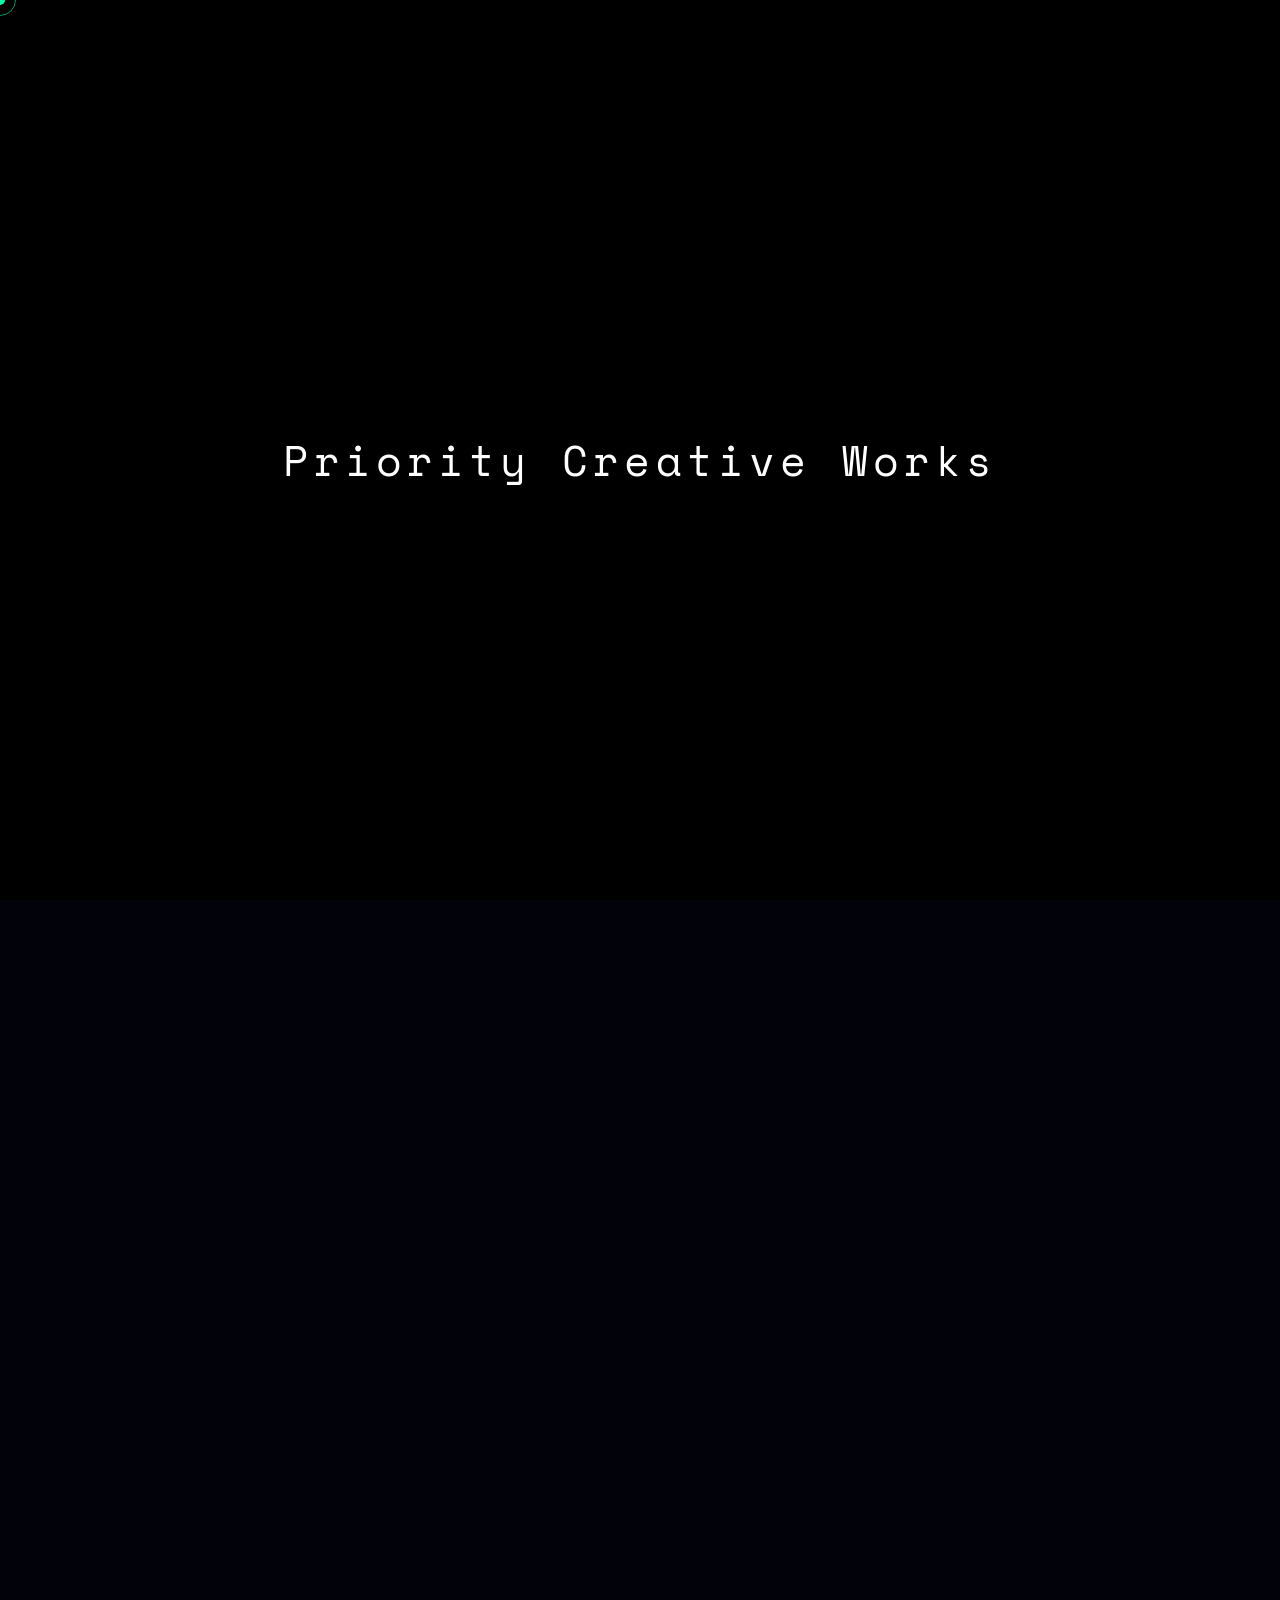
==== commit 64278ce0: "fix: implement missing selTxtTab() for step8 tab switching" ====
--- a/index.html
+++ b/index.html
@@ -1731,6 +1731,15 @@
   debouncedLP();
   if(n===5) setTimeout(autoSelectColor, 100);
   if(n===9) setTimeout(loadApiKey, 50);
+}
+// ===== Step8 タブ切り替え =====
+function selTxtTab(el){
+  document.querySelectorAll('.ptt-tab').forEach(function(t){t.classList.remove('active');});
+  document.querySelectorAll('.ptt-panel').forEach(function(p){p.classList.remove('active');});
+  el.classList.add('active');
+  var panelId = el.getAttribute('data-panel');
+  var panel = document.getElementById(panelId);
+  if(panel) panel.classList.add('active');
 }
 // ===== Step8 AI テキスト自動生成 =====
 function _callAIForField(fieldLabel, context){
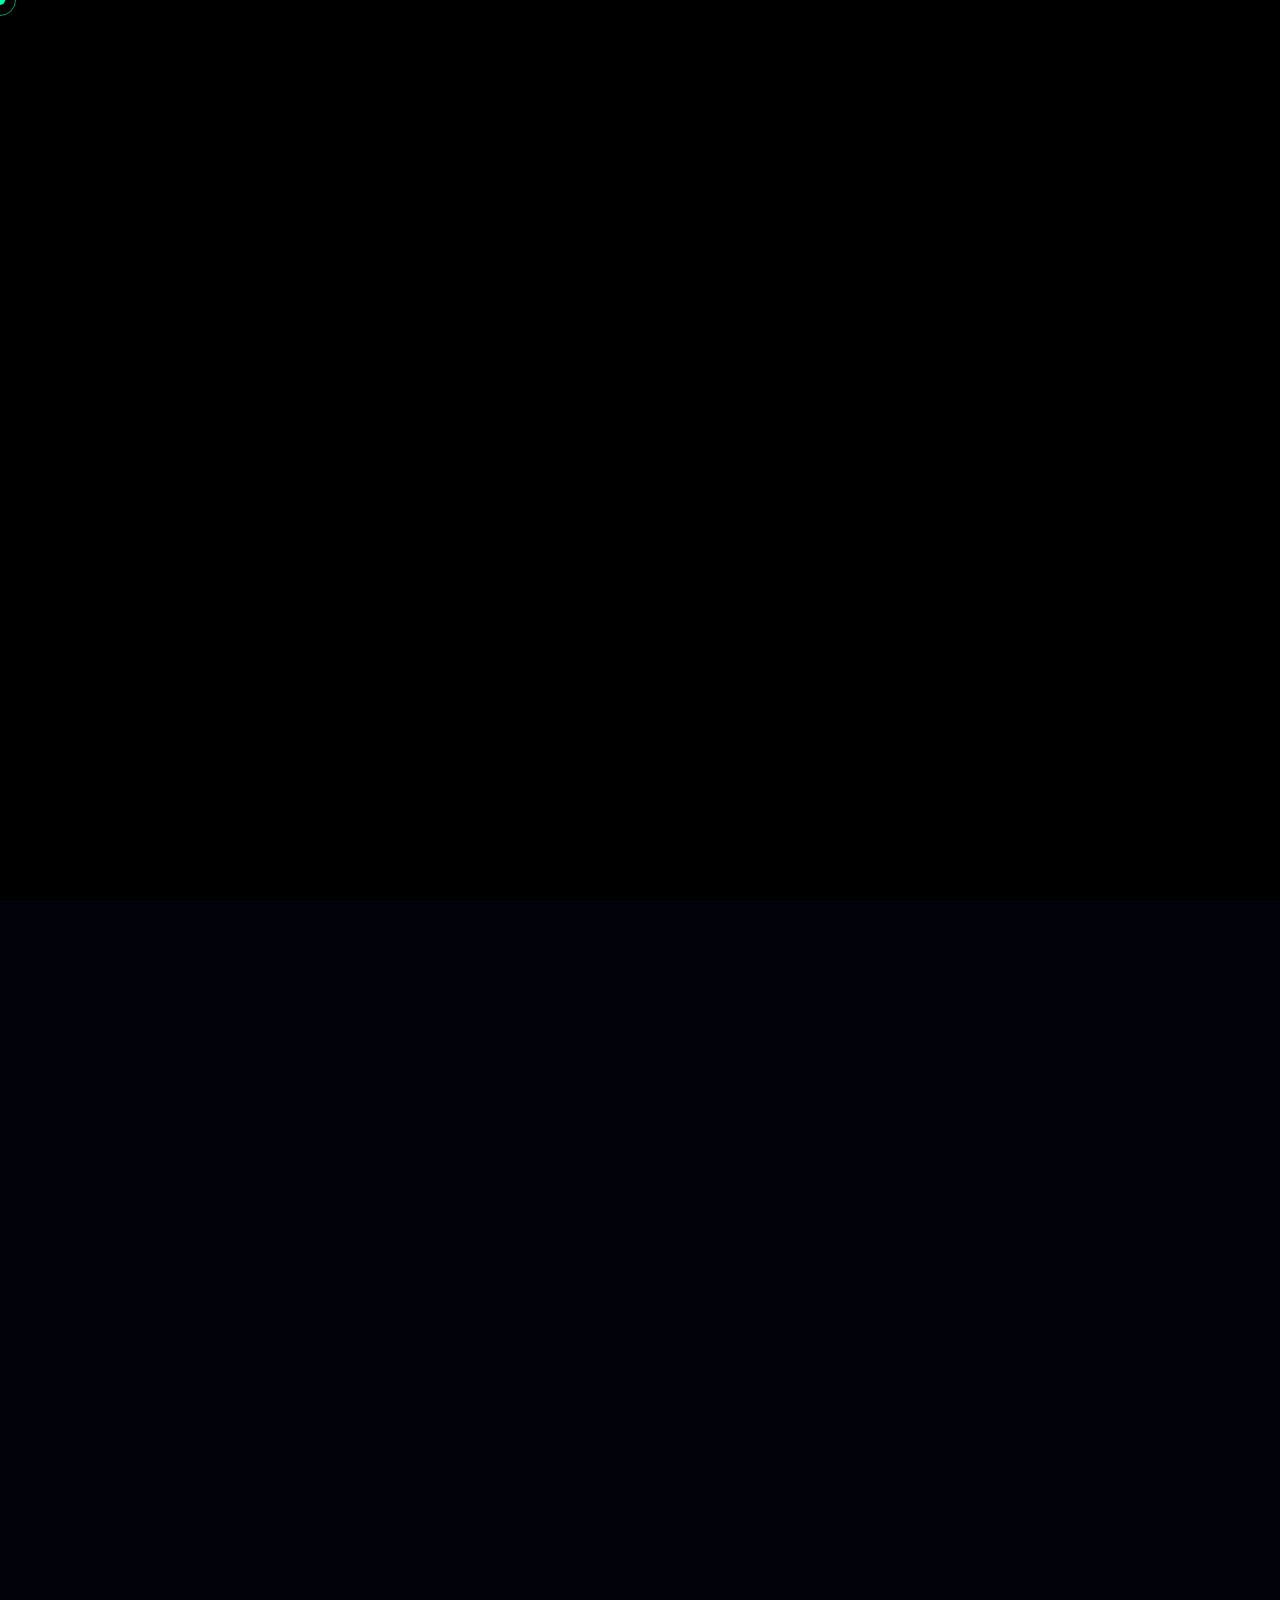
==== commit bdf828a3: "fix: rewrite applyFix with SSE streaming + HTML compression + rate limit retry" ====
--- a/index.html
+++ b/index.html
@@ -525,6 +525,7 @@
 }
 @media(max-width:640px){
   .step-content{padding:24px 18px;}
+  .wizard-wrap{min-height:0;}
   .industry-tree{grid-template-columns:1fr 1fr;}
   .vibe-grid{grid-template-columns:repeat(2,1fr);}
   .pages-grid{grid-template-columns:1fr;}
@@ -3217,7 +3218,7 @@
 function setFixText(txt){
   document.getElementById('fix-input').value = txt;
 }
-function applyFix(){
+function applyFix(retryCount){
   var instruction = document.getElementById('fix-input').value.trim();
   if(!instruction){ alert('修正内容を入力するかプリセットをタップしてください'); return; }
   if(!S.generatedHTML){ alert('先にHPを生成してください'); return; }
@@ -3228,6 +3229,13 @@
   loading.style.display = 'flex';
 
   var targetNames = {hero:'トップ画面（ヒーローセクション）',about:'紹介文（Aboutセクション）',service:'サービスセクション',price:'料金セクション',cta:'予約・お問い合わせセクション',color:'サイト全体の配色',font:'サイト全体のフォント・文字',all:'サイト全体'};
+
+  // HTML圧縮（コメント除去・余分な空白削減でトークン数を削減）
+  var compressedHTML = S.generatedHTML
+    .replace(/<!--[\s\S]*?-->/g,'')
+    .replace(/\n\s*\n\s*\n/g,'\n')
+    .replace(/  +/g,' ')
+    .trim();
 
   var prompt = '以下のHTMLの「'+(targetNames[fixTarget]||'サイト全体')+'」を修正してください。\n\n'
     +'# 修正指示\n'+instruction+'\n\n'
@@ -3236,30 +3244,73 @@
     +'- デザインクオリティは維持または向上させる\n'
     +'- 完全なHTMLファイル全体を出力する\n'
     +'- 説明・マークダウン記法は不要。<!DOCTYPE html>から開始\n\n'
-    +'# 現在のHTML\n'+S.generatedHTML;
-
-  fetch('https://site-forge-api.vercel.app/api/generate',{
-    method:'POST',
-    headers:{'Content-Type':'application/json'},
-    body:JSON.stringify({model:'claude-sonnet-4-20250514',max_tokens:64000,messages:[{role:'user',content:prompt}]})
-  }).then(function(r){return r.json();})
-  .then(function(data){
-    loading.style.display='none';
-    btn.disabled=false; btn.style.opacity='1';
-    if(data.error) throw new Error(data.error.message);
-    var html = data.content.map(function(b){return b.text||'';}).join('').trim();
-    html = html.replace(/^```html\s*/,'').replace(/^```\s*/,'').replace(/\s*```$/,'').trim();
-    S.generatedHTML = html;
-    var frame = document.getElementById('preview-frame');
-    if(frame) frame.srcdoc = patchHTMLForPreview(html);
-    var codePre = document.getElementById('code-pre');
-    if(codePre) codePre.textContent = html;
-    document.getElementById('fix-input').value = '';
-  }).catch(function(err){
-    loading.style.display='none';
-    btn.disabled=false; btn.style.opacity='1';
-    alert('修正エラー: '+err.message);
-  });
+    +'# 現在のHTML\n'+compressedHTML;
+
+  function doFetch(){
+    fetch('https://site-forge-api.vercel.app/api/generate',{
+      method:'POST',
+      headers:{'Content-Type':'application/json'},
+      body:JSON.stringify({messages:[{role:'user',content:prompt}]})
+    }).then(function(res){
+      if(res.status===429){
+        // レート制限：30秒後にリトライ
+        var retry = (retryCount||0);
+        if(retry < 2){
+          loading.style.display='flex';
+          var sec = (retry+1)*30;
+          btn.textContent='レート制限中... '+sec+'秒後に再試行';
+          setTimeout(function(){
+            btn.textContent='修正する';
+            applyFix(retry+1);
+          }, sec*1000);
+          return;
+        }
+        throw new Error('レート制限エラー: しばらく時間をおいてから再試行してください');
+      }
+      if(!res.ok) return res.text().then(function(t){throw new Error('API '+res.status+': '+t.slice(0,150));});
+      if(!res.body||!res.body.getReader) return res.text().then(function(t){
+        var out='';
+        t.split('\n').forEach(function(line){
+          line=line.trim();if(line.indexOf('data:')!==0)return;
+          var p=line.slice(5).trim();if(!p||p==='[DONE]')return;
+          try{var ev=JSON.parse(p);if(ev.type==='content_block_delta'&&ev.delta&&ev.delta.text)out+=ev.delta.text;}catch(e){}
+        });
+        return out;
+      });
+      var reader=res.body.getReader(),decoder=new TextDecoder(),buf='',full='';
+      function pump(){
+        return reader.read().then(function(r){
+          if(r.done) return full;
+          buf+=decoder.decode(r.value,{stream:true});
+          var parts=buf.split('\n');buf=parts.pop();
+          for(var i=0;i<parts.length;i++){
+            var line=parts[i].trim();if(line.indexOf('data:')!==0)continue;
+            var p=line.slice(5).trim();if(!p||p==='[DONE]')continue;
+            var ev=null;try{ev=JSON.parse(p);}catch(e){continue;}
+            if(ev.type==='content_block_delta'&&ev.delta&&ev.delta.text)full+=ev.delta.text;
+          }
+          return pump();
+        });
+      }
+      return pump();
+    }).then(function(html){
+      if(!html) throw new Error('空の応答が返りました');
+      html=html.replace(/^```html\s*/,'').replace(/^```\s*/,'').replace(/\s*```$/,'').trim();
+      loading.style.display='none';
+      btn.disabled=false; btn.style.opacity='1'; btn.textContent='修正する';
+      S.generatedHTML=html;
+      var frame=document.getElementById('preview-frame');
+      if(frame) frame.srcdoc=patchHTMLForPreview(html);
+      var codePre=document.getElementById('code-pre');
+      if(codePre) codePre.textContent=html;
+      document.getElementById('fix-input').value='';
+    }).catch(function(err){
+      loading.style.display='none';
+      btn.disabled=false; btn.style.opacity='1'; btn.textContent='修正する';
+      alert('修正エラー: '+err.message);
+    });
+  }
+  doFetch();
 }
 
 /* FIX BTN: clip-path-proof, keyboard-dismiss-proof binding (iOS Safari) */
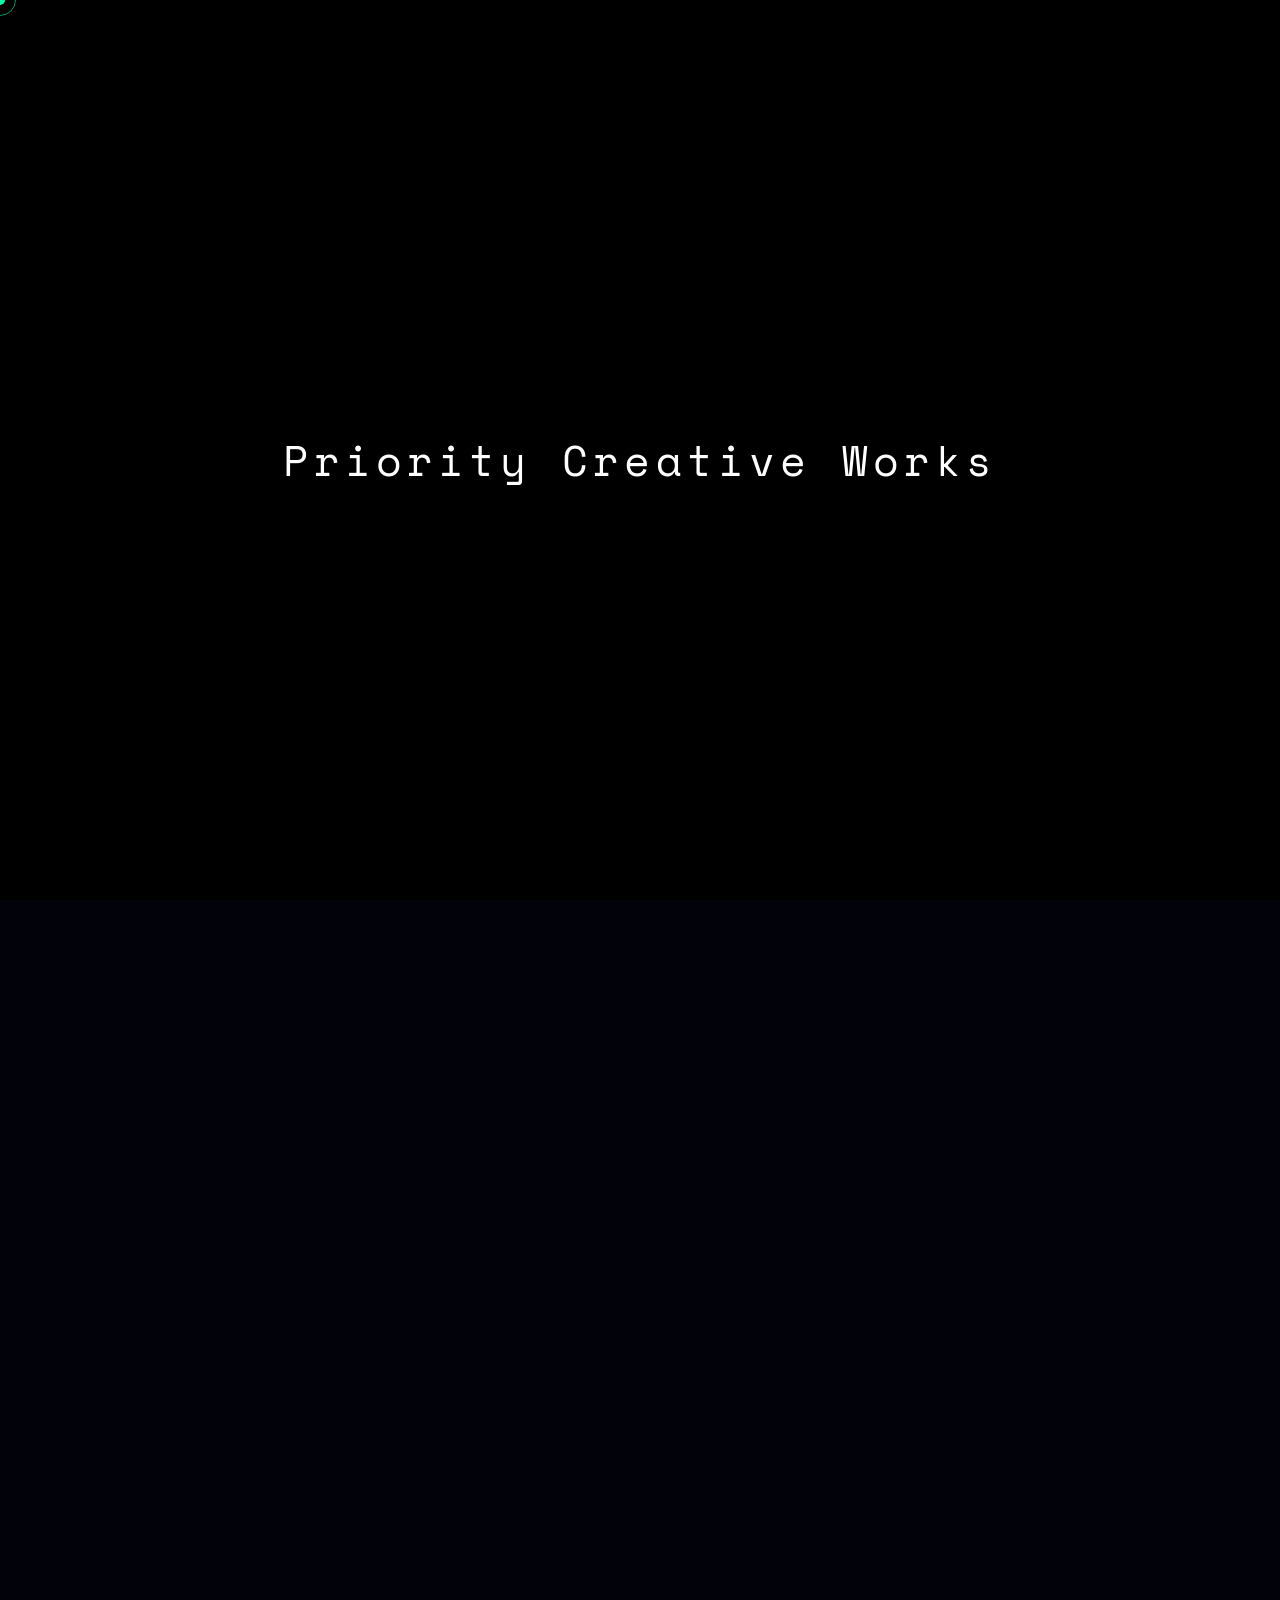
==== commit e119f08d: "feat: add event date range fields (start/end date picker + text) to step8 その他 tab" ====
--- a/index.html
+++ b/index.html
@@ -1378,6 +1378,22 @@
       </div>
 
       <div class="ptt-panel" id="txt-extra">
+        <div class="field">
+          <label>イベント開催期間（任意）</label>
+          <div style="display:flex;gap:8px;align-items:center;flex-wrap:wrap;">
+            <input type="date" id="t-event-start" style="flex:1;min-width:130px;" placeholder="開始日">
+            <span style="color:var(--muted2);font-size:13px;">〜</span>
+            <input type="date" id="t-event-end" style="flex:1;min-width:130px;" placeholder="終了日">
+          </div>
+          <div style="margin-top:6px;">
+            <input type="text" id="t-event-date-text" placeholder="例：毎週土日 / 2025年8月1日〜31日 / 不定期開催" style="font-size:13px;">
+            <div style="font-size:11px;color:var(--muted2);margin-top:4px;">↑ 日付ピッカーで選ぶか、自由テキストで入力できます</div>
+          </div>
+        </div>
+        <div class="field">
+          <label>開催場所・会場（任意）</label>
+          <input type="text" id="t-event-venue" placeholder="例：渋谷区文化センター 大ホール / オンライン（Zoom）/ 未定">
+        </div>
         <div class="field field-with-ai">
           <label>よくある質問（Q&amp;A形式で）</label>
           <textarea id="t-faq" placeholder="例：&#10;Q: 予約は必要ですか？&#10;A: 不要ですが、5名以上の場合はご連絡ください。"></textarea>
@@ -1832,13 +1848,24 @@
     hours:'t-hours', tel:'t-tel', email:'t-email', access:'t-access',
     line:'t-line', instagram:'t-instagram', twitter:'t-twitter',
     facebook:'t-facebook', otherSns:'t-other-sns',
-    faq:'t-faq', extra:'t-extra'
+    faq:'t-faq', extra:'t-extra',
+    eventVenue:'t-event-venue', eventDateText:'t-event-date-text'
   };
   if(!S.texts) S.texts = {};
   Object.keys(map).forEach(function(key){
     var el = document.getElementById(map[key]);
     if(el) S.texts[key] = el.value;
   });
+  // イベント日程を統合（日付ピッカー優先、テキスト入力をフォールバック）
+  var startEl = document.getElementById('t-event-start');
+  var endEl = document.getElementById('t-event-end');
+  if(startEl && startEl.value){
+    var start = startEl.value.replace(/(\d{4})-(\d{2})-(\d{2})/,'$1年$2月$3日');
+    var end = (endEl && endEl.value) ? endEl.value.replace(/(\d{4})-(\d{2})-(\d{2})/,'$1年$2月$3日') : '';
+    S.texts.eventDate = start + (end ? '〜' + end : '');
+  } else if(S.texts.eventDateText) {
+    S.texts.eventDate = S.texts.eventDateText;
+  }
   // step1の基本情報も更新
   ['site-name','catchcopy','location','founded'].forEach(function(id){
     var el = document.getElementById(id);
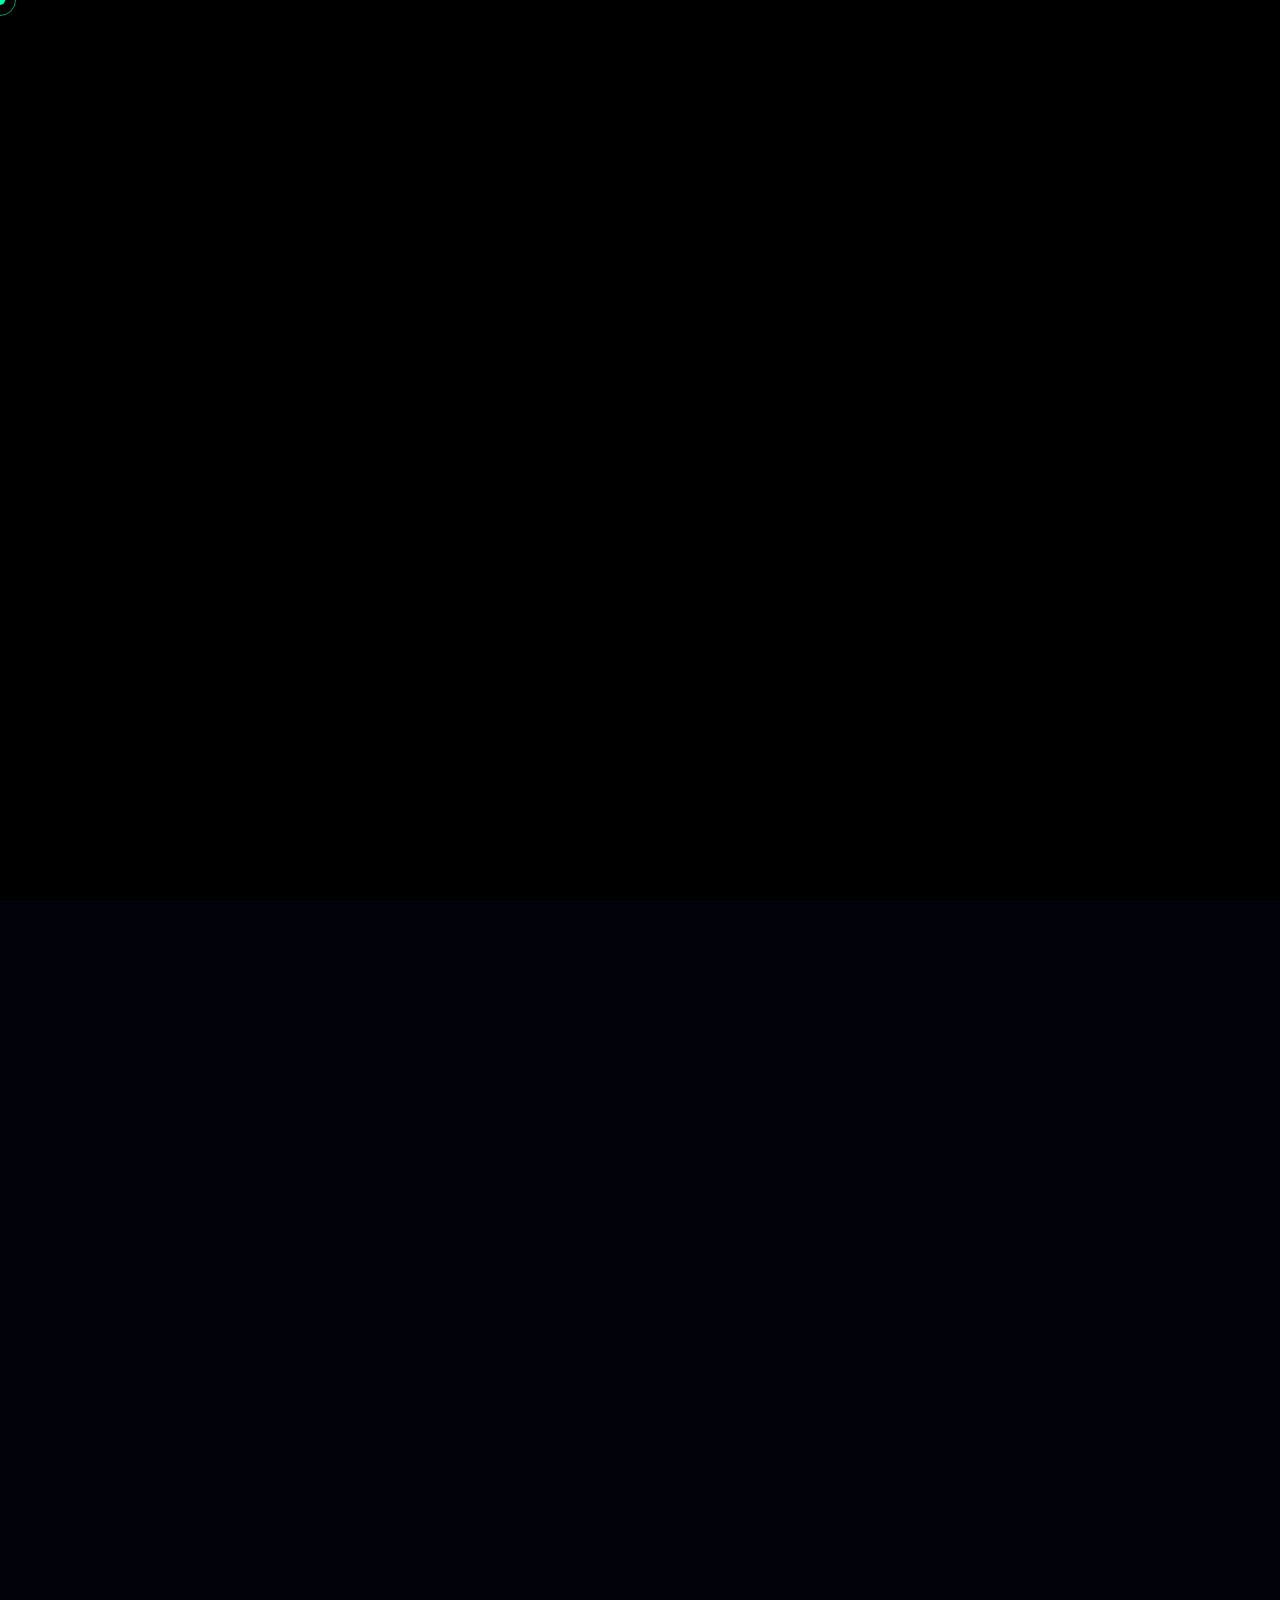
==== commit ee192ada: "feat: upgrade quick-start event date to start~end range with native date pickers" ====
--- a/index.html
+++ b/index.html
@@ -973,7 +973,9 @@
       <select id="qs-sub" style="min-width:130px;background:var(--s2);border:1px solid var(--border);color:var(--text);padding:13px 12px;font-family:'Noto Sans JP',sans-serif;font-size:13px;outline:none;border-radius:4px;display:none;">
         <option value="">詳細を選択（任意）</option>
       </select>
-      <input type="date" id="qs-event-date" style="display:none;min-width:150px;background:var(--s2);border:1px solid var(--border);color:var(--text);padding:13px 12px;font-family:'Noto Sans JP',sans-serif;font-size:13px;outline:none;border-radius:4px;">
+      <input type="date" id="qs-event-start" style="display:none;min-width:140px;background:var(--s2);border:1px solid var(--border);color:var(--text);padding:13px 12px;font-family:'Noto Sans JP',sans-serif;font-size:13px;outline:none;border-radius:4px;" placeholder="開始日">
+      <span id="qs-event-sep" style="display:none;color:var(--muted2);font-size:14px;padding:0 2px;">〜</span>
+      <input type="date" id="qs-event-end" style="display:none;min-width:140px;background:var(--s2);border:1px solid var(--border);color:var(--text);padding:13px 12px;font-family:'Noto Sans JP',sans-serif;font-size:13px;outline:none;border-radius:4px;" placeholder="終了日">
       <input type="text" id="qs-event-place" placeholder="会場（例：幕張メッセ）" style="display:none;min-width:150px;background:var(--s2);border:1px solid var(--border);color:var(--text);padding:13px 16px;font-family:'Noto Sans JP',sans-serif;font-size:14px;outline:none;border-radius:4px;">
       <button onclick="quickStart()" id="qs-btn" style="font-family:'Bebas Neue',sans-serif;font-size:18px;letter-spacing:.1em;padding:13px 32px;background:var(--lime);color:#000;border:none;cursor:pointer;transition:all .2s;clip-path:polygon(0 0,calc(100% - 10px) 0,100% 10px,100% 100%,10px 100%,0 calc(100% - 10px));white-space:nowrap;">⚡ おまかせ生成</button>
     </div>
@@ -2513,7 +2515,9 @@
   var eventBtn = document.getElementById('mode-event');
   var industry = document.getElementById('qs-industry');
   var sub = document.getElementById('qs-sub');
-  var eDate = document.getElementById('qs-event-date');
+  var eStart = document.getElementById('qs-event-start');
+  var eEnd = document.getElementById('qs-event-end');
+  var eSep = document.getElementById('qs-event-sep');
   var ePlace = document.getElementById('qs-event-place');
   var desc = document.getElementById('qs-desc');
   var btn = document.getElementById('qs-btn');
@@ -2523,15 +2527,15 @@
     eventBtn.style.background='rgba(0,255,170,.12)'; eventBtn.style.borderColor='var(--lime)'; eventBtn.style.color='var(--lime)';
     shopBtn.style.background='transparent'; shopBtn.style.borderColor='var(--border)'; shopBtn.style.color='var(--muted2)';
     industry.style.display='none'; sub.style.display='none';
-    eDate.style.display='block'; ePlace.style.display='block';
-    desc.textContent='イベント名・開催日・会場を入力 → カウントダウン付きイベントページを即生成';
+    eStart.style.display='block'; eSep.style.display='inline'; eEnd.style.display='block'; ePlace.style.display='block';
+    desc.textContent='イベント名・開催期間・会場を入力 → カウントダウン付きイベントページを即生成';
     btn.innerHTML='🎉 イベントページ生成';
     nameInput.placeholder='イベント名';
   } else {
     shopBtn.style.background='rgba(0,255,170,.12)'; shopBtn.style.borderColor='var(--lime)'; shopBtn.style.color='var(--lime)';
     eventBtn.style.background='transparent'; eventBtn.style.borderColor='var(--border)'; eventBtn.style.color='var(--muted2)';
     industry.style.display='block';
-    eDate.style.display='none'; ePlace.style.display='none';
+    eStart.style.display='none'; eSep.style.display='none'; eEnd.style.display='none'; ePlace.style.display='none';
     desc.textContent='店名と業種だけ入力 → デザイン・文章・配色すべてAIが決定して即生成';
     btn.innerHTML='⚡ おまかせ生成';
     nameInput.placeholder='店名・サービス名';
@@ -2540,9 +2544,14 @@
 
 function quickStartEvent(){
   var name = document.getElementById('qs-name').value.trim();
-  var date = document.getElementById('qs-event-date').value;
+  var startVal = document.getElementById('qs-event-start').value;
+  var endVal = document.getElementById('qs-event-end').value;
   var place = document.getElementById('qs-event-place').value.trim();
   if(!name){ alert('イベント名を入力してください'); return; }
+
+  // 日付を「○年○月○日〜○年○月○日」形式に変換
+  function fmtDate(v){ return v ? v.replace(/(\d{4})-(\d{2})-(\d{2})/,'$1年$2月$3日') : ''; }
+  var dateStr = startVal ? (fmtDate(startVal) + (endVal ? '〜' + fmtDate(endVal) : '')) : '';
 
   var btn = document.getElementById('qs-btn');
   var status = document.getElementById('qs-status');
@@ -2553,7 +2562,7 @@
   S.industryCat = 'イベント';
   S.industrySub = '';
   S.isEvent = true;
-  S.eventDate = date;
+  S.eventDate = dateStr;
   S.eventPlace = place;
   S.catchcopy = '';
   S.location = place;
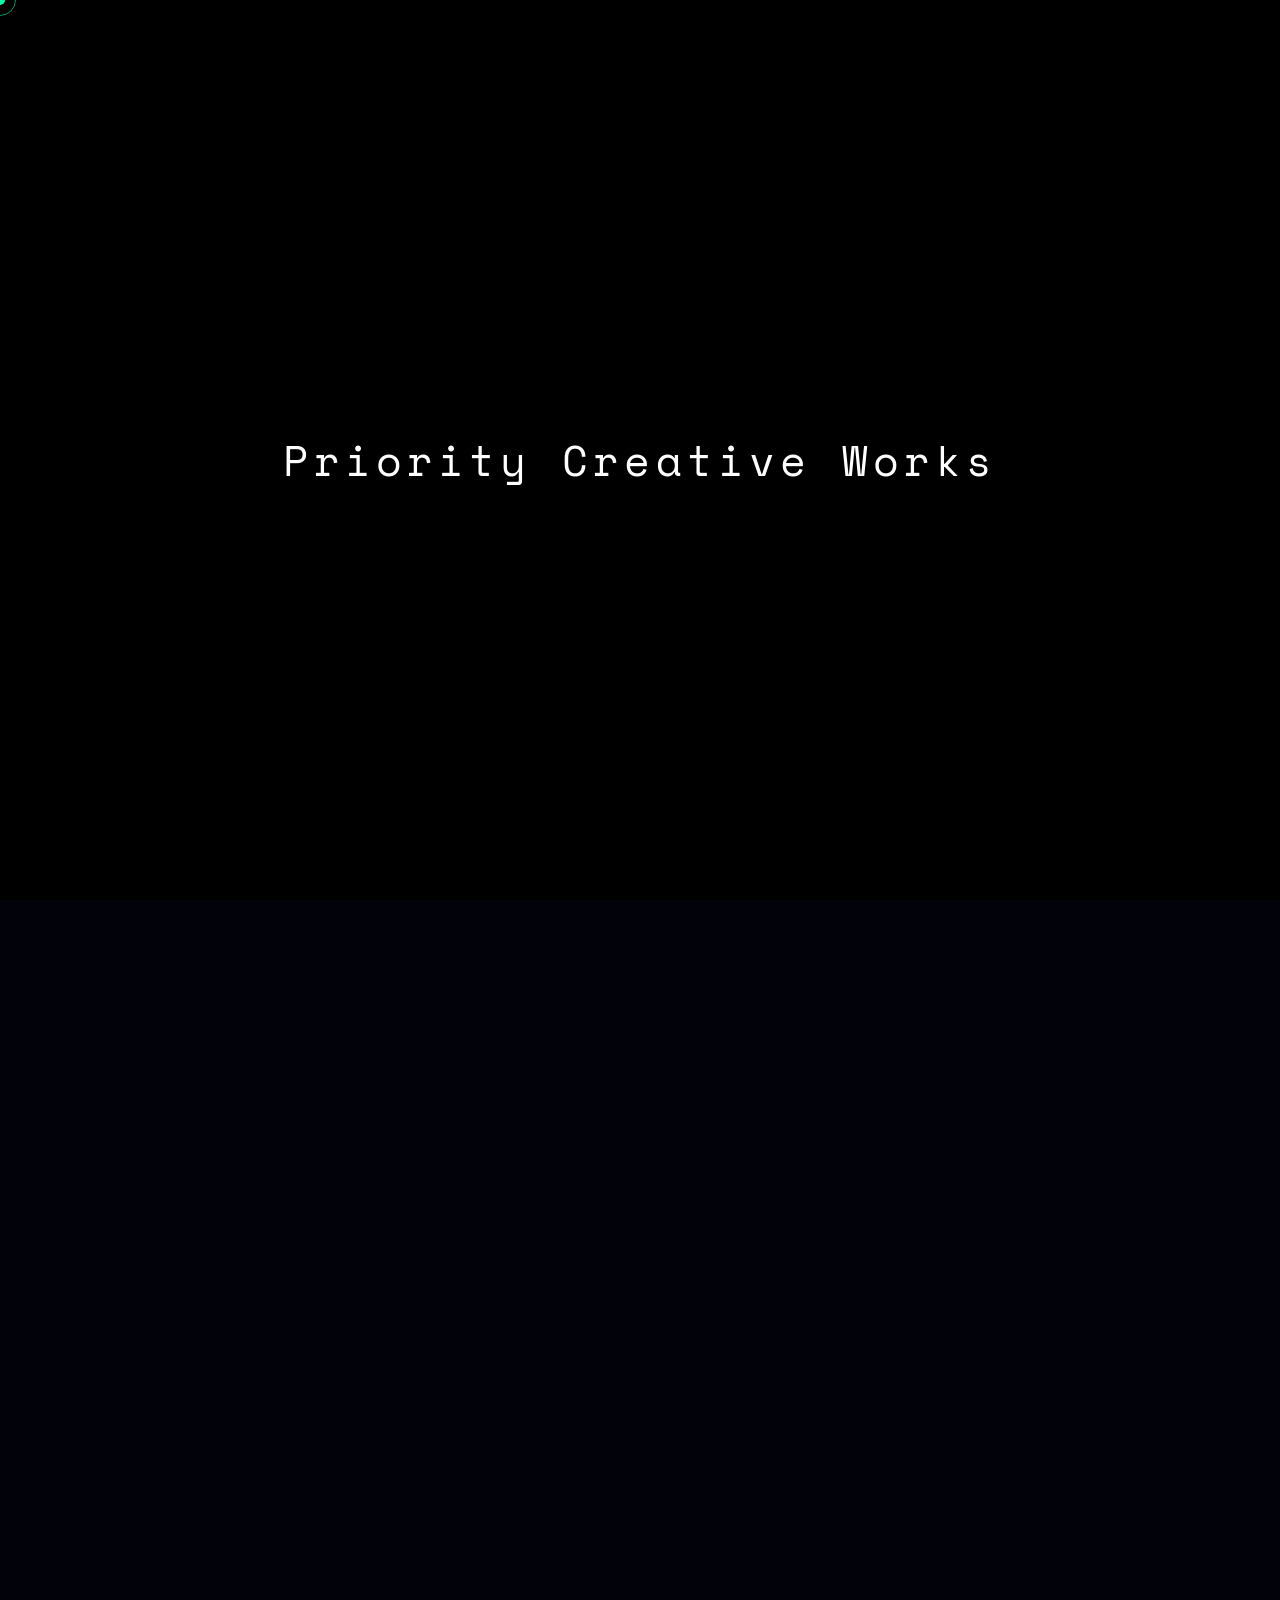
==== commit a983538f: "feat: maximum quality improvements — SEO meta, Google Maps, error card, download guide, contact fiel" ====
--- a/index.html
+++ b/index.html
@@ -919,6 +919,43 @@
   </div>
 </div>
 
+  <!-- ダウンロード後ガイドモーダル -->
+<div id="dl-guide-modal" style="display:none;position:fixed;inset:0;background:rgba(0,0,0,.92);z-index:9100;align-items:center;justify-content:center;backdrop-filter:blur(12px);padding:20px;">
+  <div style="max-width:480px;width:100%;background:var(--s1);border:1px solid rgba(0,255,170,.3);padding:32px 28px;position:relative;border-radius:2px;">
+    <button onclick="document.getElementById('dl-guide-modal').style.display='none'" style="position:absolute;top:16px;right:16px;font-family:'Space Mono',monospace;font-size:16px;background:transparent;border:1px solid var(--border);color:var(--muted2);width:32px;height:32px;cursor:pointer;border-radius:2px;">×</button>
+    <div style="font-family:'Space Mono',monospace;font-size:9px;letter-spacing:.3em;color:var(--lime);margin-bottom:8px;">// DOWNLOAD COMPLETE</div>
+    <div style="font-family:'Bebas Neue',sans-serif;font-size:28px;letter-spacing:.05em;color:var(--text);margin-bottom:6px;">ダウンロード完了！🎉</div>
+    <p style="font-family:'Noto Sans JP',sans-serif;font-size:12px;line-height:1.8;color:var(--muted2);margin-bottom:24px;">次の3ステップでサイトを公開しましょう。</p>
+    <div style="display:flex;flex-direction:column;gap:14px;margin-bottom:24px;">
+      <div style="display:flex;gap:14px;align-items:flex-start;padding:14px 16px;background:rgba(0,255,170,.05);border:1px solid rgba(0,255,170,.15);border-radius:4px;">
+        <div style="font-family:'Bebas Neue',sans-serif;font-size:28px;color:var(--lime);line-height:1;flex-shrink:0;">01</div>
+        <div>
+          <div style="font-family:'Space Mono',monospace;font-size:11px;color:var(--text);font-weight:700;margin-bottom:4px;">HTMLファイルをブラウザで確認</div>
+          <div style="font-family:'Noto Sans JP',sans-serif;font-size:11px;color:var(--muted2);line-height:1.7;">ダウンロードした <code style="background:rgba(0,255,170,.1);padding:1px 5px;border-radius:2px;font-size:10px;">_site.html</code> をダブルクリックしてブラウザで開いて確認。文言・連絡先に問題がなければOK。</div>
+        </div>
+      </div>
+      <div style="display:flex;gap:14px;align-items:flex-start;padding:14px 16px;background:rgba(0,140,255,.05);border:1px solid rgba(0,140,255,.15);border-radius:4px;">
+        <div style="font-family:'Bebas Neue',sans-serif;font-size:28px;color:#008cff;line-height:1;flex-shrink:0;">02</div>
+        <div>
+          <div style="font-family:'Space Mono',monospace;font-size:11px;color:var(--text);font-weight:700;margin-bottom:4px;">無料ホスティングにアップロード</div>
+          <div style="font-family:'Noto Sans JP',sans-serif;font-size:11px;color:var(--muted2);line-height:1.7;"><strong style="color:var(--text);">おすすめ（無料）：</strong> <a href="https://www.netlify.com/drop" target="_blank" style="color:#008cff;text-decoration:none;">Netlify Drop</a> — サイトにHTMLファイルをドラッグ＆ドロップするだけで即公開。独自ドメインも設定可能。</div>
+        </div>
+      </div>
+      <div style="display:flex;gap:14px;align-items:flex-start;padding:14px 16px;background:rgba(255,170,0,.05);border:1px solid rgba(255,170,0,.15);border-radius:4px;">
+        <div style="font-family:'Bebas Neue',sans-serif;font-size:28px;color:#ffaa00;line-height:1;flex-shrink:0;">03</div>
+        <div>
+          <div style="font-family:'Space Mono',monospace;font-size:11px;color:var(--text);font-weight:700;margin-bottom:4px;">お問い合わせフォームを設定</div>
+          <div style="font-family:'Noto Sans JP',sans-serif;font-size:11px;color:var(--muted2);line-height:1.7;">メール入力した場合、HTMLコメントに <code style="background:rgba(255,170,0,.1);padding:1px 5px;border-radius:2px;font-size:10px;">Formspree</code> の設定方法が書いてあります。<a href="https://formspree.io" target="_blank" style="color:#ffaa00;text-decoration:none;">formspree.io</a> で無料登録してIDを取得してください。</div>
+        </div>
+      </div>
+    </div>
+    <div style="display:flex;gap:10px;">
+      <a href="https://app.netlify.com/drop" target="_blank" style="flex:1;display:block;text-align:center;font-family:'Bebas Neue',sans-serif;font-size:16px;letter-spacing:.08em;padding:13px;background:var(--lime);color:#000;text-decoration:none;border-radius:4px;">🚀 Netlifyで公開する</a>
+      <button onclick="document.getElementById('dl-guide-modal').style.display='none'" style="font-family:'Space Mono',monospace;font-size:10px;letter-spacing:.05em;padding:13px 18px;background:transparent;border:1px solid var(--border);color:var(--muted2);cursor:pointer;border-radius:4px;">閉じる</button>
+    </div>
+  </div>
+</div>
+
   <!-- パスコードモーダル -->
 <div id="passcode-modal" style="display:none;position:fixed;inset:0;background:rgba(0,0,0,.9);z-index:9000;align-items:center;justify-content:center;backdrop-filter:blur(10px);padding:20px;">
   <div style="max-width:420px;width:100%;background:var(--s1);border:1px solid rgba(0,255,170,.3);padding:32px 28px;position:relative;">
@@ -978,6 +1015,10 @@
       <input type="date" id="qs-event-end" style="display:none;min-width:140px;background:var(--s2);border:1px solid var(--border);color:var(--text);padding:13px 12px;font-family:'Noto Sans JP',sans-serif;font-size:13px;outline:none;border-radius:4px;" placeholder="終了日">
       <input type="text" id="qs-event-place" placeholder="会場（例：幕張メッセ）" style="display:none;min-width:150px;background:var(--s2);border:1px solid var(--border);color:var(--text);padding:13px 16px;font-family:'Noto Sans JP',sans-serif;font-size:14px;outline:none;border-radius:4px;">
       <button onclick="quickStart()" id="qs-btn" style="font-family:'Bebas Neue',sans-serif;font-size:18px;letter-spacing:.1em;padding:13px 32px;background:var(--lime);color:#000;border:none;cursor:pointer;transition:all .2s;clip-path:polygon(0 0,calc(100% - 10px) 0,100% 10px,100% 100%,10px 100%,0 calc(100% - 10px));white-space:nowrap;">⚡ おまかせ生成</button>
+    </div>
+    <div id="qs-shop-extra" style="display:flex;gap:8px;flex-wrap:wrap;margin-top:8px;">
+      <input type="tel" id="qs-phone" placeholder="📞 電話番号（任意）" style="flex:1;min-width:150px;background:var(--s2);border:1px solid var(--border);color:var(--text);padding:10px 14px;font-family:'Noto Sans JP',sans-serif;font-size:13px;outline:none;border-radius:4px;">
+      <input type="text" id="qs-address" placeholder="📍 住所（任意）→ Googleマップリンク自動生成" style="flex:2;min-width:220px;background:var(--s2);border:1px solid var(--border);color:var(--text);padding:10px 14px;font-family:'Noto Sans JP',sans-serif;font-size:13px;outline:none;border-radius:4px;">
     </div>
     <div id="qs-status" style="display:none;margin-top:14px;font-family:'Space Mono',monospace;font-size:10px;color:var(--lime);align-items:center;gap:8px;"><div class="spin" style="width:10px;height:10px;border-width:2px;"></div><span id="qs-status-text">AIがデザインを決定中...</span></div>
   </div>
@@ -2523,11 +2564,13 @@
   var btn = document.getElementById('qs-btn');
   var nameInput = document.getElementById('qs-name');
 
+  var extraRow = document.getElementById('qs-shop-extra');
   if(mode === 'event'){
     eventBtn.style.background='rgba(0,255,170,.12)'; eventBtn.style.borderColor='var(--lime)'; eventBtn.style.color='var(--lime)';
     shopBtn.style.background='transparent'; shopBtn.style.borderColor='var(--border)'; shopBtn.style.color='var(--muted2)';
     industry.style.display='none'; sub.style.display='none';
     eStart.style.display='block'; eSep.style.display='inline'; eEnd.style.display='block'; ePlace.style.display='block';
+    if(extraRow) extraRow.style.display='none';
     desc.textContent='イベント名・開催期間・会場を入力 → カウントダウン付きイベントページを即生成';
     btn.innerHTML='🎉 イベントページ生成';
     nameInput.placeholder='イベント名';
@@ -2536,6 +2579,7 @@
     eventBtn.style.background='transparent'; eventBtn.style.borderColor='var(--border)'; eventBtn.style.color='var(--muted2)';
     industry.style.display='block';
     eStart.style.display='none'; eSep.style.display='none'; eEnd.style.display='none'; ePlace.style.display='none';
+    if(extraRow) extraRow.style.display='flex';
     desc.textContent='店名と業種だけ入力 → デザイン・文章・配色すべてAIが決定して即生成';
     btn.innerHTML='⚡ おまかせ生成';
     nameInput.placeholder='店名・サービス名';
@@ -2637,6 +2681,10 @@
   S.customAccent = '';
   S.pages = ['ヒーロー（トップビジュアル）','About・コンセプト','特徴・強み','メニュー・料金','お客様の声','アクセス','予約・お問い合わせ','FAQ'];
   S.texts = {top:'',about:'',service:'',price:'',hours:'',tel:'',email:'',line:'',instagram:'',faq:'',staff:''};
+  var qsPhone = (document.getElementById('qs-phone')||{}).value||'';
+  var qsAddress = (document.getElementById('qs-address')||{}).value||'';
+  if(qsPhone.trim()) S.texts.tel = qsPhone.trim();
+  if(qsAddress.trim()) S.texts.address = qsAddress.trim();
 
   // 業種に合った画像を自動セット
   var imgs = INDUSTRY_IMAGES[industry] || INDUSTRY_IMAGES['その他・一般'];
@@ -2788,12 +2836,14 @@
     +'- Pricing: '+(S.texts.price||'none')+'\n'
     +'- Hours: '+(S.texts.hours||'none')+'\n'
     +'- Phone: '+(S.texts.tel||'none')+'\n'
+    +'- Address: '+(S.texts.address||'none')+'\n'
     +'- Email: '+(S.texts.email||'none')+'\n'
     +'- LINE: '+(S.texts.line||'none')+'\n'
     +'- Instagram: '+(S.texts.instagram||'none')+'\n'
     +'\n# CONTACT — MUST BE FUNCTIONAL (実際に動く問い合わせ)\n'
     +(S.texts.email && S.texts.email!=='none' ? '- Email provided: Create a WORKING contact form using Formspree. Form action="https://formspree.io/f/YOUR_FORM_ID" method="POST". Add a clear note in HTML comment: <!-- 重要：Formspreeで無料登録し、YOUR_FORM_IDを実際のIDに置き換えてください。https://formspree.io --> Fields: name(必須), email(必須), message(必須). Include proper name attributes.\n' : '')
     +(S.texts.tel && S.texts.tel!=='none' ? '- Phone provided: Make it a tappable link <a href="tel:'+S.texts.tel.replace(/[^0-9+]/g,'')+'">. Display large and prominent.\n' : '')
+    +(S.texts.address && S.texts.address!=='none' ? '- Address provided: "'+S.texts.address+'". MUST include Google Maps link in access section: <a href="https://www.google.com/maps/search/?api=1&query='+encodeURIComponent(S.texts.address)+'" target="_blank" rel="noopener noreferrer">📍 Googleマップで見る</a>. Also display the address text prominently in the access section.\n' : '')
     +(S.texts.line && S.texts.line!=='none' ? '- LINE provided: Create a prominent green LINE button <a href="'+S.texts.line+'"> with LINE icon. Also show QR code via api.qrserver.com.\n' : '')
     +(S.texts.instagram && S.texts.instagram!=='none' ? '- Instagram provided: Add Instagram button/link <a href="'+S.texts.instagram+'"> with Instagram icon.\n' : '')
     +'- If only phone/LINE/Instagram (no email): do NOT create a non-functional form. Use the actual contact buttons instead.\n'
@@ -2834,7 +2884,9 @@
     +'10. SNS URLs → SVG icon buttons in footer\n'
     +'11. No images? Use intentional CSS gradients or SVG geometric art\n'
     +'12. Page load fade-in animation\n'
-    +'13. Footer: site name, copyright, nav links\n\n'
+    +'13. Footer: site name, copyright, nav links\n'
+    +'14. SEO meta tags in <head> (REQUIRED): <meta name="description" content="[50〜80字の日本語説明文 — 業種・特徴・所在地を自然に含む]">, <meta property="og:title" content="'+S.siteName+'">, <meta property="og:description" content="[同じ説明文]">, <meta name="keywords" content="[業種に合った5つの日本語キーワード、カンマ区切り]">, <meta property="og:type" content="website">\n'
+    +'15. All images MUST use loading="lazy" attribute for fast page load\n\n'
     +'# HERO LAYOUT SAFETY (絶対厳守)\n'
     +'- The fixed/sticky navigation bar overlaps the hero. The hero content MUST have enough top padding so the heading is NEVER hidden behind the nav.\n'
     +'- Hero section: use min-height:100vh with display:flex, flex-direction:column, justify-content:center, and padding-top at least 100px (or 120px on mobile)\n'
@@ -2963,12 +3015,22 @@
     if(!errBox){
       errBox = document.createElement('div');
       errBox.id = 'gen-error-box';
-      errBox.style.cssText = 'background:#1a0810;border:1px solid #ff3355;padding:18px;margin:16px 0;border-radius:6px;font-family:"Space Mono",monospace;font-size:12px;color:#ff8898;white-space:pre-wrap;word-break:break-all;';
+      errBox.style.cssText = 'background:#1a0810;border:1px solid #ff3355;padding:20px 22px;margin:16px 0;border-radius:6px;';
       var genEl = document.getElementById('generating');
       if(genEl && genEl.parentNode) genEl.parentNode.insertBefore(errBox, genEl.nextSibling);
     }
     errBox.style.display = 'block';
-    errBox.textContent = '⚠ 生成エラー\n\n' + userMsg;
+    var safeMsg = userMsg.replace(/&/g,'&amp;').replace(/</g,'&lt;').replace(/>/g,'&gt;');
+    errBox.innerHTML = '<div style="display:flex;align-items:flex-start;gap:14px;">'
+      +'<div style="font-size:28px;line-height:1;flex-shrink:0;">⚠</div>'
+      +'<div style="flex:1;min-width:0;">'
+      +'<div style="font-family:\'Bebas Neue\',sans-serif;font-size:20px;letter-spacing:.08em;color:#ff3355;margin-bottom:6px;">生成エラー</div>'
+      +'<div style="font-family:\'Space Mono\',monospace;font-size:11px;color:#ff8898;white-space:pre-wrap;word-break:break-all;line-height:1.7;margin-bottom:16px;">'+safeMsg+'</div>'
+      +'<div style="display:flex;gap:10px;flex-wrap:wrap;">'
+      +'<button onclick="generateSite()" style="font-family:\'Bebas Neue\',sans-serif;font-size:15px;letter-spacing:.08em;padding:10px 24px;background:var(--lime);color:#000;border:none;cursor:pointer;border-radius:4px;transition:all .2s;">🔄 もう一度試す</button>'
+      +'<button onclick="document.getElementById(\'gen-error-box\').style.display=\'none\'" style="font-family:\'Space Mono\',monospace;font-size:10px;letter-spacing:.05em;padding:10px 18px;background:transparent;border:1px solid rgba(255,51,85,.4);color:#ff8898;cursor:pointer;border-radius:4px;transition:all .2s;">✕ 閉じる</button>'
+      +'</div>'
+      +'</div></div>';
     errBox.scrollIntoView({behavior:'smooth', block:'center'});
   });
 }
@@ -3169,6 +3231,11 @@
   a.href=URL.createObjectURL(blob);
   a.download=(S.siteName||'mysite').replace(/[\s\/\\]/g,'_')+'_site.html';
   a.click();
+  // ダウンロード後ガイドを表示
+  setTimeout(function(){
+    var guide = document.getElementById('dl-guide-modal');
+    if(guide) guide.style.display='flex';
+  }, 800);
 };
 
 // ===== パスコード認証 =====
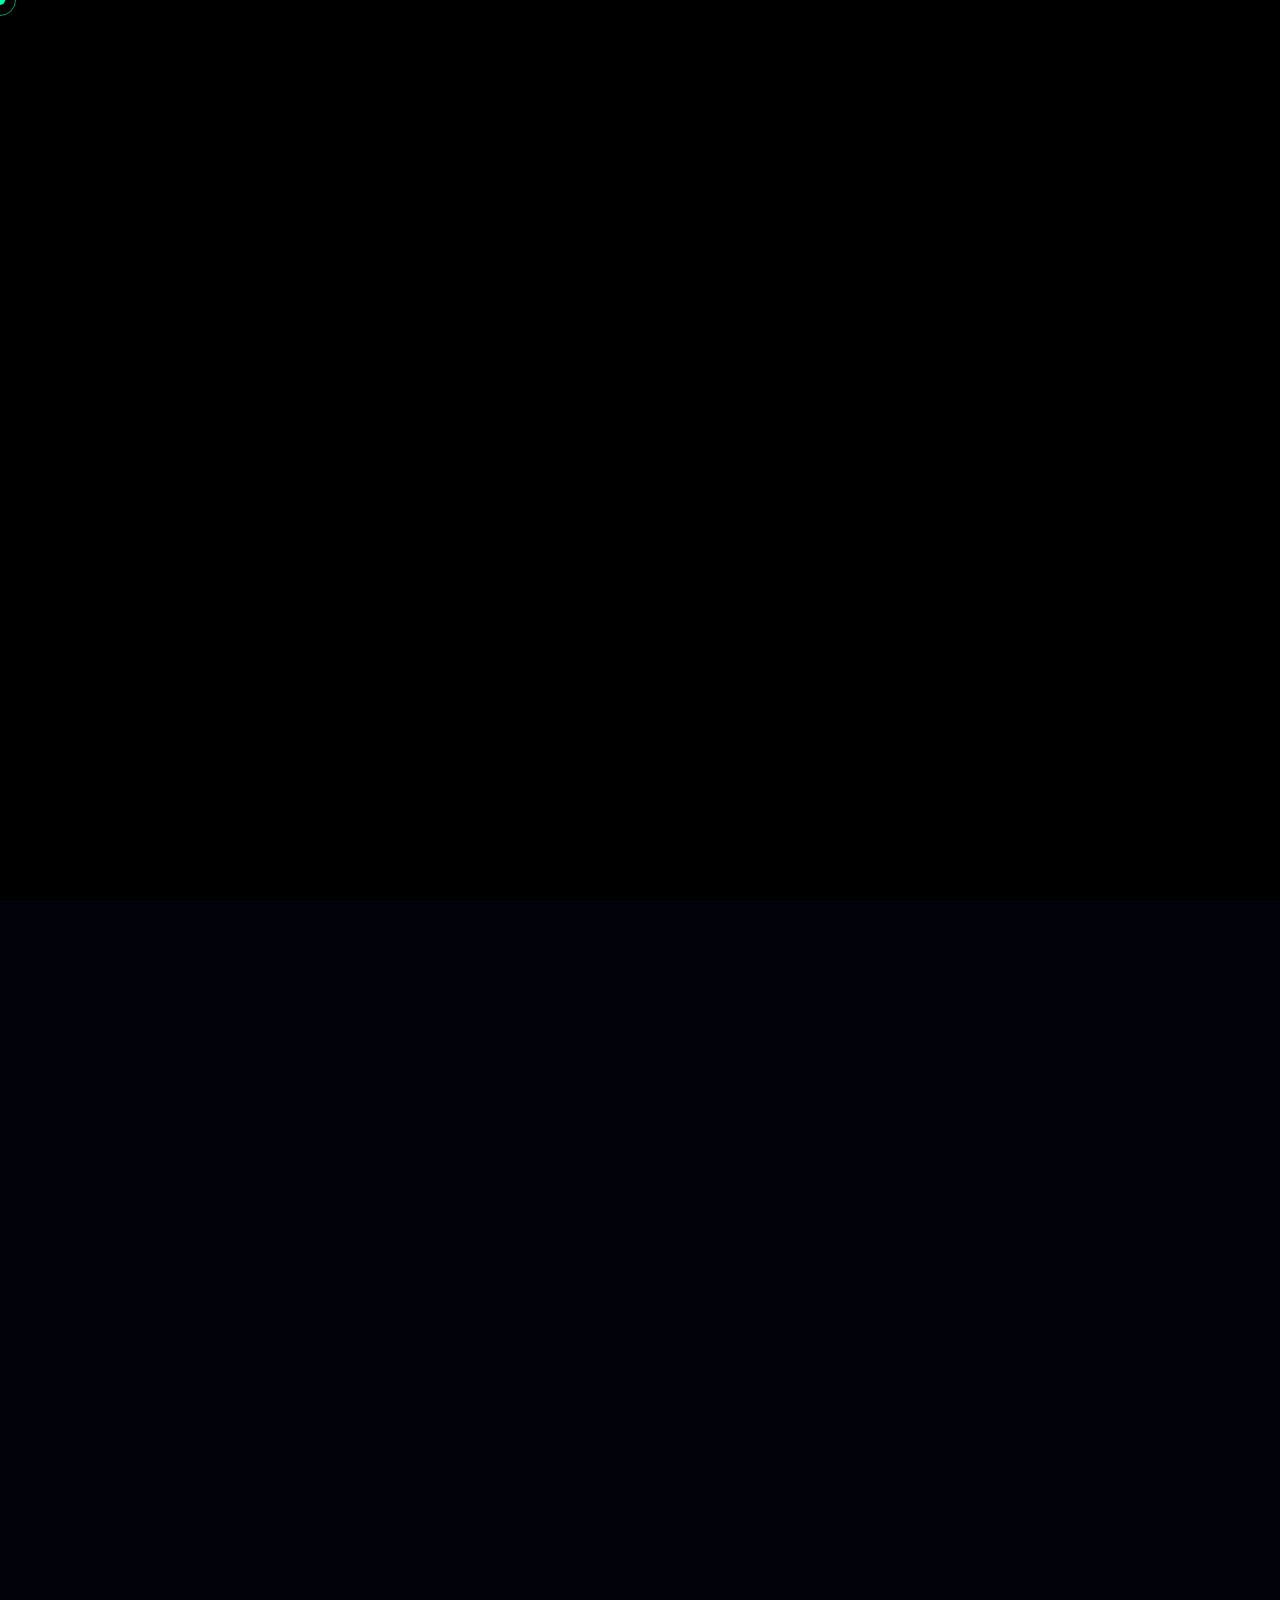
==== commit a27f67aa: "feat: major UX/SEO/content improvements for Neural Overflow - INDUSTRY_IMAGES_POOL: 5 images per ind" ====
--- a/index.html
+++ b/index.html
@@ -10,11 +10,11 @@
 <meta name="apple-mobile-web-app-status-bar-style" content="black-translucent">
 <meta name="apple-mobile-web-app-title" content="Neural Overflow">
 <meta name="theme-color" content="#04060a">
-<meta name="description" content="AIがあなただけのHPを生成。業種・雰囲気・レイアウト・カラーを選ぶだけ。">
+<meta name="description" content="Neural Overflow — 業種・店名を入力するだけでプロ級のホームページをAIが即生成。SEOメタ・Googleマップ・スマホ対応HTMLをダウンロードして即公開。コード不要・30秒完成。">
 
 <!-- OGP -->
 <meta property="og:title" content="Neural Overflow — AI HP Builder">
-<meta property="og:description" content="質問に答えるだけでプロ級のHPが完成。細かいカラー設定まで思うがままに！">
+<meta property="og:description" content="業種・店名を入力するだけでプロ級HPをAI生成。SEO対応・Googleマップ・スマホ最適化済みHTMLをダウンロード。コード不要・30秒完成。">
 <meta property="og:type" content="website">
 <meta property="og:image" content="https://neural-overflow.com/ogp-image.png">
 <meta property="og:image:width" content="1200">
@@ -24,7 +24,7 @@
 <!-- Twitter Card -->
 <meta name="twitter:card" content="summary_large_image">
 <meta name="twitter:title" content="Neural Overflow — AI HP Builder">
-<meta name="twitter:description" content="質問に答えるだけでプロ級のHPが完成。細かいカラー設定まで思うがままに！">
+<meta name="twitter:description" content="業種・店名を入力するだけでプロ級HPをAI生成。SEO対応・Googleマップ・スマホ最適化済みHTMLをダウンロード。コード不要・30秒完成。">
 <meta name="twitter:image" content="https://neural-overflow.com/ogp-image.png">
 
 <!-- アイコン（SVGをBase64でインライン） -->
@@ -2402,69 +2402,101 @@
   'その他・一般': []
 };
 
-// 業種別の実在Unsplash画像（安定URL）
-var INDUSTRY_IMAGES = {
+// 業種別の実在Unsplash画像（5枚プールから毎回ランダム3枚選択）
+var INDUSTRY_IMAGES_POOL = {
   '飲食・食品': [
     'https://images.unsplash.com/photo-1554118811-1e0d58224f24?w=1200&q=80',
     'https://images.unsplash.com/photo-1517248135467-4c7edcad34c4?w=1200&q=80',
-    'https://images.unsplash.com/photo-1414235077428-338989a2e8c0?w=1200&q=80'
+    'https://images.unsplash.com/photo-1414235077428-338989a2e8c0?w=1200&q=80',
+    'https://images.unsplash.com/photo-1504674900247-0877df9cc836?w=1200&q=80',
+    'https://images.unsplash.com/photo-1466978913421-dad2ebd01d17?w=1200&q=80'
   ],
   '美容・健康': [
     'https://images.unsplash.com/photo-1560066984-138dadb4c035?w=1200&q=80',
     'https://images.unsplash.com/photo-1522337660859-02fbefca4702?w=1200&q=80',
-    'https://images.unsplash.com/photo-1600334129128-685c5582fd35?w=1200&q=80'
+    'https://images.unsplash.com/photo-1600334129128-685c5582fd35?w=1200&q=80',
+    'https://images.unsplash.com/photo-1540555700478-4be289fbecef?w=1200&q=80',
+    'https://images.unsplash.com/photo-1487412947147-5cebf100ffc2?w=1200&q=80'
   ],
   '製造業・工業': [
     'https://images.unsplash.com/photo-1565043666747-69f6646db940?w=1200&q=80',
     'https://images.unsplash.com/photo-1581091226825-a6a2a5aee158?w=1200&q=80',
-    'https://images.unsplash.com/photo-1504917595217-d4dc5ebe6122?w=1200&q=80'
+    'https://images.unsplash.com/photo-1504917595217-d4dc5ebe6122?w=1200&q=80',
+    'https://images.unsplash.com/photo-1530124566582-a618bc2615dc?w=1200&q=80',
+    'https://images.unsplash.com/photo-1519389950473-47ba0277781c?w=1200&q=80'
   ],
   '建設・不動産': [
     'https://images.unsplash.com/photo-1600585154340-be6161a56a0c?w=1200&q=80',
     'https://images.unsplash.com/photo-1600607687939-ce8a6c25118c?w=1200&q=80',
-    'https://images.unsplash.com/photo-1600566753086-00f18fb6b3ea?w=1200&q=80'
+    'https://images.unsplash.com/photo-1600566753086-00f18fb6b3ea?w=1200&q=80',
+    'https://images.unsplash.com/photo-1558618666-fcd25c85cd64?w=1200&q=80',
+    'https://images.unsplash.com/photo-1512917774080-9991f1c4c750?w=1200&q=80'
   ],
   'クリエイティブ': [
     'https://images.unsplash.com/photo-1452587925148-ce544e77e70d?w=1200&q=80',
     'https://images.unsplash.com/photo-1542038784456-1ea8e935640e?w=1200&q=80',
-    'https://images.unsplash.com/photo-1561070791-2526d30994b5?w=1200&q=80'
+    'https://images.unsplash.com/photo-1561070791-2526d30994b5?w=1200&q=80',
+    'https://images.unsplash.com/photo-1572044162444-ad60f128bdea?w=1200&q=80',
+    'https://images.unsplash.com/photo-1558655146-9f40138edfeb?w=1200&q=80'
   ],
   'IT・テクノロジー': [
     'https://images.unsplash.com/photo-1498050108023-c5249f4df085?w=1200&q=80',
     'https://images.unsplash.com/photo-1551434678-e076c223a692?w=1200&q=80',
-    'https://images.unsplash.com/photo-1518770660439-4636190af475?w=1200&q=80'
+    'https://images.unsplash.com/photo-1518770660439-4636190af475?w=1200&q=80',
+    'https://images.unsplash.com/photo-1461749280684-dccba630e2f6?w=1200&q=80',
+    'https://images.unsplash.com/photo-1484788984921-03950022c9ef?w=1200&q=80'
   ],
   '小売・EC': [
     'https://images.unsplash.com/photo-1441986300917-64674bd600d8?w=1200&q=80',
     'https://images.unsplash.com/photo-1567401893414-76b7b1e5a7a5?w=1200&q=80',
-    'https://images.unsplash.com/photo-1472851294608-062f824d29cc?w=1200&q=80'
+    'https://images.unsplash.com/photo-1472851294608-062f824d29cc?w=1200&q=80',
+    'https://images.unsplash.com/photo-1534452203293-494d7ddbf7e0?w=1200&q=80',
+    'https://images.unsplash.com/photo-1607082348824-0a96f2a4b9da?w=1200&q=80'
   ],
   '教育・学習': [
     'https://images.unsplash.com/photo-1503676260728-1c00da094a0b?w=1200&q=80',
     'https://images.unsplash.com/photo-1509062522246-3755977927d7?w=1200&q=80',
-    'https://images.unsplash.com/photo-1497633762265-9d179a990aa6?w=1200&q=80'
+    'https://images.unsplash.com/photo-1497633762265-9d179a990aa6?w=1200&q=80',
+    'https://images.unsplash.com/photo-1456513080510-7bf3a84b82f8?w=1200&q=80',
+    'https://images.unsplash.com/photo-1580582932707-520aed937b7b?w=1200&q=80'
   ],
   '士業・専門職': [
     'https://images.unsplash.com/photo-1497366754035-f200968a6e72?w=1200&q=80',
     'https://images.unsplash.com/photo-1556761175-5973dc0f32e7?w=1200&q=80',
-    'https://images.unsplash.com/photo-1450101499163-c8848c66ca85?w=1200&q=80'
+    'https://images.unsplash.com/photo-1450101499163-c8848c66ca85?w=1200&q=80',
+    'https://images.unsplash.com/photo-1521791136064-7986c2920216?w=1200&q=80',
+    'https://images.unsplash.com/photo-1589829545856-d10d557cf95f?w=1200&q=80'
   ],
   '医療・介護': [
     'https://images.unsplash.com/photo-1519494026892-80bbd2d6fd0d?w=1200&q=80',
     'https://images.unsplash.com/photo-1538108149393-fbbd81895907?w=1200&q=80',
-    'https://images.unsplash.com/photo-1576091160550-2173dba999ef?w=1200&q=80'
+    'https://images.unsplash.com/photo-1576091160550-2173dba999ef?w=1200&q=80',
+    'https://images.unsplash.com/photo-1584820927498-cfe5211fd8bf?w=1200&q=80',
+    'https://images.unsplash.com/photo-1559839734-2b71ea197ec2?w=1200&q=80'
   ],
   '物流・運輸': [
     'https://images.unsplash.com/photo-1586528116311-ad8dd3c8310d?w=1200&q=80',
     'https://images.unsplash.com/photo-1601584115197-04ecc0da31d7?w=1200&q=80',
-    'https://images.unsplash.com/photo-1494412574643-ff11b0a5c1c3?w=1200&q=80'
+    'https://images.unsplash.com/photo-1494412574643-ff11b0a5c1c3?w=1200&q=80',
+    'https://images.unsplash.com/photo-1519003722824-194d4455a60c?w=1200&q=80',
+    'https://images.unsplash.com/photo-1558618666-fcd25c85cd64?w=1200&q=80'
   ],
   'その他・一般': [
     'https://images.unsplash.com/photo-1497366216548-37526070297c?w=1200&q=80',
     'https://images.unsplash.com/photo-1522071820081-009f0129c71c?w=1200&q=80',
-    'https://images.unsplash.com/photo-1486406146926-c627a92ad1ab?w=1200&q=80'
+    'https://images.unsplash.com/photo-1486406146926-c627a92ad1ab?w=1200&q=80',
+    'https://images.unsplash.com/photo-1507679799987-c73779587ccf?w=1200&q=80',
+    'https://images.unsplash.com/photo-1560472355-536de3962603?w=1200&q=80'
   ]
 };
+// プールからランダム3枚選ぶヘルパー
+function pickIndustryImages(industry){
+  var pool = INDUSTRY_IMAGES_POOL[industry] || INDUSTRY_IMAGES_POOL['その他・一般'];
+  var shuffled = pool.slice().sort(function(){ return Math.random() - 0.5; });
+  return shuffled.slice(0, 3);
+}
+var INDUSTRY_IMAGES = {};
+Object.keys(INDUSTRY_IMAGES_POOL).forEach(function(k){ INDUSTRY_IMAGES[k] = INDUSTRY_IMAGES_POOL[k]; });
 
 function updateQsSub(){
   var cat = document.getElementById('qs-industry').value;
@@ -2686,8 +2718,8 @@
   if(qsPhone.trim()) S.texts.tel = qsPhone.trim();
   if(qsAddress.trim()) S.texts.address = qsAddress.trim();
 
-  // 業種に合った画像を自動セット
-  var imgs = INDUSTRY_IMAGES[industry] || INDUSTRY_IMAGES['その他・一般'];
+  // 業種に合った画像をランダム3枚選択
+  var imgs = pickIndustryImages(industry);
   S.uploadedImages = [
     {src: imgs[0], section: 'hero', style: 'bg', name: 'hero image'},
     {src: imgs[1], section: 'about', style: 'card', name: 'about image'},
@@ -2886,7 +2918,8 @@
     +'12. Page load fade-in animation\n'
     +'13. Footer: site name, copyright, nav links\n'
     +'14. SEO meta tags in <head> (REQUIRED): <meta name="description" content="[50〜80字の日本語説明文 — 業種・特徴・所在地を自然に含む]">, <meta property="og:title" content="'+S.siteName+'">, <meta property="og:description" content="[同じ説明文]">, <meta name="keywords" content="[業種に合った5つの日本語キーワード、カンマ区切り]">, <meta property="og:type" content="website">\n'
-    +'15. All images MUST use loading="lazy" attribute for fast page load\n\n'
+    +'15. Schema.org JSON-LD in <head> (REQUIRED for local SEO): <script type="application/ld+json">{"@context":"https://schema.org","@type":"LocalBusiness","name":"'+S.siteName+'"'+(S.texts.address&&S.texts.address!=='none'?',"address":{"@type":"PostalAddress","streetAddress":"'+S.texts.address+'","addressCountry":"JP"}':'')+(S.texts.tel&&S.texts.tel!=='none'?',"telephone":"'+S.texts.tel+'"':'')+',"description":"[業種・特徴の説明]"}</script>\n'
+    +'16. All images MUST use loading="lazy" attribute for fast page load\n\n'
     +'# HERO LAYOUT SAFETY (絶対厳守)\n'
     +'- The fixed/sticky navigation bar overlaps the hero. The hero content MUST have enough top padding so the heading is NEVER hidden behind the nav.\n'
     +'- Hero section: use min-height:100vh with display:flex, flex-direction:column, justify-content:center, and padding-top at least 100px (or 120px on mobile)\n'
